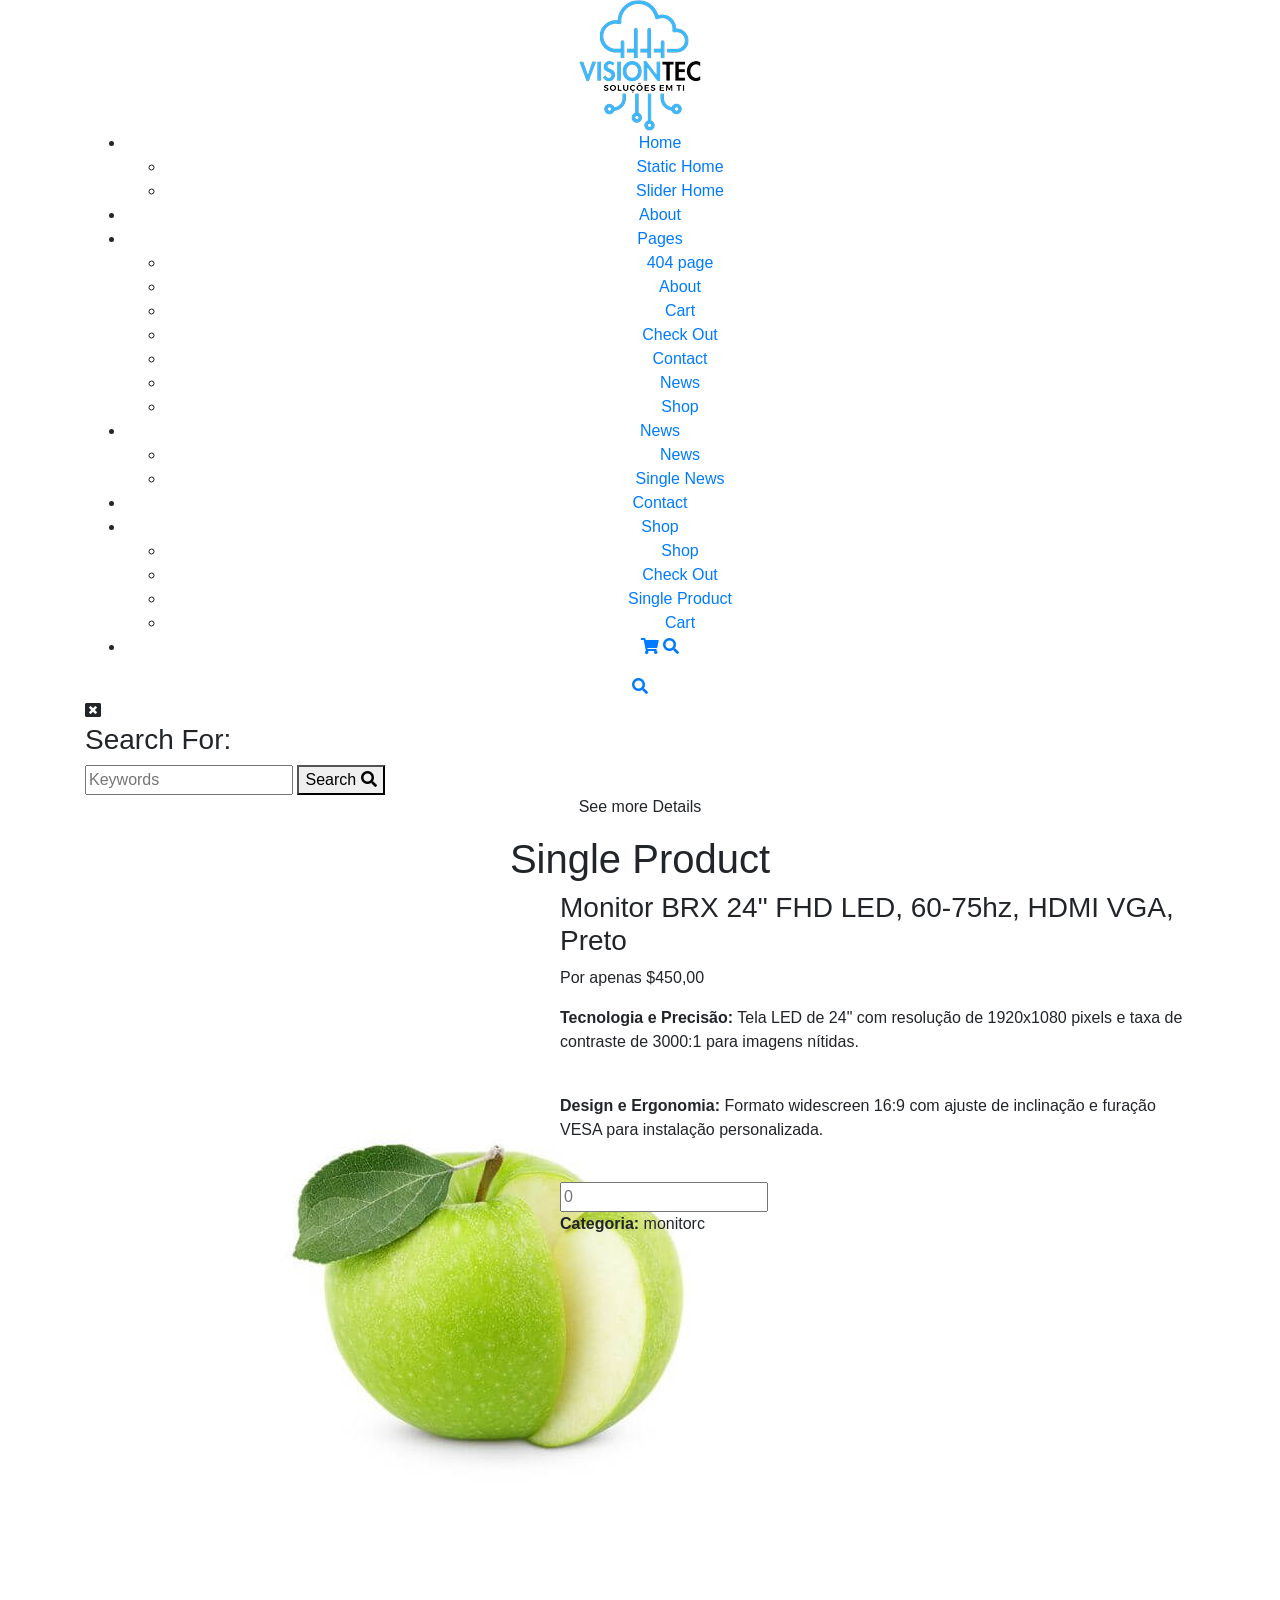
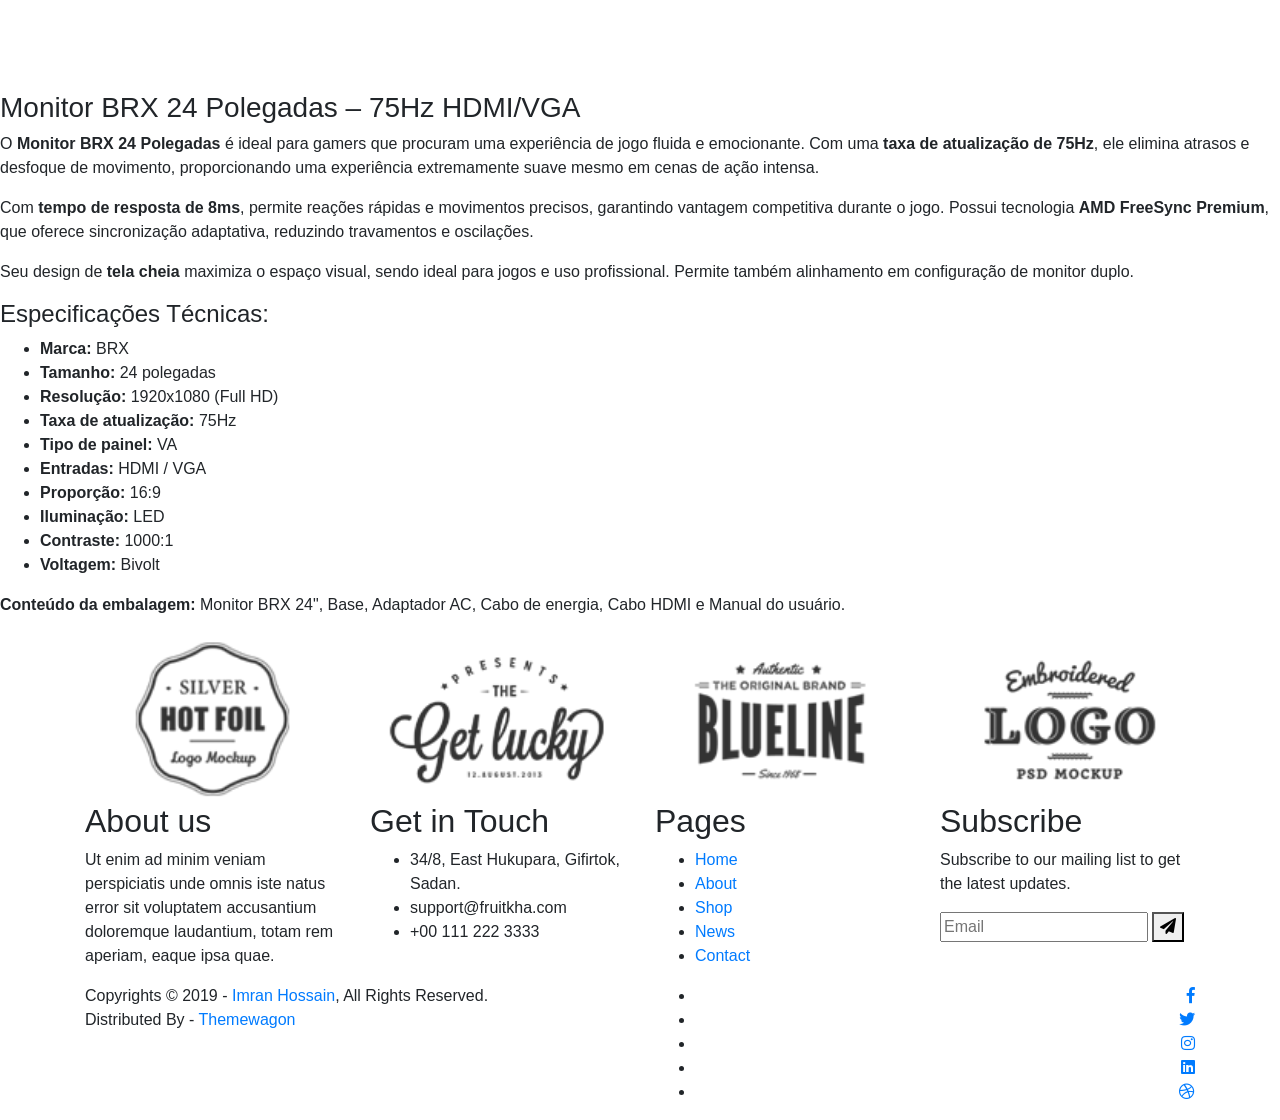
==== monitorxbr.html @ dcc2b04e "Update monitorxbr.html" ====
<!DOCTYPE html>
<html lang="en">
<head>
	<meta charset="UTF-8">
	<meta http-equiv="X-UA-Compatible" content="IE=edge">
	<meta name="viewport" content="width=device-width, initial-scale=1">
	<meta name="description" content="Responsive Bootstrap4 Shop Template, Created by Imran Hossain from https://imransdesign.com/">

	<!-- title -->
	<title>Single Product</title>

	<!-- favicon -->
	<link rel="shortcut icon" type="image/png" href="assets/img/favicon.png">
	<!-- google font -->
	<link href="https://fonts.googleapis.com/css?family=Open+Sans:300,400,700" rel="stylesheet">
	<link href="https://fonts.googleapis.com/css?family=Poppins:400,700&display=swap" rel="stylesheet">
	<!-- fontawesome -->
	<link rel="stylesheet" href="assets/css/all.min.css">
	<!-- bootstrap -->
	<link rel="stylesheet" href="assets/bootstrap/css/bootstrap.min.css">
	<!-- owl carousel -->
	<link rel="stylesheet" href="assets/css/owl.carousel.css">
	<!-- magnific popup -->
	<link rel="stylesheet" href="assets/css/magnific-popup.css">
	<!-- animate css -->
	<link rel="stylesheet" href="assets/css/animate.css">
	<!-- mean menu css -->
	<link rel="stylesheet" href="assets/css/meanmenu.min.css">
	<!-- main style -->
	<link rel="stylesheet" href="assets/css/main.css">
	<!-- responsive -->
	<link rel="stylesheet" href="assets/css/responsive.css">

</head>
<body>
	
	<!--PreLoader-->
    <div class="loader">
        <div class="loader-inner">
            <div class="circle"></div>
        </div>
    </div>
    <!--PreLoader Ends-->
	
	<!-- header -->
	<div class="top-header-area" id="sticker">
		<div class="container">
			<div class="row">
				<div class="col-lg-12 col-sm-12 text-center">
					<div class="main-menu-wrap">
						<!-- logo -->
						<div class="site-logo">
							<a href="index.html">
								<img src="assets/img/logo.png" alt="">
							</a>
						</div>
						<!-- logo -->

						<!-- menu start -->
						<nav class="main-menu">
							<ul>
								<li class="current-list-item"><a href="#">Home</a>
									<ul class="sub-menu">
										<li><a href="index.html">Static Home</a></li>
										<li><a href="index_2.html">Slider Home</a></li>
									</ul>
								</li>
								<li><a href="about.html">About</a></li>
								<li><a href="#">Pages</a>
									<ul class="sub-menu">
										<li><a href="404.html">404 page</a></li>
										<li><a href="about.html">About</a></li>
										<li><a href="cart.html">Cart</a></li>
										<li><a href="checkout.html">Check Out</a></li>
										<li><a href="contact.html">Contact</a></li>
										<li><a href="news.html">News</a></li>
										<li><a href="shop.html">Shop</a></li>
									</ul>
								</li>
								<li><a href="news.html">News</a>
									<ul class="sub-menu">
										<li><a href="news.html">News</a></li>
										<li><a href="single-news.html">Single News</a></li>
									</ul>
								</li>
								<li><a href="contact.html">Contact</a></li>
								<li><a href="shop.html">Shop</a>
									<ul class="sub-menu">
										<li><a href="shop.html">Shop</a></li>
										<li><a href="checkout.html">Check Out</a></li>
										<li><a href="single-product.html">Single Product</a></li>
										<li><a href="cart.html">Cart</a></li>
									</ul>
								</li>
								<li>
									<div class="header-icons">
										<a class="shopping-cart" href="cart.html"><i class="fas fa-shopping-cart"></i></a>
										<a class="mobile-hide search-bar-icon" href="#"><i class="fas fa-search"></i></a>
									</div>
								</li>
							</ul>
						</nav>
						<a class="mobile-show search-bar-icon" href="#"><i class="fas fa-search"></i></a>
						<div class="mobile-menu"></div>
						<!-- menu end -->
					</div>
				</div>
			</div>
		</div>
	</div>
	<!-- end header -->

	<!-- search area -->
	<div class="search-area">
		<div class="container">
			<div class="row">
				<div class="col-lg-12">
					<span class="close-btn"><i class="fas fa-window-close"></i></span>
					<div class="search-bar">
						<div class="search-bar-tablecell">
							<h3>Search For:</h3>
							<input type="text" placeholder="Keywords">
							<button type="submit">Search <i class="fas fa-search"></i></button>
						</div>
					</div>
				</div>
			</div>
		</div>
	</div>
	<!-- end search arewa -->
	
	<!-- breadcrumb-section -->
	<div class="breadcrumb-section breadcrumb-bg">
		<div class="container">
			<div class="row">
				<div class="col-lg-8 offset-lg-2 text-center">
					<div class="breadcrumb-text">
						<p>See more Details</p>
						<h1>Single Product</h1>
					</div>
				</div>
			</div>
		</div>
	</div>
	<!-- end breadcrumb section -->

	<!-- single product -->
	<div class="single-product mt-150 mb-150">
		<div class="container">
			<div class="row">
				<div class="col-md-5">
					<div class="single-product-img">
						<img src="assets/img/products/product-img-5.jpg" alt="">
					</div>
				</div>
				<div class="col-md-7">
					<div class="single-product-content">
						<h3>Monitor BRX 24" FHD LED, 60-75hz, HDMI VGA, Preto</h3>
						<p class="single-product-pricing"><span>Por apenas</span> $450,00</p>
						<p><strong>Tecnologia e Precisão:</strong> Tela LED de 24" com resolução de 1920x1080 pixels e taxa de contraste de 3000:1 para imagens nítidas.</p><br>
						<p><strong>Design e Ergonomia:</strong> Formato widescreen 16:9 com ajuste de inclinação e furação VESA para instalação personalizada.</p><br>
						<div class="single-product-form">
							<form action="index.html">
								<input type="number" placeholder="0">
							</form>
							<p><strong>Categoria: </strong>monitorc</p>
						</div>
						
					</div>
				</div>
			</div>
		</div>
	</div>
	<!-- end single product -->
<div class="product-description">

    <h3>Monitor BRX 24 Polegadas – 75Hz HDMI/VGA</h3>

    <p>
        O <strong>Monitor BRX 24 Polegadas</strong> é ideal para gamers que procuram uma experiência de jogo fluida e emocionante.
        Com uma <strong>taxa de atualização de 75Hz</strong>, ele elimina atrasos e desfoque de movimento,
        proporcionando uma experiência extremamente suave mesmo em cenas de ação intensa.
    </p>

    <p>
        Com <strong>tempo de resposta de 8ms</strong>, permite reações rápidas e movimentos precisos,
        garantindo vantagem competitiva durante o jogo.
        Possui tecnologia <strong>AMD FreeSync Premium</strong>, que oferece sincronização adaptativa,
        reduzindo travamentos e oscilações.
    </p>

    <p>
        Seu design de <strong>tela cheia</strong> maximiza o espaço visual,
        sendo ideal para jogos e uso profissional.
        Permite também alinhamento em configuração de monitor duplo.
    </p>

    <h4>Especificações Técnicas:</h4>

    <ul>
        <li><strong>Marca:</strong> BRX</li>
        <li><strong>Tamanho:</strong> 24 polegadas</li>
        <li><strong>Resolução:</strong> 1920x1080 (Full HD)</li>
        <li><strong>Taxa de atualização:</strong> 75Hz</li>
        <li><strong>Tipo de painel:</strong> VA</li>
        <li><strong>Entradas:</strong> HDMI / VGA</li>
        <li><strong>Proporção:</strong> 16:9</li>
        <li><strong>Iluminação:</strong> LED</li>
        <li><strong>Contraste:</strong> 1000:1</li>
        <li><strong>Voltagem:</strong> Bivolt</li>
    </ul>

    <p>
        <strong>Conteúdo da embalagem:</strong> Monitor BRX 24", Base, Adaptador AC,
        Cabo de energia, Cabo HDMI e Manual do usuário.
    </p>

</div>

	

	<!-- logo carousel -->
	<div class="logo-carousel-section">
		<div class="container">
			<div class="row">
				<div class="col-lg-12">
					<div class="logo-carousel-inner">
						<div class="single-logo-item">
							<img src="assets/img/company-logos/1.png" alt="">
						</div>
						<div class="single-logo-item">
							<img src="assets/img/company-logos/2.png" alt="">
						</div>
						<div class="single-logo-item">
							<img src="assets/img/company-logos/3.png" alt="">
						</div>
						<div class="single-logo-item">
							<img src="assets/img/company-logos/4.png" alt="">
						</div>
						<div class="single-logo-item">
							<img src="assets/img/company-logos/5.png" alt="">
						</div>
					</div>
				</div>
			</div>
		</div>
	</div>
	<!-- end logo carousel -->

	<!-- footer -->
	<div class="footer-area">
		<div class="container">
			<div class="row">
				<div class="col-lg-3 col-md-6">
					<div class="footer-box about-widget">
						<h2 class="widget-title">About us</h2>
						<p>Ut enim ad minim veniam perspiciatis unde omnis iste natus error sit voluptatem accusantium doloremque laudantium, totam rem aperiam, eaque ipsa quae.</p>
					</div>
				</div>
				<div class="col-lg-3 col-md-6">
					<div class="footer-box get-in-touch">
						<h2 class="widget-title">Get in Touch</h2>
						<ul>
							<li>34/8, East Hukupara, Gifirtok, Sadan.</li>
							<li>support@fruitkha.com</li>
							<li>+00 111 222 3333</li>
						</ul>
					</div>
				</div>
				<div class="col-lg-3 col-md-6">
					<div class="footer-box pages">
						<h2 class="widget-title">Pages</h2>
						<ul>
							<li><a href="index.html">Home</a></li>
							<li><a href="about.html">About</a></li>
							<li><a href="services.html">Shop</a></li>
							<li><a href="news.html">News</a></li>
							<li><a href="contact.html">Contact</a></li>
						</ul>
					</div>
				</div>
				<div class="col-lg-3 col-md-6">
					<div class="footer-box subscribe">
						<h2 class="widget-title">Subscribe</h2>
						<p>Subscribe to our mailing list to get the latest updates.</p>
						<form action="index.html">
							<input type="email" placeholder="Email">
							<button type="submit"><i class="fas fa-paper-plane"></i></button>
						</form>
					</div>
				</div>
			</div>
		</div>
	</div>
	<!-- end footer -->
	
	<!-- copyright -->
	<div class="copyright">
		<div class="container">
			<div class="row">
				<div class="col-lg-6 col-md-12">
					<p>Copyrights &copy; 2019 - <a href="https://imransdesign.com/">Imran Hossain</a>,  All Rights Reserved.<br>
						Distributed By - <a href="https://themewagon.com/">Themewagon</a>
					</p>
				</div>
				<div class="col-lg-6 text-right col-md-12">
					<div class="social-icons">
						<ul>
							<li><a href="#" target="_blank"><i class="fab fa-facebook-f"></i></a></li>
							<li><a href="#" target="_blank"><i class="fab fa-twitter"></i></a></li>
							<li><a href="#" target="_blank"><i class="fab fa-instagram"></i></a></li>
							<li><a href="#" target="_blank"><i class="fab fa-linkedin"></i></a></li>
							<li><a href="#" target="_blank"><i class="fab fa-dribbble"></i></a></li>
						</ul>
					</div>
				</div>
			</div>
		</div>
	</div>
	<!-- end copyright -->
	
	<!-- jquery -->
	<script src="assets/js/jquery-1.11.3.min.js"></script>
	<!-- bootstrap -->
	<script src="assets/bootstrap/js/bootstrap.min.js"></script>
	<!-- count down -->
	<script src="assets/js/jquery.countdown.js"></script>
	<!-- isotope -->
	<script src="assets/js/jquery.isotope-3.0.6.min.js"></script>
	<!-- waypoints -->
	<script src="assets/js/waypoints.js"></script>
	<!-- owl carousel -->
	<script src="assets/js/owl.carousel.min.js"></script>
	<!-- magnific popup -->
	<script src="assets/js/jquery.magnific-popup.min.js"></script>
	<!-- mean menu -->
	<script src="assets/js/jquery.meanmenu.min.js"></script>
	<!-- sticker js -->
	<script src="assets/js/sticker.js"></script>
	<!-- main js -->
	<script src="assets/js/main.js"></script>

</body>
</html>
---- assets/css/all.min.css ----
.fa,.fab,.fal,.far,.fas{-moz-osx-font-smoothing:grayscale;-webkit-font-smoothing:antialiased;display:inline-block;font-style:normal;font-variant:normal;text-rendering:auto;line-height:1}.fa-lg{font-size:1.33333em;line-height:.75em;vertical-align:-.0667em}.fa-xs{font-size:.75em}.fa-sm{font-size:.875em}.fa-1x{font-size:1em}.fa-2x{font-size:2em}.fa-3x{font-size:3em}.fa-4x{font-size:4em}.fa-5x{font-size:5em}.fa-6x{font-size:6em}.fa-7x{font-size:7em}.fa-8x{font-size:8em}.fa-9x{font-size:9em}.fa-10x{font-size:10em}.fa-fw{text-align:center;width:1.25em}.fa-ul{list-style-type:none;margin-left:2.5em;padding-left:0}.fa-ul>li{position:relative}.fa-li{left:-2em;position:absolute;text-align:center;width:2em;line-height:inherit}.fa-border{border:.08em solid #eee;border-radius:.1em;padding:.2em .25em .15em}.fa-pull-left{float:left}.fa-pull-right{float:right}.fa.fa-pull-left,.fab.fa-pull-left,.fal.fa-pull-left,.far.fa-pull-left,.fas.fa-pull-left{margin-right:.3em}.fa.fa-pull-right,.fab.fa-pull-right,.fal.fa-pull-right,.far.fa-pull-right,.fas.fa-pull-right{margin-left:.3em}.fa-spin{animation:fa-spin 2s infinite linear}.fa-pulse{animation:fa-spin 1s infinite steps(8)}@keyframes fa-spin{0%{transform:rotate(0deg)}to{transform:rotate(1turn)}}.fa-rotate-90{-ms-filter:"progid:DXImageTransform.Microsoft.BasicImage(rotation=1)";transform:rotate(90deg)}.fa-rotate-180{-ms-filter:"progid:DXImageTransform.Microsoft.BasicImage(rotation=2)";transform:rotate(180deg)}.fa-rotate-270{-ms-filter:"progid:DXImageTransform.Microsoft.BasicImage(rotation=3)";transform:rotate(270deg)}.fa-flip-horizontal{-ms-filter:"progid:DXImageTransform.Microsoft.BasicImage(rotation=0, mirror=1)";transform:scaleX(-1)}.fa-flip-vertical{transform:scaleY(-1)}.fa-flip-horizontal.fa-flip-vertical,.fa-flip-vertical{-ms-filter:"progid:DXImageTransform.Microsoft.BasicImage(rotation=2, mirror=1)"}.fa-flip-horizontal.fa-flip-vertical{transform:scale(-1)}:root .fa-flip-horizontal,:root .fa-flip-vertical,:root .fa-rotate-90,:root .fa-rotate-180,:root .fa-rotate-270{filter:none}.fa-stack{display:inline-block;height:2em;line-height:2em;position:relative;vertical-align:middle;width:2.5em}.fa-stack-1x,.fa-stack-2x{left:0;position:absolute;text-align:center;width:100%}.fa-stack-1x{line-height:inherit}.fa-stack-2x{font-size:2em}.fa-inverse{color:#fff}.fa-500px:before{content:"\f26e"}.fa-accessible-icon:before{content:"\f368"}.fa-accusoft:before{content:"\f369"}.fa-acquisitions-incorporated:before{content:"\f6af"}.fa-ad:before{content:"\f641"}.fa-address-book:before{content:"\f2b9"}.fa-address-card:before{content:"\f2bb"}.fa-adjust:before{content:"\f042"}.fa-adn:before{content:"\f170"}.fa-adobe:before{content:"\f778"}.fa-adversal:before{content:"\f36a"}.fa-affiliatetheme:before{content:"\f36b"}.fa-air-freshener:before{content:"\f5d0"}.fa-algolia:before{content:"\f36c"}.fa-align-center:before{content:"\f037"}.fa-align-justify:before{content:"\f039"}.fa-align-left:before{content:"\f036"}.fa-align-right:before{content:"\f038"}.fa-alipay:before{content:"\f642"}.fa-allergies:before{content:"\f461"}.fa-amazon:before{content:"\f270"}.fa-amazon-pay:before{content:"\f42c"}.fa-ambulance:before{content:"\f0f9"}.fa-american-sign-language-interpreting:before{content:"\f2a3"}.fa-amilia:before{content:"\f36d"}.fa-anchor:before{content:"\f13d"}.fa-android:before{content:"\f17b"}.fa-angellist:before{content:"\f209"}.fa-angle-double-down:before{content:"\f103"}.fa-angle-double-left:before{content:"\f100"}.fa-angle-double-right:before{content:"\f101"}.fa-angle-double-up:before{content:"\f102"}.fa-angle-down:before{content:"\f107"}.fa-angle-left:before{content:"\f104"}.fa-angle-right:before{content:"\f105"}.fa-angle-up:before{content:"\f106"}.fa-angry:before{content:"\f556"}.fa-angrycreative:before{content:"\f36e"}.fa-angular:before{content:"\f420"}.fa-ankh:before{content:"\f644"}.fa-app-store:before{content:"\f36f"}.fa-app-store-ios:before{content:"\f370"}.fa-apper:before{content:"\f371"}.fa-apple:before{content:"\f179"}.fa-apple-alt:before{content:"\f5d1"}.fa-apple-pay:before{content:"\f415"}.fa-archive:before{content:"\f187"}.fa-archway:before{content:"\f557"}.fa-arrow-alt-circle-down:before{content:"\f358"}.fa-arrow-alt-circle-left:before{content:"\f359"}.fa-arrow-alt-circle-right:before{content:"\f35a"}.fa-arrow-alt-circle-up:before{content:"\f35b"}.fa-arrow-circle-down:before{content:"\f0ab"}.fa-arrow-circle-left:before{content:"\f0a8"}.fa-arrow-circle-right:before{content:"\f0a9"}.fa-arrow-circle-up:before{content:"\f0aa"}.fa-arrow-down:before{content:"\f063"}.fa-arrow-left:before{content:"\f060"}.fa-arrow-right:before{content:"\f061"}.fa-arrow-up:before{content:"\f062"}.fa-arrows-alt:before{content:"\f0b2"}.fa-arrows-alt-h:before{content:"\f337"}.fa-arrows-alt-v:before{content:"\f338"}.fa-artstation:before{content:"\f77a"}.fa-assistive-listening-systems:before{content:"\f2a2"}.fa-asterisk:before{content:"\f069"}.fa-asymmetrik:before{content:"\f372"}.fa-at:before{content:"\f1fa"}.fa-atlas:before{content:"\f558"}.fa-atlassian:before{content:"\f77b"}.fa-atom:before{content:"\f5d2"}.fa-audible:before{content:"\f373"}.fa-audio-description:before{content:"\f29e"}.fa-autoprefixer:before{content:"\f41c"}.fa-avianex:before{content:"\f374"}.fa-aviato:before{content:"\f421"}.fa-award:before{content:"\f559"}.fa-aws:before{content:"\f375"}.fa-baby:before{content:"\f77c"}.fa-baby-carriage:before{content:"\f77d"}.fa-backspace:before{content:"\f55a"}.fa-backward:before{content:"\f04a"}.fa-balance-scale:before{content:"\f24e"}.fa-ban:before{content:"\f05e"}.fa-band-aid:before{content:"\f462"}.fa-bandcamp:before{content:"\f2d5"}.fa-barcode:before{content:"\f02a"}.fa-bars:before{content:"\f0c9"}.fa-baseball-ball:before{content:"\f433"}.fa-basketball-ball:before{content:"\f434"}.fa-bath:before{content:"\f2cd"}.fa-battery-empty:before{content:"\f244"}.fa-battery-full:before{content:"\f240"}.fa-battery-half:before{content:"\f242"}.fa-battery-quarter:before{content:"\f243"}.fa-battery-three-quarters:before{content:"\f241"}.fa-bed:before{content:"\f236"}.fa-beer:before{content:"\f0fc"}.fa-behance:before{content:"\f1b4"}.fa-behance-square:before{content:"\f1b5"}.fa-bell:before{content:"\f0f3"}.fa-bell-slash:before{content:"\f1f6"}.fa-bezier-curve:before{content:"\f55b"}.fa-bible:before{content:"\f647"}.fa-bicycle:before{content:"\f206"}.fa-bimobject:before{content:"\f378"}.fa-binoculars:before{content:"\f1e5"}.fa-biohazard:before{content:"\f780"}.fa-birthday-cake:before{content:"\f1fd"}.fa-bitbucket:before{content:"\f171"}.fa-bitcoin:before{content:"\f379"}.fa-bity:before{content:"\f37a"}.fa-black-tie:before{content:"\f27e"}.fa-blackberry:before{content:"\f37b"}.fa-blender:before{content:"\f517"}.fa-blender-phone:before{content:"\f6b6"}.fa-blind:before{content:"\f29d"}.fa-blog:before{content:"\f781"}.fa-blogger:before{content:"\f37c"}.fa-blogger-b:before{content:"\f37d"}.fa-bluetooth:before{content:"\f293"}.fa-bluetooth-b:before{content:"\f294"}.fa-bold:before{content:"\f032"}.fa-bolt:before{content:"\f0e7"}.fa-bomb:before{content:"\f1e2"}.fa-bone:before{content:"\f5d7"}.fa-bong:before{content:"\f55c"}.fa-book:before{content:"\f02d"}.fa-book-dead:before{content:"\f6b7"}.fa-book-open:before{content:"\f518"}.fa-book-reader:before{content:"\f5da"}.fa-bookmark:before{content:"\f02e"}.fa-bowling-ball:before{content:"\f436"}.fa-box:before{content:"\f466"}.fa-box-open:before{content:"\f49e"}.fa-boxes:before{content:"\f468"}.fa-braille:before{content:"\f2a1"}.fa-brain:before{content:"\f5dc"}.fa-briefcase:before{content:"\f0b1"}.fa-briefcase-medical:before{content:"\f469"}.fa-broadcast-tower:before{content:"\f519"}.fa-broom:before{content:"\f51a"}.fa-brush:before{content:"\f55d"}.fa-btc:before{content:"\f15a"}.fa-bug:before{content:"\f188"}.fa-building:before{content:"\f1ad"}.fa-bullhorn:before{content:"\f0a1"}.fa-bullseye:before{content:"\f140"}.fa-burn:before{content:"\f46a"}.fa-buromobelexperte:before{content:"\f37f"}.fa-bus:before{content:"\f207"}.fa-bus-alt:before{content:"\f55e"}.fa-business-time:before{content:"\f64a"}.fa-buysellads:before{content:"\f20d"}.fa-calculator:before{content:"\f1ec"}.fa-calendar:before{content:"\f133"}.fa-calendar-alt:before{content:"\f073"}.fa-calendar-check:before{content:"\f274"}.fa-calendar-day:before{content:"\f783"}.fa-calendar-minus:before{content:"\f272"}.fa-calendar-plus:before{content:"\f271"}.fa-calendar-times:before{content:"\f273"}.fa-calendar-week:before{content:"\f784"}.fa-camera:before{content:"\f030"}.fa-camera-retro:before{content:"\f083"}.fa-campground:before{content:"\f6bb"}.fa-canadian-maple-leaf:before{content:"\f785"}.fa-candy-cane:before{content:"\f786"}.fa-cannabis:before{content:"\f55f"}.fa-capsules:before{content:"\f46b"}.fa-car:before{content:"\f1b9"}.fa-car-alt:before{content:"\f5de"}.fa-car-battery:before{content:"\f5df"}.fa-car-crash:before{content:"\f5e1"}.fa-car-side:before{content:"\f5e4"}.fa-caret-down:before{content:"\f0d7"}.fa-caret-left:before{content:"\f0d9"}.fa-caret-right:before{content:"\f0da"}.fa-caret-square-down:before{content:"\f150"}.fa-caret-square-left:before{content:"\f191"}.fa-caret-square-right:before{content:"\f152"}.fa-caret-square-up:before{content:"\f151"}.fa-caret-up:before{content:"\f0d8"}.fa-carrot:before{content:"\f787"}.fa-cart-arrow-down:before{content:"\f218"}.fa-cart-plus:before{content:"\f217"}.fa-cash-register:before{content:"\f788"}.fa-cat:before{content:"\f6be"}.fa-cc-amazon-pay:before{content:"\f42d"}.fa-cc-amex:before{content:"\f1f3"}.fa-cc-apple-pay:before{content:"\f416"}.fa-cc-diners-club:before{content:"\f24c"}.fa-cc-discover:before{content:"\f1f2"}.fa-cc-jcb:before{content:"\f24b"}.fa-cc-mastercard:before{content:"\f1f1"}.fa-cc-paypal:before{content:"\f1f4"}.fa-cc-stripe:before{content:"\f1f5"}.fa-cc-visa:before{content:"\f1f0"}.fa-centercode:before{content:"\f380"}.fa-centos:before{content:"\f789"}.fa-certificate:before{content:"\f0a3"}.fa-chair:before{content:"\f6c0"}.fa-chalkboard:before{content:"\f51b"}.fa-chalkboard-teacher:before{content:"\f51c"}.fa-charging-station:before{content:"\f5e7"}.fa-chart-area:before{content:"\f1fe"}.fa-chart-bar:before{content:"\f080"}.fa-chart-line:before{content:"\f201"}.fa-chart-pie:before{content:"\f200"}.fa-check:before{content:"\f00c"}.fa-check-circle:before{content:"\f058"}.fa-check-double:before{content:"\f560"}.fa-check-square:before{content:"\f14a"}.fa-chess:before{content:"\f439"}.fa-chess-bishop:before{content:"\f43a"}.fa-chess-board:before{content:"\f43c"}.fa-chess-king:before{content:"\f43f"}.fa-chess-knight:before{content:"\f441"}.fa-chess-pawn:before{content:"\f443"}.fa-chess-queen:before{content:"\f445"}.fa-chess-rook:before{content:"\f447"}.fa-chevron-circle-down:before{content:"\f13a"}.fa-chevron-circle-left:before{content:"\f137"}.fa-chevron-circle-right:before{content:"\f138"}.fa-chevron-circle-up:before{content:"\f139"}.fa-chevron-down:before{content:"\f078"}.fa-chevron-left:before{content:"\f053"}.fa-chevron-right:before{content:"\f054"}.fa-chevron-up:before{content:"\f077"}.fa-child:before{content:"\f1ae"}.fa-chrome:before{content:"\f268"}.fa-church:before{content:"\f51d"}.fa-circle:before{content:"\f111"}.fa-circle-notch:before{content:"\f1ce"}.fa-city:before{content:"\f64f"}.fa-clipboard:before{content:"\f328"}.fa-clipboard-check:before{content:"\f46c"}.fa-clipboard-list:before{content:"\f46d"}.fa-clock:before{content:"\f017"}.fa-clone:before{content:"\f24d"}.fa-closed-captioning:before{content:"\f20a"}.fa-cloud:before{content:"\f0c2"}.fa-cloud-download-alt:before{content:"\f381"}.fa-cloud-meatball:before{content:"\f73b"}.fa-cloud-moon:before{content:"\f6c3"}.fa-cloud-moon-rain:before{content:"\f73c"}.fa-cloud-rain:before{content:"\f73d"}.fa-cloud-showers-heavy:before{content:"\f740"}.fa-cloud-sun:before{content:"\f6c4"}.fa-cloud-sun-rain:before{content:"\f743"}.fa-cloud-upload-alt:before{content:"\f382"}.fa-cloudscale:before{content:"\f383"}.fa-cloudsmith:before{content:"\f384"}.fa-cloudversify:before{content:"\f385"}.fa-cocktail:before{content:"\f561"}.fa-code:before{content:"\f121"}.fa-code-branch:before{content:"\f126"}.fa-codepen:before{content:"\f1cb"}.fa-codiepie:before{content:"\f284"}.fa-coffee:before{content:"\f0f4"}.fa-cog:before{content:"\f013"}.fa-cogs:before{content:"\f085"}.fa-coins:before{content:"\f51e"}.fa-columns:before{content:"\f0db"}.fa-comment:before{content:"\f075"}.fa-comment-alt:before{content:"\f27a"}.fa-comment-dollar:before{content:"\f651"}.fa-comment-dots:before{content:"\f4ad"}.fa-comment-slash:before{content:"\f4b3"}.fa-comments:before{content:"\f086"}.fa-comments-dollar:before{content:"\f653"}.fa-compact-disc:before{content:"\f51f"}.fa-compass:before{content:"\f14e"}.fa-compress:before{content:"\f066"}.fa-compress-arrows-alt:before{content:"\f78c"}.fa-concierge-bell:before{content:"\f562"}.fa-confluence:before{content:"\f78d"}.fa-connectdevelop:before{content:"\f20e"}.fa-contao:before{content:"\f26d"}.fa-cookie:before{content:"\f563"}.fa-cookie-bite:before{content:"\f564"}.fa-copy:before{content:"\f0c5"}.fa-copyright:before{content:"\f1f9"}.fa-couch:before{content:"\f4b8"}.fa-cpanel:before{content:"\f388"}.fa-creative-commons:before{content:"\f25e"}.fa-creative-commons-by:before{content:"\f4e7"}.fa-creative-commons-nc:before{content:"\f4e8"}.fa-creative-commons-nc-eu:before{content:"\f4e9"}.fa-creative-commons-nc-jp:before{content:"\f4ea"}.fa-creative-commons-nd:before{content:"\f4eb"}.fa-creative-commons-pd:before{content:"\f4ec"}.fa-creative-commons-pd-alt:before{content:"\f4ed"}.fa-creative-commons-remix:before{content:"\f4ee"}.fa-creative-commons-sa:before{content:"\f4ef"}.fa-creative-commons-sampling:before{content:"\f4f0"}.fa-creative-commons-sampling-plus:before{content:"\f4f1"}.fa-creative-commons-share:before{content:"\f4f2"}.fa-creative-commons-zero:before{content:"\f4f3"}.fa-credit-card:before{content:"\f09d"}.fa-critical-role:before{content:"\f6c9"}.fa-crop:before{content:"\f125"}.fa-crop-alt:before{content:"\f565"}.fa-cross:before{content:"\f654"}.fa-crosshairs:before{content:"\f05b"}.fa-crow:before{content:"\f520"}.fa-crown:before{content:"\f521"}.fa-css3:before{content:"\f13c"}.fa-css3-alt:before{content:"\f38b"}.fa-cube:before{content:"\f1b2"}.fa-cubes:before{content:"\f1b3"}.fa-cut:before{content:"\f0c4"}.fa-cuttlefish:before{content:"\f38c"}.fa-d-and-d:before{content:"\f38d"}.fa-d-and-d-beyond:before{content:"\f6ca"}.fa-dashcube:before{content:"\f210"}.fa-database:before{content:"\f1c0"}.fa-deaf:before{content:"\f2a4"}.fa-delicious:before{content:"\f1a5"}.fa-democrat:before{content:"\f747"}.fa-deploydog:before{content:"\f38e"}.fa-deskpro:before{content:"\f38f"}.fa-desktop:before{content:"\f108"}.fa-dev:before{content:"\f6cc"}.fa-deviantart:before{content:"\f1bd"}.fa-dharmachakra:before{content:"\f655"}.fa-dhl:before{content:"\f790"}.fa-diagnoses:before{content:"\f470"}.fa-diaspora:before{content:"\f791"}.fa-dice:before{content:"\f522"}.fa-dice-d20:before{content:"\f6cf"}.fa-dice-d6:before{content:"\f6d1"}.fa-dice-five:before{content:"\f523"}.fa-dice-four:before{content:"\f524"}.fa-dice-one:before{content:"\f525"}.fa-dice-six:before{content:"\f526"}.fa-dice-three:before{content:"\f527"}.fa-dice-two:before{content:"\f528"}.fa-digg:before{content:"\f1a6"}.fa-digital-ocean:before{content:"\f391"}.fa-digital-tachograph:before{content:"\f566"}.fa-directions:before{content:"\f5eb"}.fa-discord:before{content:"\f392"}.fa-discourse:before{content:"\f393"}.fa-divide:before{content:"\f529"}.fa-dizzy:before{content:"\f567"}.fa-dna:before{content:"\f471"}.fa-dochub:before{content:"\f394"}.fa-docker:before{content:"\f395"}.fa-dog:before{content:"\f6d3"}.fa-dollar-sign:before{content:"\f155"}.fa-dolly:before{content:"\f472"}.fa-dolly-flatbed:before{content:"\f474"}.fa-donate:before{content:"\f4b9"}.fa-door-closed:before{content:"\f52a"}.fa-door-open:before{content:"\f52b"}.fa-dot-circle:before{content:"\f192"}.fa-dove:before{content:"\f4ba"}.fa-download:before{content:"\f019"}.fa-draft2digital:before{content:"\f396"}.fa-drafting-compass:before{content:"\f568"}.fa-dragon:before{content:"\f6d5"}.fa-draw-polygon:before{content:"\f5ee"}.fa-dribbble:before{content:"\f17d"}.fa-dribbble-square:before{content:"\f397"}.fa-dropbox:before{content:"\f16b"}.fa-drum:before{content:"\f569"}.fa-drum-steelpan:before{content:"\f56a"}.fa-drumstick-bite:before{content:"\f6d7"}.fa-drupal:before{content:"\f1a9"}.fa-dumbbell:before{content:"\f44b"}.fa-dumpster:before{content:"\f793"}.fa-dumpster-fire:before{content:"\f794"}.fa-dungeon:before{content:"\f6d9"}.fa-dyalog:before{content:"\f399"}.fa-earlybirds:before{content:"\f39a"}.fa-ebay:before{content:"\f4f4"}.fa-edge:before{content:"\f282"}.fa-edit:before{content:"\f044"}.fa-eject:before{content:"\f052"}.fa-elementor:before{content:"\f430"}.fa-ellipsis-h:before{content:"\f141"}.fa-ellipsis-v:before{content:"\f142"}.fa-ello:before{content:"\f5f1"}.fa-ember:before{content:"\f423"}.fa-empire:before{content:"\f1d1"}.fa-envelope:before{content:"\f0e0"}.fa-envelope-open:before{content:"\f2b6"}.fa-envelope-open-text:before{content:"\f658"}.fa-envelope-square:before{content:"\f199"}.fa-envira:before{content:"\f299"}.fa-equals:before{content:"\f52c"}.fa-eraser:before{content:"\f12d"}.fa-erlang:before{content:"\f39d"}.fa-ethereum:before{content:"\f42e"}.fa-ethernet:before{content:"\f796"}.fa-etsy:before{content:"\f2d7"}.fa-euro-sign:before{content:"\f153"}.fa-exchange-alt:before{content:"\f362"}.fa-exclamation:before{content:"\f12a"}.fa-exclamation-circle:before{content:"\f06a"}.fa-exclamation-triangle:before{content:"\f071"}.fa-expand:before{content:"\f065"}.fa-expand-arrows-alt:before{content:"\f31e"}.fa-expeditedssl:before{content:"\f23e"}.fa-external-link-alt:before{content:"\f35d"}.fa-external-link-square-alt:before{content:"\f360"}.fa-eye:before{content:"\f06e"}.fa-eye-dropper:before{content:"\f1fb"}.fa-eye-slash:before{content:"\f070"}.fa-facebook:before{content:"\f09a"}.fa-facebook-f:before{content:"\f39e"}.fa-facebook-messenger:before{content:"\f39f"}.fa-facebook-square:before{content:"\f082"}.fa-fantasy-flight-games:before{content:"\f6dc"}.fa-fast-backward:before{content:"\f049"}.fa-fast-forward:before{content:"\f050"}.fa-fax:before{content:"\f1ac"}.fa-feather:before{content:"\f52d"}.fa-feather-alt:before{content:"\f56b"}.fa-fedex:before{content:"\f797"}.fa-fedora:before{content:"\f798"}.fa-female:before{content:"\f182"}.fa-fighter-jet:before{content:"\f0fb"}.fa-figma:before{content:"\f799"}.fa-file:before{content:"\f15b"}.fa-file-alt:before{content:"\f15c"}.fa-file-archive:before{content:"\f1c6"}.fa-file-audio:before{content:"\f1c7"}.fa-file-code:before{content:"\f1c9"}.fa-file-contract:before{content:"\f56c"}.fa-file-csv:before{content:"\f6dd"}.fa-file-download:before{content:"\f56d"}.fa-file-excel:before{content:"\f1c3"}.fa-file-export:before{content:"\f56e"}.fa-file-image:before{content:"\f1c5"}.fa-file-import:before{content:"\f56f"}.fa-file-invoice:before{content:"\f570"}.fa-file-invoice-dollar:before{content:"\f571"}.fa-file-medical:before{content:"\f477"}.fa-file-medical-alt:before{content:"\f478"}.fa-file-pdf:before{content:"\f1c1"}.fa-file-powerpoint:before{content:"\f1c4"}.fa-file-prescription:before{content:"\f572"}.fa-file-signature:before{content:"\f573"}.fa-file-upload:before{content:"\f574"}.fa-file-video:before{content:"\f1c8"}.fa-file-word:before{content:"\f1c2"}.fa-fill:before{content:"\f575"}.fa-fill-drip:before{content:"\f576"}.fa-film:before{content:"\f008"}.fa-filter:before{content:"\f0b0"}.fa-fingerprint:before{content:"\f577"}.fa-fire:before{content:"\f06d"}.fa-fire-alt:before{content:"\f7e4"}.fa-fire-extinguisher:before{content:"\f134"}.fa-firefox:before{content:"\f269"}.fa-first-aid:before{content:"\f479"}.fa-first-order:before{content:"\f2b0"}.fa-first-order-alt:before{content:"\f50a"}.fa-firstdraft:before{content:"\f3a1"}.fa-fish:before{content:"\f578"}.fa-fist-raised:before{content:"\f6de"}.fa-flag:before{content:"\f024"}.fa-flag-checkered:before{content:"\f11e"}.fa-flag-usa:before{content:"\f74d"}.fa-flask:before{content:"\f0c3"}.fa-flickr:before{content:"\f16e"}.fa-flipboard:before{content:"\f44d"}.fa-flushed:before{content:"\f579"}.fa-fly:before{content:"\f417"}.fa-folder:before{content:"\f07b"}.fa-folder-minus:before{content:"\f65d"}.fa-folder-open:before{content:"\f07c"}.fa-folder-plus:before{content:"\f65e"}.fa-font:before{content:"\f031"}.fa-font-awesome:before{content:"\f2b4"}.fa-font-awesome-alt:before{content:"\f35c"}.fa-font-awesome-flag:before{content:"\f425"}.fa-font-awesome-logo-full:before{content:"\f4e6"}.fa-fonticons:before{content:"\f280"}.fa-fonticons-fi:before{content:"\f3a2"}.fa-football-ball:before{content:"\f44e"}.fa-fort-awesome:before{content:"\f286"}.fa-fort-awesome-alt:before{content:"\f3a3"}.fa-forumbee:before{content:"\f211"}.fa-forward:before{content:"\f04e"}.fa-foursquare:before{content:"\f180"}.fa-free-code-camp:before{content:"\f2c5"}.fa-freebsd:before{content:"\f3a4"}.fa-frog:before{content:"\f52e"}.fa-frown:before{content:"\f119"}.fa-frown-open:before{content:"\f57a"}.fa-fulcrum:before{content:"\f50b"}.fa-funnel-dollar:before{content:"\f662"}.fa-futbol:before{content:"\f1e3"}.fa-galactic-republic:before{content:"\f50c"}.fa-galactic-senate:before{content:"\f50d"}.fa-gamepad:before{content:"\f11b"}.fa-gas-pump:before{content:"\f52f"}.fa-gavel:before{content:"\f0e3"}.fa-gem:before{content:"\f3a5"}.fa-genderless:before{content:"\f22d"}.fa-get-pocket:before{content:"\f265"}.fa-gg:before{content:"\f260"}.fa-gg-circle:before{content:"\f261"}.fa-ghost:before{content:"\f6e2"}.fa-gift:before{content:"\f06b"}.fa-gifts:before{content:"\f79c"}.fa-git:before{content:"\f1d3"}.fa-git-square:before{content:"\f1d2"}.fa-github:before{content:"\f09b"}.fa-github-alt:before{content:"\f113"}.fa-github-square:before{content:"\f092"}.fa-gitkraken:before{content:"\f3a6"}.fa-gitlab:before{content:"\f296"}.fa-gitter:before{content:"\f426"}.fa-glass-cheers:before{content:"\f79f"}.fa-glass-martini:before{content:"\f000"}.fa-glass-martini-alt:before{content:"\f57b"}.fa-glass-whiskey:before{content:"\f7a0"}.fa-glasses:before{content:"\f530"}.fa-glide:before{content:"\f2a5"}.fa-glide-g:before{content:"\f2a6"}.fa-globe:before{content:"\f0ac"}.fa-globe-africa:before{content:"\f57c"}.fa-globe-americas:before{content:"\f57d"}.fa-globe-asia:before{content:"\f57e"}.fa-globe-europe:before{content:"\f7a2"}.fa-gofore:before{content:"\f3a7"}.fa-golf-ball:before{content:"\f450"}.fa-goodreads:before{content:"\f3a8"}.fa-goodreads-g:before{content:"\f3a9"}.fa-google:before{content:"\f1a0"}.fa-google-drive:before{content:"\f3aa"}.fa-google-play:before{content:"\f3ab"}.fa-google-plus:before{content:"\f2b3"}.fa-google-plus-g:before{content:"\f0d5"}.fa-google-plus-square:before{content:"\f0d4"}.fa-google-wallet:before{content:"\f1ee"}.fa-gopuram:before{content:"\f664"}.fa-graduation-cap:before{content:"\f19d"}.fa-gratipay:before{content:"\f184"}.fa-grav:before{content:"\f2d6"}.fa-greater-than:before{content:"\f531"}.fa-greater-than-equal:before{content:"\f532"}.fa-grimace:before{content:"\f57f"}.fa-grin:before{content:"\f580"}.fa-grin-alt:before{content:"\f581"}.fa-grin-beam:before{content:"\f582"}.fa-grin-beam-sweat:before{content:"\f583"}.fa-grin-hearts:before{content:"\f584"}.fa-grin-squint:before{content:"\f585"}.fa-grin-squint-tears:before{content:"\f586"}.fa-grin-stars:before{content:"\f587"}.fa-grin-tears:before{content:"\f588"}.fa-grin-tongue:before{content:"\f589"}.fa-grin-tongue-squint:before{content:"\f58a"}.fa-grin-tongue-wink:before{content:"\f58b"}.fa-grin-wink:before{content:"\f58c"}.fa-grip-horizontal:before{content:"\f58d"}.fa-grip-lines:before{content:"\f7a4"}.fa-grip-lines-vertical:before{content:"\f7a5"}.fa-grip-vertical:before{content:"\f58e"}.fa-gripfire:before{content:"\f3ac"}.fa-grunt:before{content:"\f3ad"}.fa-guitar:before{content:"\f7a6"}.fa-gulp:before{content:"\f3ae"}.fa-h-square:before{content:"\f0fd"}.fa-hacker-news:before{content:"\f1d4"}.fa-hacker-news-square:before{content:"\f3af"}.fa-hackerrank:before{content:"\f5f7"}.fa-hammer:before{content:"\f6e3"}.fa-hamsa:before{content:"\f665"}.fa-hand-holding:before{content:"\f4bd"}.fa-hand-holding-heart:before{content:"\f4be"}.fa-hand-holding-usd:before{content:"\f4c0"}.fa-hand-lizard:before{content:"\f258"}.fa-hand-paper:before{content:"\f256"}.fa-hand-peace:before{content:"\f25b"}.fa-hand-point-down:before{content:"\f0a7"}.fa-hand-point-left:before{content:"\f0a5"}.fa-hand-point-right:before{content:"\f0a4"}.fa-hand-point-up:before{content:"\f0a6"}.fa-hand-pointer:before{content:"\f25a"}.fa-hand-rock:before{content:"\f255"}.fa-hand-scissors:before{content:"\f257"}.fa-hand-spock:before{content:"\f259"}.fa-hands:before{content:"\f4c2"}.fa-hands-helping:before{content:"\f4c4"}.fa-handshake:before{content:"\f2b5"}.fa-hanukiah:before{content:"\f6e6"}.fa-hashtag:before{content:"\f292"}.fa-hat-wizard:before{content:"\f6e8"}.fa-haykal:before{content:"\f666"}.fa-hdd:before{content:"\f0a0"}.fa-heading:before{content:"\f1dc"}.fa-headphones:before{content:"\f025"}.fa-headphones-alt:before{content:"\f58f"}.fa-headset:before{content:"\f590"}.fa-heart:before{content:"\f004"}.fa-heart-broken:before{content:"\f7a9"}.fa-heartbeat:before{content:"\f21e"}.fa-helicopter:before{content:"\f533"}.fa-highlighter:before{content:"\f591"}.fa-hiking:before{content:"\f6ec"}.fa-hippo:before{content:"\f6ed"}.fa-hips:before{content:"\f452"}.fa-hire-a-helper:before{content:"\f3b0"}.fa-history:before{content:"\f1da"}.fa-hockey-puck:before{content:"\f453"}.fa-holly-berry:before{content:"\f7aa"}.fa-home:before{content:"\f015"}.fa-hooli:before{content:"\f427"}.fa-hornbill:before{content:"\f592"}.fa-horse:before{content:"\f6f0"}.fa-horse-head:before{content:"\f7ab"}.fa-hospital:before{content:"\f0f8"}.fa-hospital-alt:before{content:"\f47d"}.fa-hospital-symbol:before{content:"\f47e"}.fa-hot-tub:before{content:"\f593"}.fa-hotel:before{content:"\f594"}.fa-hotjar:before{content:"\f3b1"}.fa-hourglass:before{content:"\f254"}.fa-hourglass-end:before{content:"\f253"}.fa-hourglass-half:before{content:"\f252"}.fa-hourglass-start:before{content:"\f251"}.fa-house-damage:before{content:"\f6f1"}.fa-houzz:before{content:"\f27c"}.fa-hryvnia:before{content:"\f6f2"}.fa-html5:before{content:"\f13b"}.fa-hubspot:before{content:"\f3b2"}.fa-i-cursor:before{content:"\f246"}.fa-icicles:before{content:"\f7ad"}.fa-id-badge:before{content:"\f2c1"}.fa-id-card:before{content:"\f2c2"}.fa-id-card-alt:before{content:"\f47f"}.fa-igloo:before{content:"\f7ae"}.fa-image:before{content:"\f03e"}.fa-images:before{content:"\f302"}.fa-imdb:before{content:"\f2d8"}.fa-inbox:before{content:"\f01c"}.fa-indent:before{content:"\f03c"}.fa-industry:before{content:"\f275"}.fa-infinity:before{content:"\f534"}.fa-info:before{content:"\f129"}.fa-info-circle:before{content:"\f05a"}.fa-instagram:before{content:"\f16d"}.fa-intercom:before{content:"\f7af"}.fa-internet-explorer:before{content:"\f26b"}.fa-invision:before{content:"\f7b0"}.fa-ioxhost:before{content:"\f208"}.fa-italic:before{content:"\f033"}.fa-itunes:before{content:"\f3b4"}.fa-itunes-note:before{content:"\f3b5"}.fa-java:before{content:"\f4e4"}.fa-jedi:before{content:"\f669"}.fa-jedi-order:before{content:"\f50e"}.fa-jenkins:before{content:"\f3b6"}.fa-jira:before{content:"\f7b1"}.fa-joget:before{content:"\f3b7"}.fa-joint:before{content:"\f595"}.fa-joomla:before{content:"\f1aa"}.fa-journal-whills:before{content:"\f66a"}.fa-js:before{content:"\f3b8"}.fa-js-square:before{content:"\f3b9"}.fa-jsfiddle:before{content:"\f1cc"}.fa-kaaba:before{content:"\f66b"}.fa-kaggle:before{content:"\f5fa"}.fa-key:before{content:"\f084"}.fa-keybase:before{content:"\f4f5"}.fa-keyboard:before{content:"\f11c"}.fa-keycdn:before{content:"\f3ba"}.fa-khanda:before{content:"\f66d"}.fa-kickstarter:before{content:"\f3bb"}.fa-kickstarter-k:before{content:"\f3bc"}.fa-kiss:before{content:"\f596"}.fa-kiss-beam:before{content:"\f597"}.fa-kiss-wink-heart:before{content:"\f598"}.fa-kiwi-bird:before{content:"\f535"}.fa-korvue:before{content:"\f42f"}.fa-landmark:before{content:"\f66f"}.fa-language:before{content:"\f1ab"}.fa-laptop:before{content:"\f109"}.fa-laptop-code:before{content:"\f5fc"}.fa-laravel:before{content:"\f3bd"}.fa-lastfm:before{content:"\f202"}.fa-lastfm-square:before{content:"\f203"}.fa-laugh:before{content:"\f599"}.fa-laugh-beam:before{content:"\f59a"}.fa-laugh-squint:before{content:"\f59b"}.fa-laugh-wink:before{content:"\f59c"}.fa-layer-group:before{content:"\f5fd"}.fa-leaf:before{content:"\f06c"}.fa-leanpub:before{content:"\f212"}.fa-lemon:before{content:"\f094"}.fa-less:before{content:"\f41d"}.fa-less-than:before{content:"\f536"}.fa-less-than-equal:before{content:"\f537"}.fa-level-down-alt:before{content:"\f3be"}.fa-level-up-alt:before{content:"\f3bf"}.fa-life-ring:before{content:"\f1cd"}.fa-lightbulb:before{content:"\f0eb"}.fa-line:before{content:"\f3c0"}.fa-link:before{content:"\f0c1"}.fa-linkedin:before{content:"\f08c"}.fa-linkedin-in:before{content:"\f0e1"}.fa-linode:before{content:"\f2b8"}.fa-linux:before{content:"\f17c"}.fa-lira-sign:before{content:"\f195"}.fa-list:before{content:"\f03a"}.fa-list-alt:before{content:"\f022"}.fa-list-ol:before{content:"\f0cb"}.fa-list-ul:before{content:"\f0ca"}.fa-location-arrow:before{content:"\f124"}.fa-lock:before{content:"\f023"}.fa-lock-open:before{content:"\f3c1"}.fa-long-arrow-alt-down:before{content:"\f309"}.fa-long-arrow-alt-left:before{content:"\f30a"}.fa-long-arrow-alt-right:before{content:"\f30b"}.fa-long-arrow-alt-up:before{content:"\f30c"}.fa-low-vision:before{content:"\f2a8"}.fa-luggage-cart:before{content:"\f59d"}.fa-lyft:before{content:"\f3c3"}.fa-magento:before{content:"\f3c4"}.fa-magic:before{content:"\f0d0"}.fa-magnet:before{content:"\f076"}.fa-mail-bulk:before{content:"\f674"}.fa-mailchimp:before{content:"\f59e"}.fa-male:before{content:"\f183"}.fa-mandalorian:before{content:"\f50f"}.fa-map:before{content:"\f279"}.fa-map-marked:before{content:"\f59f"}.fa-map-marked-alt:before{content:"\f5a0"}.fa-map-marker:before{content:"\f041"}.fa-map-marker-alt:before{content:"\f3c5"}.fa-map-pin:before{content:"\f276"}.fa-map-signs:before{content:"\f277"}.fa-markdown:before{content:"\f60f"}.fa-marker:before{content:"\f5a1"}.fa-mars:before{content:"\f222"}.fa-mars-double:before{content:"\f227"}.fa-mars-stroke:before{content:"\f229"}.fa-mars-stroke-h:before{content:"\f22b"}.fa-mars-stroke-v:before{content:"\f22a"}.fa-mask:before{content:"\f6fa"}.fa-mastodon:before{content:"\f4f6"}.fa-maxcdn:before{content:"\f136"}.fa-medal:before{content:"\f5a2"}.fa-medapps:before{content:"\f3c6"}.fa-medium:before{content:"\f23a"}.fa-medium-m:before{content:"\f3c7"}.fa-medkit:before{content:"\f0fa"}.fa-medrt:before{content:"\f3c8"}.fa-meetup:before{content:"\f2e0"}.fa-megaport:before{content:"\f5a3"}.fa-meh:before{content:"\f11a"}.fa-meh-blank:before{content:"\f5a4"}.fa-meh-rolling-eyes:before{content:"\f5a5"}.fa-memory:before{content:"\f538"}.fa-mendeley:before{content:"\f7b3"}.fa-menorah:before{content:"\f676"}.fa-mercury:before{content:"\f223"}.fa-meteor:before{content:"\f753"}.fa-microchip:before{content:"\f2db"}.fa-microphone:before{content:"\f130"}.fa-microphone-alt:before{content:"\f3c9"}.fa-microphone-alt-slash:before{content:"\f539"}.fa-microphone-slash:before{content:"\f131"}.fa-microscope:before{content:"\f610"}.fa-microsoft:before{content:"\f3ca"}.fa-minus:before{content:"\f068"}.fa-minus-circle:before{content:"\f056"}.fa-minus-square:before{content:"\f146"}.fa-mitten:before{content:"\f7b5"}.fa-mix:before{content:"\f3cb"}.fa-mixcloud:before{content:"\f289"}.fa-mizuni:before{content:"\f3cc"}.fa-mobile:before{content:"\f10b"}.fa-mobile-alt:before{content:"\f3cd"}.fa-modx:before{content:"\f285"}.fa-monero:before{content:"\f3d0"}.fa-money-bill:before{content:"\f0d6"}.fa-money-bill-alt:before{content:"\f3d1"}.fa-money-bill-wave:before{content:"\f53a"}.fa-money-bill-wave-alt:before{content:"\f53b"}.fa-money-check:before{content:"\f53c"}.fa-money-check-alt:before{content:"\f53d"}.fa-monument:before{content:"\f5a6"}.fa-moon:before{content:"\f186"}.fa-mortar-pestle:before{content:"\f5a7"}.fa-mosque:before{content:"\f678"}.fa-motorcycle:before{content:"\f21c"}.fa-mountain:before{content:"\f6fc"}.fa-mouse-pointer:before{content:"\f245"}.fa-mug-hot:before{content:"\f7b6"}.fa-music:before{content:"\f001"}.fa-napster:before{content:"\f3d2"}.fa-neos:before{content:"\f612"}.fa-network-wired:before{content:"\f6ff"}.fa-neuter:before{content:"\f22c"}.fa-newspaper:before{content:"\f1ea"}.fa-nimblr:before{content:"\f5a8"}.fa-nintendo-switch:before{content:"\f418"}.fa-node:before{content:"\f419"}.fa-node-js:before{content:"\f3d3"}.fa-not-equal:before{content:"\f53e"}.fa-notes-medical:before{content:"\f481"}.fa-npm:before{content:"\f3d4"}.fa-ns8:before{content:"\f3d5"}.fa-nutritionix:before{content:"\f3d6"}.fa-object-group:before{content:"\f247"}.fa-object-ungroup:before{content:"\f248"}.fa-odnoklassniki:before{content:"\f263"}.fa-odnoklassniki-square:before{content:"\f264"}.fa-oil-can:before{content:"\f613"}.fa-old-republic:before{content:"\f510"}.fa-om:before{content:"\f679"}.fa-opencart:before{content:"\f23d"}.fa-openid:before{content:"\f19b"}.fa-opera:before{content:"\f26a"}.fa-optin-monster:before{content:"\f23c"}.fa-osi:before{content:"\f41a"}.fa-otter:before{content:"\f700"}.fa-outdent:before{content:"\f03b"}.fa-page4:before{content:"\f3d7"}.fa-pagelines:before{content:"\f18c"}.fa-paint-brush:before{content:"\f1fc"}.fa-paint-roller:before{content:"\f5aa"}.fa-palette:before{content:"\f53f"}.fa-palfed:before{content:"\f3d8"}.fa-pallet:before{content:"\f482"}.fa-paper-plane:before{content:"\f1d8"}.fa-paperclip:before{content:"\f0c6"}.fa-parachute-box:before{content:"\f4cd"}.fa-paragraph:before{content:"\f1dd"}.fa-parking:before{content:"\f540"}.fa-passport:before{content:"\f5ab"}.fa-pastafarianism:before{content:"\f67b"}.fa-paste:before{content:"\f0ea"}.fa-patreon:before{content:"\f3d9"}.fa-pause:before{content:"\f04c"}.fa-pause-circle:before{content:"\f28b"}.fa-paw:before{content:"\f1b0"}.fa-paypal:before{content:"\f1ed"}.fa-peace:before{content:"\f67c"}.fa-pen:before{content:"\f304"}.fa-pen-alt:before{content:"\f305"}.fa-pen-fancy:before{content:"\f5ac"}.fa-pen-nib:before{content:"\f5ad"}.fa-pen-square:before{content:"\f14b"}.fa-pencil-alt:before{content:"\f303"}.fa-pencil-ruler:before{content:"\f5ae"}.fa-penny-arcade:before{content:"\f704"}.fa-people-carry:before{content:"\f4ce"}.fa-percent:before{content:"\f295"}.fa-percentage:before{content:"\f541"}.fa-periscope:before{content:"\f3da"}.fa-person-booth:before{content:"\f756"}.fa-phabricator:before{content:"\f3db"}.fa-phoenix-framework:before{content:"\f3dc"}.fa-phoenix-squadron:before{content:"\f511"}.fa-phone:before{content:"\f095"}.fa-phone-slash:before{content:"\f3dd"}.fa-phone-square:before{content:"\f098"}.fa-phone-volume:before{content:"\f2a0"}.fa-php:before{content:"\f457"}.fa-pied-piper:before{content:"\f2ae"}.fa-pied-piper-alt:before{content:"\f1a8"}.fa-pied-piper-hat:before{content:"\f4e5"}.fa-pied-piper-pp:before{content:"\f1a7"}.fa-piggy-bank:before{content:"\f4d3"}.fa-pills:before{content:"\f484"}.fa-pinterest:before{content:"\f0d2"}.fa-pinterest-p:before{content:"\f231"}.fa-pinterest-square:before{content:"\f0d3"}.fa-place-of-worship:before{content:"\f67f"}.fa-plane:before{content:"\f072"}.fa-plane-arrival:before{content:"\f5af"}.fa-plane-departure:before{content:"\f5b0"}.fa-play:before{content:"\f04b"}.fa-play-circle:before{content:"\f144"}.fa-playstation:before{content:"\f3df"}.fa-plug:before{content:"\f1e6"}.fa-plus:before{content:"\f067"}.fa-plus-circle:before{content:"\f055"}.fa-plus-square:before{content:"\f0fe"}.fa-podcast:before{content:"\f2ce"}.fa-poll:before{content:"\f681"}.fa-poll-h:before{content:"\f682"}.fa-poo:before{content:"\f2fe"}.fa-poo-storm:before{content:"\f75a"}.fa-poop:before{content:"\f619"}.fa-portrait:before{content:"\f3e0"}.fa-pound-sign:before{content:"\f154"}.fa-power-off:before{content:"\f011"}.fa-pray:before{content:"\f683"}.fa-praying-hands:before{content:"\f684"}.fa-prescription:before{content:"\f5b1"}.fa-prescription-bottle:before{content:"\f485"}.fa-prescription-bottle-alt:before{content:"\f486"}.fa-print:before{content:"\f02f"}.fa-procedures:before{content:"\f487"}.fa-product-hunt:before{content:"\f288"}.fa-project-diagram:before{content:"\f542"}.fa-pushed:before{content:"\f3e1"}.fa-puzzle-piece:before{content:"\f12e"}.fa-python:before{content:"\f3e2"}.fa-qq:before{content:"\f1d6"}.fa-qrcode:before{content:"\f029"}.fa-question:before{content:"\f128"}.fa-question-circle:before{content:"\f059"}.fa-quidditch:before{content:"\f458"}.fa-quinscape:before{content:"\f459"}.fa-quora:before{content:"\f2c4"}.fa-quote-left:before{content:"\f10d"}.fa-quote-right:before{content:"\f10e"}.fa-quran:before{content:"\f687"}.fa-r-project:before{content:"\f4f7"}.fa-radiation:before{content:"\f7b9"}.fa-radiation-alt:before{content:"\f7ba"}.fa-rainbow:before{content:"\f75b"}.fa-random:before{content:"\f074"}.fa-raspberry-pi:before{content:"\f7bb"}.fa-ravelry:before{content:"\f2d9"}.fa-react:before{content:"\f41b"}.fa-reacteurope:before{content:"\f75d"}.fa-readme:before{content:"\f4d5"}.fa-rebel:before{content:"\f1d0"}.fa-receipt:before{content:"\f543"}.fa-recycle:before{content:"\f1b8"}.fa-red-river:before{content:"\f3e3"}.fa-reddit:before{content:"\f1a1"}.fa-reddit-alien:before{content:"\f281"}.fa-reddit-square:before{content:"\f1a2"}.fa-redhat:before{content:"\f7bc"}.fa-redo:before{content:"\f01e"}.fa-redo-alt:before{content:"\f2f9"}.fa-registered:before{content:"\f25d"}.fa-renren:before{content:"\f18b"}.fa-reply:before{content:"\f3e5"}.fa-reply-all:before{content:"\f122"}.fa-replyd:before{content:"\f3e6"}.fa-republican:before{content:"\f75e"}.fa-researchgate:before{content:"\f4f8"}.fa-resolving:before{content:"\f3e7"}.fa-restroom:before{content:"\f7bd"}.fa-retweet:before{content:"\f079"}.fa-rev:before{content:"\f5b2"}.fa-ribbon:before{content:"\f4d6"}.fa-ring:before{content:"\f70b"}.fa-road:before{content:"\f018"}.fa-robot:before{content:"\f544"}.fa-rocket:before{content:"\f135"}.fa-rocketchat:before{content:"\f3e8"}.fa-rockrms:before{content:"\f3e9"}.fa-route:before{content:"\f4d7"}.fa-rss:before{content:"\f09e"}.fa-rss-square:before{content:"\f143"}.fa-ruble-sign:before{content:"\f158"}.fa-ruler:before{content:"\f545"}.fa-ruler-combined:before{content:"\f546"}.fa-ruler-horizontal:before{content:"\f547"}.fa-ruler-vertical:before{content:"\f548"}.fa-running:before{content:"\f70c"}.fa-rupee-sign:before{content:"\f156"}.fa-sad-cry:before{content:"\f5b3"}.fa-sad-tear:before{content:"\f5b4"}.fa-safari:before{content:"\f267"}.fa-sass:before{content:"\f41e"}.fa-satellite:before{content:"\f7bf"}.fa-satellite-dish:before{content:"\f7c0"}.fa-save:before{content:"\f0c7"}.fa-schlix:before{content:"\f3ea"}.fa-school:before{content:"\f549"}.fa-screwdriver:before{content:"\f54a"}.fa-scribd:before{content:"\f28a"}.fa-scroll:before{content:"\f70e"}.fa-sd-card:before{content:"\f7c2"}.fa-search:before{content:"\f002"}.fa-search-dollar:before{content:"\f688"}.fa-search-location:before{content:"\f689"}.fa-search-minus:before{content:"\f010"}.fa-search-plus:before{content:"\f00e"}.fa-searchengin:before{content:"\f3eb"}.fa-seedling:before{content:"\f4d8"}.fa-sellcast:before{content:"\f2da"}.fa-sellsy:before{content:"\f213"}.fa-server:before{content:"\f233"}.fa-servicestack:before{content:"\f3ec"}.fa-shapes:before{content:"\f61f"}.fa-share:before{content:"\f064"}.fa-share-alt:before{content:"\f1e0"}.fa-share-alt-square:before{content:"\f1e1"}.fa-share-square:before{content:"\f14d"}.fa-shekel-sign:before{content:"\f20b"}.fa-shield-alt:before{content:"\f3ed"}.fa-ship:before{content:"\f21a"}.fa-shipping-fast:before{content:"\f48b"}.fa-shirtsinbulk:before{content:"\f214"}.fa-shoe-prints:before{content:"\f54b"}.fa-shopping-bag:before{content:"\f290"}.fa-shopping-basket:before{content:"\f291"}.fa-shopping-cart:before{content:"\f07a"}.fa-shopware:before{content:"\f5b5"}.fa-shower:before{content:"\f2cc"}.fa-shuttle-van:before{content:"\f5b6"}.fa-sign:before{content:"\f4d9"}.fa-sign-in-alt:before{content:"\f2f6"}.fa-sign-language:before{content:"\f2a7"}.fa-sign-out-alt:before{content:"\f2f5"}.fa-signal:before{content:"\f012"}.fa-signature:before{content:"\f5b7"}.fa-sim-card:before{content:"\f7c4"}.fa-simplybuilt:before{content:"\f215"}.fa-sistrix:before{content:"\f3ee"}.fa-sitemap:before{content:"\f0e8"}.fa-sith:before{content:"\f512"}.fa-skating:before{content:"\f7c5"}.fa-sketch:before{content:"\f7c6"}.fa-skiing:before{content:"\f7c9"}.fa-skiing-nordic:before{content:"\f7ca"}.fa-skull:before{content:"\f54c"}.fa-skull-crossbones:before{content:"\f714"}.fa-skyatlas:before{content:"\f216"}.fa-skype:before{content:"\f17e"}.fa-slack:before{content:"\f198"}.fa-slack-hash:before{content:"\f3ef"}.fa-slash:before{content:"\f715"}.fa-sleigh:before{content:"\f7cc"}.fa-sliders-h:before{content:"\f1de"}.fa-slideshare:before{content:"\f1e7"}.fa-smile:before{content:"\f118"}.fa-smile-beam:before{content:"\f5b8"}.fa-smile-wink:before{content:"\f4da"}.fa-smog:before{content:"\f75f"}.fa-smoking:before{content:"\f48d"}.fa-smoking-ban:before{content:"\f54d"}.fa-sms:before{content:"\f7cd"}.fa-snapchat:before{content:"\f2ab"}.fa-snapchat-ghost:before{content:"\f2ac"}.fa-snapchat-square:before{content:"\f2ad"}.fa-snowboarding:before{content:"\f7ce"}.fa-snowflake:before{content:"\f2dc"}.fa-snowman:before{content:"\f7d0"}.fa-snowplow:before{content:"\f7d2"}.fa-socks:before{content:"\f696"}.fa-solar-panel:before{content:"\f5ba"}.fa-sort:before{content:"\f0dc"}.fa-sort-alpha-down:before{content:"\f15d"}.fa-sort-alpha-up:before{content:"\f15e"}.fa-sort-amount-down:before{content:"\f160"}.fa-sort-amount-up:before{content:"\f161"}.fa-sort-down:before{content:"\f0dd"}.fa-sort-numeric-down:before{content:"\f162"}.fa-sort-numeric-up:before{content:"\f163"}.fa-sort-up:before{content:"\f0de"}.fa-soundcloud:before{content:"\f1be"}.fa-sourcetree:before{content:"\f7d3"}.fa-spa:before{content:"\f5bb"}.fa-space-shuttle:before{content:"\f197"}.fa-speakap:before{content:"\f3f3"}.fa-spider:before{content:"\f717"}.fa-spinner:before{content:"\f110"}.fa-splotch:before{content:"\f5bc"}.fa-spotify:before{content:"\f1bc"}.fa-spray-can:before{content:"\f5bd"}.fa-square:before{content:"\f0c8"}.fa-square-full:before{content:"\f45c"}.fa-square-root-alt:before{content:"\f698"}.fa-squarespace:before{content:"\f5be"}.fa-stack-exchange:before{content:"\f18d"}.fa-stack-overflow:before{content:"\f16c"}.fa-stamp:before{content:"\f5bf"}.fa-star:before{content:"\f005"}.fa-star-and-crescent:before{content:"\f699"}.fa-star-half:before{content:"\f089"}.fa-star-half-alt:before{content:"\f5c0"}.fa-star-of-david:before{content:"\f69a"}.fa-star-of-life:before{content:"\f621"}.fa-staylinked:before{content:"\f3f5"}.fa-steam:before{content:"\f1b6"}.fa-steam-square:before{content:"\f1b7"}.fa-steam-symbol:before{content:"\f3f6"}.fa-step-backward:before{content:"\f048"}.fa-step-forward:before{content:"\f051"}.fa-stethoscope:before{content:"\f0f1"}.fa-sticker-mule:before{content:"\f3f7"}.fa-sticky-note:before{content:"\f249"}.fa-stop:before{content:"\f04d"}.fa-stop-circle:before{content:"\f28d"}.fa-stopwatch:before{content:"\f2f2"}.fa-store:before{content:"\f54e"}.fa-store-alt:before{content:"\f54f"}.fa-strava:before{content:"\f428"}.fa-stream:before{content:"\f550"}.fa-street-view:before{content:"\f21d"}.fa-strikethrough:before{content:"\f0cc"}.fa-stripe:before{content:"\f429"}.fa-stripe-s:before{content:"\f42a"}.fa-stroopwafel:before{content:"\f551"}.fa-studiovinari:before{content:"\f3f8"}.fa-stumbleupon:before{content:"\f1a4"}.fa-stumbleupon-circle:before{content:"\f1a3"}.fa-subscript:before{content:"\f12c"}.fa-subway:before{content:"\f239"}.fa-suitcase:before{content:"\f0f2"}.fa-suitcase-rolling:before{content:"\f5c1"}.fa-sun:before{content:"\f185"}.fa-superpowers:before{content:"\f2dd"}.fa-superscript:before{content:"\f12b"}.fa-supple:before{content:"\f3f9"}.fa-surprise:before{content:"\f5c2"}.fa-suse:before{content:"\f7d6"}.fa-swatchbook:before{content:"\f5c3"}.fa-swimmer:before{content:"\f5c4"}.fa-swimming-pool:before{content:"\f5c5"}.fa-synagogue:before{content:"\f69b"}.fa-sync:before{content:"\f021"}.fa-sync-alt:before{content:"\f2f1"}.fa-syringe:before{content:"\f48e"}.fa-table:before{content:"\f0ce"}.fa-table-tennis:before{content:"\f45d"}.fa-tablet:before{content:"\f10a"}.fa-tablet-alt:before{content:"\f3fa"}.fa-tablets:before{content:"\f490"}.fa-tachometer-alt:before{content:"\f3fd"}.fa-tag:before{content:"\f02b"}.fa-tags:before{content:"\f02c"}.fa-tape:before{content:"\f4db"}.fa-tasks:before{content:"\f0ae"}.fa-taxi:before{content:"\f1ba"}.fa-teamspeak:before{content:"\f4f9"}.fa-teeth:before{content:"\f62e"}.fa-teeth-open:before{content:"\f62f"}.fa-telegram:before{content:"\f2c6"}.fa-telegram-plane:before{content:"\f3fe"}.fa-temperature-high:before{content:"\f769"}.fa-temperature-low:before{content:"\f76b"}.fa-tencent-weibo:before{content:"\f1d5"}.fa-tenge:before{content:"\f7d7"}.fa-terminal:before{content:"\f120"}.fa-text-height:before{content:"\f034"}.fa-text-width:before{content:"\f035"}.fa-th:before{content:"\f00a"}.fa-th-large:before{content:"\f009"}.fa-th-list:before{content:"\f00b"}.fa-the-red-yeti:before{content:"\f69d"}.fa-theater-masks:before{content:"\f630"}.fa-themeco:before{content:"\f5c6"}.fa-themeisle:before{content:"\f2b2"}.fa-thermometer:before{content:"\f491"}.fa-thermometer-empty:before{content:"\f2cb"}.fa-thermometer-full:before{content:"\f2c7"}.fa-thermometer-half:before{content:"\f2c9"}.fa-thermometer-quarter:before{content:"\f2ca"}.fa-thermometer-three-quarters:before{content:"\f2c8"}.fa-think-peaks:before{content:"\f731"}.fa-thumbs-down:before{content:"\f165"}.fa-thumbs-up:before{content:"\f164"}.fa-thumbtack:before{content:"\f08d"}.fa-ticket-alt:before{content:"\f3ff"}.fa-times:before{content:"\f00d"}.fa-times-circle:before{content:"\f057"}.fa-tint:before{content:"\f043"}.fa-tint-slash:before{content:"\f5c7"}.fa-tired:before{content:"\f5c8"}.fa-toggle-off:before{content:"\f204"}.fa-toggle-on:before{content:"\f205"}.fa-toilet:before{content:"\f7d8"}.fa-toilet-paper:before{content:"\f71e"}.fa-toolbox:before{content:"\f552"}.fa-tools:before{content:"\f7d9"}.fa-tooth:before{content:"\f5c9"}.fa-torah:before{content:"\f6a0"}.fa-torii-gate:before{content:"\f6a1"}.fa-tractor:before{content:"\f722"}.fa-trade-federation:before{content:"\f513"}.fa-trademark:before{content:"\f25c"}.fa-traffic-light:before{content:"\f637"}.fa-train:before{content:"\f238"}.fa-tram:before{content:"\f7da"}.fa-transgender:before{content:"\f224"}.fa-transgender-alt:before{content:"\f225"}.fa-trash:before{content:"\f1f8"}.fa-trash-alt:before{content:"\f2ed"}.fa-tree:before{content:"\f1bb"}.fa-trello:before{content:"\f181"}.fa-tripadvisor:before{content:"\f262"}.fa-trophy:before{content:"\f091"}.fa-truck:before{content:"\f0d1"}.fa-truck-loading:before{content:"\f4de"}.fa-truck-monster:before{content:"\f63b"}.fa-truck-moving:before{content:"\f4df"}.fa-truck-pickup:before{content:"\f63c"}.fa-tshirt:before{content:"\f553"}.fa-tty:before{content:"\f1e4"}.fa-tumblr:before{content:"\f173"}.fa-tumblr-square:before{content:"\f174"}.fa-tv:before{content:"\f26c"}.fa-twitch:before{content:"\f1e8"}.fa-twitter:before{content:"\f099"}.fa-twitter-square:before{content:"\f081"}.fa-typo3:before{content:"\f42b"}.fa-uber:before{content:"\f402"}.fa-ubuntu:before{content:"\f7df"}.fa-uikit:before{content:"\f403"}.fa-umbrella:before{content:"\f0e9"}.fa-umbrella-beach:before{content:"\f5ca"}.fa-underline:before{content:"\f0cd"}.fa-undo:before{content:"\f0e2"}.fa-undo-alt:before{content:"\f2ea"}.fa-uniregistry:before{content:"\f404"}.fa-universal-access:before{content:"\f29a"}.fa-university:before{content:"\f19c"}.fa-unlink:before{content:"\f127"}.fa-unlock:before{content:"\f09c"}.fa-unlock-alt:before{content:"\f13e"}.fa-untappd:before{content:"\f405"}.fa-upload:before{content:"\f093"}.fa-ups:before{content:"\f7e0"}.fa-usb:before{content:"\f287"}.fa-user:before{content:"\f007"}.fa-user-alt:before{content:"\f406"}.fa-user-alt-slash:before{content:"\f4fa"}.fa-user-astronaut:before{content:"\f4fb"}.fa-user-check:before{content:"\f4fc"}.fa-user-circle:before{content:"\f2bd"}.fa-user-clock:before{content:"\f4fd"}.fa-user-cog:before{content:"\f4fe"}.fa-user-edit:before{content:"\f4ff"}.fa-user-friends:before{content:"\f500"}.fa-user-graduate:before{content:"\f501"}.fa-user-injured:before{content:"\f728"}.fa-user-lock:before{content:"\f502"}.fa-user-md:before{content:"\f0f0"}.fa-user-minus:before{content:"\f503"}.fa-user-ninja:before{content:"\f504"}.fa-user-plus:before{content:"\f234"}.fa-user-secret:before{content:"\f21b"}.fa-user-shield:before{content:"\f505"}.fa-user-slash:before{content:"\f506"}.fa-user-tag:before{content:"\f507"}.fa-user-tie:before{content:"\f508"}.fa-user-times:before{content:"\f235"}.fa-users:before{content:"\f0c0"}.fa-users-cog:before{content:"\f509"}.fa-usps:before{content:"\f7e1"}.fa-ussunnah:before{content:"\f407"}.fa-utensil-spoon:before{content:"\f2e5"}.fa-utensils:before{content:"\f2e7"}.fa-vaadin:before{content:"\f408"}.fa-vector-square:before{content:"\f5cb"}.fa-venus:before{content:"\f221"}.fa-venus-double:before{content:"\f226"}.fa-venus-mars:before{content:"\f228"}.fa-viacoin:before{content:"\f237"}.fa-viadeo:before{content:"\f2a9"}.fa-viadeo-square:before{content:"\f2aa"}.fa-vial:before{content:"\f492"}.fa-vials:before{content:"\f493"}.fa-viber:before{content:"\f409"}.fa-video:before{content:"\f03d"}.fa-video-slash:before{content:"\f4e2"}.fa-vihara:before{content:"\f6a7"}.fa-vimeo:before{content:"\f40a"}.fa-vimeo-square:before{content:"\f194"}.fa-vimeo-v:before{content:"\f27d"}.fa-vine:before{content:"\f1ca"}.fa-vk:before{content:"\f189"}.fa-vnv:before{content:"\f40b"}.fa-volleyball-ball:before{content:"\f45f"}.fa-volume-down:before{content:"\f027"}.fa-volume-mute:before{content:"\f6a9"}.fa-volume-off:before{content:"\f026"}.fa-volume-up:before{content:"\f028"}.fa-vote-yea:before{content:"\f772"}.fa-vr-cardboard:before{content:"\f729"}.fa-vuejs:before{content:"\f41f"}.fa-walking:before{content:"\f554"}.fa-wallet:before{content:"\f555"}.fa-warehouse:before{content:"\f494"}.fa-water:before{content:"\f773"}.fa-weebly:before{content:"\f5cc"}.fa-weibo:before{content:"\f18a"}.fa-weight:before{content:"\f496"}.fa-weight-hanging:before{content:"\f5cd"}.fa-weixin:before{content:"\f1d7"}.fa-whatsapp:before{content:"\f232"}.fa-whatsapp-square:before{content:"\f40c"}.fa-wheelchair:before{content:"\f193"}.fa-whmcs:before{content:"\f40d"}.fa-wifi:before{content:"\f1eb"}.fa-wikipedia-w:before{content:"\f266"}.fa-wind:before{content:"\f72e"}.fa-window-close:before{content:"\f410"}.fa-window-maximize:before{content:"\f2d0"}.fa-window-minimize:before{content:"\f2d1"}.fa-window-restore:before{content:"\f2d2"}.fa-windows:before{content:"\f17a"}.fa-wine-bottle:before{content:"\f72f"}.fa-wine-glass:before{content:"\f4e3"}.fa-wine-glass-alt:before{content:"\f5ce"}.fa-wix:before{content:"\f5cf"}.fa-wizards-of-the-coast:before{content:"\f730"}.fa-wolf-pack-battalion:before{content:"\f514"}.fa-won-sign:before{content:"\f159"}.fa-wordpress:before{content:"\f19a"}.fa-wordpress-simple:before{content:"\f411"}.fa-wpbeginner:before{content:"\f297"}.fa-wpexplorer:before{content:"\f2de"}.fa-wpforms:before{content:"\f298"}.fa-wpressr:before{content:"\f3e4"}.fa-wrench:before{content:"\f0ad"}.fa-x-ray:before{content:"\f497"}.fa-xbox:before{content:"\f412"}.fa-xing:before{content:"\f168"}.fa-xing-square:before{content:"\f169"}.fa-y-combinator:before{content:"\f23b"}.fa-yahoo:before{content:"\f19e"}.fa-yandex:before{content:"\f413"}.fa-yandex-international:before{content:"\f414"}.fa-yarn:before{content:"\f7e3"}.fa-yelp:before{content:"\f1e9"}.fa-yen-sign:before{content:"\f157"}.fa-yin-yang:before{content:"\f6ad"}.fa-yoast:before{content:"\f2b1"}.fa-youtube:before{content:"\f167"}.fa-youtube-square:before{content:"\f431"}.fa-zhihu:before{content:"\f63f"}.sr-only{border:0;clip:rect(0,0,0,0);height:1px;margin:-1px;overflow:hidden;padding:0;position:absolute;width:1px}.sr-only-focusable:active,.sr-only-focusable:focus{clip:auto;height:auto;margin:0;overflow:visible;position:static;width:auto}@font-face{font-family:"Font Awesome 5 Brands";font-style:normal;font-weight:normal;src:url(../webfonts/fa-brands-400.eot);src:url(../webfonts/fa-brands-400.eot?#iefix) format("embedded-opentype"),url(../webfonts/fa-brands-400.woff2) format("woff2"),url(../webfonts/fa-brands-400.woff) format("woff"),url(../webfonts/fa-brands-400.ttf) format("truetype"),url(../webfonts/fa-brands-400.svg#fontawesome) format("svg")}.fab{font-family:"Font Awesome 5 Brands"}@font-face{font-family:"Font Awesome 5 Free";font-style:normal;font-weight:400;src:url(../webfonts/fa-regular-400.eot);src:url(../webfonts/fa-regular-400.eot?#iefix) format("embedded-opentype"),url(../webfonts/fa-regular-400.woff2) format("woff2"),url(../webfonts/fa-regular-400.woff) format("woff"),url(../webfonts/fa-regular-400.ttf) format("truetype"),url(../webfonts/fa-regular-400.svg#fontawesome) format("svg")}.far{font-weight:400}@font-face{font-family:"Font Awesome 5 Free";font-style:normal;font-weight:900;src:url(../webfonts/fa-solid-900.eot);src:url(../webfonts/fa-solid-900.eot?#iefix) format("embedded-opentype"),url(../webfonts/fa-solid-900.woff2) format("woff2"),url(../webfonts/fa-solid-900.woff) format("woff"),url(../webfonts/fa-solid-900.ttf) format("truetype"),url(../webfonts/fa-solid-900.svg#fontawesome) format("svg")}.fa,.far,.fas{font-family:"Font Awesome 5 Free"}.fa,.fas{font-weight:900}
---- assets/css/main.css ----
/*Template Name: Fruitkha - Responsive Bootstrap4 Shop TemplateTemplate URI: Description: Bootstrap template for fruits or any other kind of shopAuthor: Imran HossainAuthor URI: https://imransdesign.com/Version: 1.0*/
/* -----------------------------------------------------------------------------

# Base - Genral & Typography

----------------------------------------------------------------------------- */
html {
  font-size: 14px;
  font-weight: 400;
  line-height: 28px;
  height: 100%;
}

body {
  font-family: "Open Sans", sans-serif;
  font-weight: 400;
  font-size: 1rem;
  letter-spacing: 0.1px;
  line-height: 1.8;
  color: #051922;
  overflow-x: hidden;
}

body img {
  max-width: 100%;
}

a {
  cursor: pointer;
  text-decoration: none;
  -webkit-transition: all 0.2s ease-in-out;
  -o-transition: all 0.2s ease-in-out;
  transition: all 0.2s ease-in-out;
}

a:hover {
  color: #F28123;
  text-decoration: none;
}

h1, .h1,
h2, .h2,
h3, .h3,
h4, .h4,
h5, .h5,
h6, .h6 {
  font-family: "Poppins", sans-serif;
  font-weight: 700;
  margin: 0 0 1.25rem 0;
  color: #051922;
}

h1:last-child, .h1:last-child,
h2:last-child, .h2:last-child,
h3:last-child, .h3:last-child,
h4:last-child, .h4:last-child,
h5:last-child, .h5:last-child,
h6:last-child, .h6:last-child {
  margin: 0;
}

h1, .h1 {
  font-size: 4rem;
  font-weight: 700;
  line-height: 4rem;
}

@media only screen and (max-width: 767.96px) {
  h1, .h1 {
    font-size: 3rem;
    line-height: 3.25rem;
  }
}

@media only screen and (max-width: 575.96px) {
  h1, .h1 {
    font-size: 2.5rem;
    line-height: 2.75rem;
  }
}

h2, .h2 {
  font-size: 3rem;
  font-weight: 700;
  line-height: 3.25rem;
}

@media only screen and (max-width: 767.96px) {
  h2, .h2 {
    font-size: 2.5rem;
    line-height: 2.75rem;
  }
}

@media only screen and (max-width: 575.96px) {
  h2, .h2 {
    font-size: 2rem;
    line-height: 2.25rem;
  }
}

h3, .h3 {
  font-size: 2rem;
  font-weight: 700;
  line-height: 2.25rem;
}

@media only screen and (max-width: 575.96px) {
  h3, .h3 {
    font-size: 1.75rem;
    line-height: 2rem;
  }
}

h4, .h4 {
  font-size: 1.5rem;
  font-weight: 700;
  line-height: 1.75rem;
}

@media only screen and (max-width: 575.96px) {
  h4, .h4 {
    font-size: 1.25rem;
    line-height: 1.5rem;
  }
}

h5, .h5 {
  font-size: 1.25rem;
  font-weight: 700;
  line-height: 1.5rem;
}

h6, .h6 {
  font-size: 1rem;
  font-weight: 700;
  line-height: 1.5rem;
}

p {
  font-family: "Open Sans", sans-serif;
  font-weight: 400;
  font-size: 1rem;
  letter-spacing: 0.1px;
  line-height: 1.8;
  color: #051922;
  margin: 0 0 1.25rem 0;
}

p:last-child {
  margin: 0;
}

/* -----------------------------------------------------------------------------

# All Common Styles

----------------------------------------------------------------------------- */
.loader {
  bottom: 0;
  height: 100%;
  left: 0;
  position: fixed;
  right: 0;
  top: 0;
  width: 100%;
  z-index: 1111;
  background: #fff;
  overflow-x: hidden;
}

.loader-inner {
  position: absolute;
  left: 50%;
  top: 50%;
  -webkit-transform: translate(-50%, -50%);
  -ms-transform: translate(-50%, -50%);
  -o-transform: translate(-50%, -50%);
  transform: translate(-50%, -50%);
  height: 50px;
  width: 50px;
}

.circle {
  width: 8vmax;
  height: 8vmax;
  border-right: 4px solid #000;
  border-radius: 50%;
  -webkit-animation: spinRight 800ms linear infinite;
  animation: spinRight 800ms linear infinite;
}

.circle:before {
  content: '';
  width: 6vmax;
  height: 6vmax;
  display: block;
  position: absolute;
  top: calc(50% - 3vmax);
  left: calc(50% - 3vmax);
  border-left: 3px solid #F28123;
  border-radius: 100%;
  -webkit-animation: spinLeft 800ms linear infinite;
  animation: spinLeft 800ms linear infinite;
}

.circle:after {
  content: '';
  width: 6vmax;
  height: 6vmax;
  display: block;
  position: absolute;
  top: calc(50% - 3vmax);
  left: calc(50% - 3vmax);
  border-left: 3px solid #F28123;
  border-radius: 100%;
  -webkit-animation: spinLeft 800ms linear infinite;
  animation: spinLeft 800ms linear infinite;
  width: 4vmax;
  height: 4vmax;
  top: calc(50% - 2vmax);
  left: calc(50% - 2vmax);
  border: 0;
  border-right: 2px solid #000;
  -webkit-animation: none;
  animation: none;
}

@-webkit-keyframes spinLeft {
  from {
    -webkit-transform: rotate(0deg);
    transform: rotate(0deg);
  }
  to {
    -webkit-transform: rotate(720deg);
    transform: rotate(720deg);
  }
}

@keyframes spinLeft {
  from {
    -webkit-transform: rotate(0deg);
    transform: rotate(0deg);
  }
  to {
    -webkit-transform: rotate(720deg);
    transform: rotate(720deg);
  }
}

@-webkit-keyframes spinRight {
  from {
    -webkit-transform: rotate(360deg);
    transform: rotate(360deg);
  }
  to {
    -webkit-transform: rotate(0deg);
    transform: rotate(0deg);
  }
}

@keyframes spinRight {
  from {
    -webkit-transform: rotate(360deg);
    transform: rotate(360deg);
  }
  to {
    -webkit-transform: rotate(0deg);
    transform: rotate(0deg);
  }
}

.mt-80 {
  margin-top: 80px;
}

@media only screen and (max-width: 767.96px) {
  .mt-80 {
    margin-top: 50px;
  }
}

.mb-80 {
  margin-bottom: 80px;
}

@media only screen and (max-width: 767.96px) {
  .mb-80 {
    margin-bottom: 50px;
  }
}

.mt-100 {
  margin-top: 100px;
}

@media only screen and (max-width: 767.96px) {
  .mt-100 {
    margin-top: 80px;
  }
}

.mb-100 {
  margin-bottom: 100px;
}

@media only screen and (max-width: 767.96px) {
  .mb-100 {
    margin-bottom: 80px;
  }
}

.mt-150 {
  margin-top: 150px;
}

@media only screen and (max-width: 767.96px) {
  .mt-150 {
    margin-top: 100px;
  }
}

.mb-150 {
  margin-bottom: 150px;
}

@media only screen and (max-width: 767.96px) {
  .mb-150 {
    margin-bottom: 100px;
  }
}

.pt-80 {
  padding-top: 80px;
}

@media only screen and (max-width: 767.96px) {
  .pt-80 {
    padding-top: 50px;
  }
}

.pb-80 {
  padding-bottom: 80px;
}

@media only screen and (max-width: 767.96px) {
  .pb-80 {
    padding-bottom: 50px;
  }
}

.pt-100 {
  padding-top: 100px;
}

@media only screen and (max-width: 767.96px) {
  .pt-100 {
    padding-top: 80px;
  }
}

.pb-100 {
  padding-bottom: 100px;
}

@media only screen and (max-width: 767.96px) {
  .pb-100 {
    padding-bottom: 80px;
  }
}

.pt-150 {
  padding-top: 150px;
}

@media only screen and (max-width: 767.96px) {
  .pt-150 {
    padding-top: 100px;
  }
}

.pb-150 {
  padding-bottom: 150px;
}

@media only screen and (max-width: 767.96px) {
  .pb-150 {
    padding-bottom: 100px;
  }
}

.gray-bg {
  background-color: #f5f5f5;
}

.orange-text {
  color: #F28123;
}

.blue-bg {
  background-color: #162133;
}

a.boxed-btn {
  font-family: 'Poppins', sans-serif;
  display: inline-block;
  background-color: #F28123;
  color: #fff;
  padding: 10px 20px;
}

a.bordered-btn {
  font-family: 'Poppins', sans-serif;
  display: inline-block;
  color: #fff;
  border: 2px solid #F28123;
  padding: 7px 20px;
}

a.read-more-btn {
  display: inline-block;
  margin-top: 15px;
  color: #051922;
  -webkit-transition: 0.3s;
  -o-transition: 0.3s;
  transition: 0.3s;
  font-weight: 700;
}

a.read-more-btn:hover {
  color: #F28123;
}

a.boxed-btn, a.bordered-btn, a.cart-btn {
  border-radius: 50px;
}

.section-title h3 {
  font-size: 40px;
  position: relative;
  padding-bottom: 15px;
}

.section-title h3:after {
  position: absolute;
  content: '';
  left: 0px;
  right: 0px;
  bottom: 0px;
  width: 50px;
  height: 2px;
  background-color: #F28123;
  margin: 0 auto;
}

.section-title p {
  font-size: 15px;
  width: 530px;
  margin: 0 auto;
  color: #555;
  margin-top: 10px;
  line-height: 1.8;
}

.section-title {
  margin-bottom: 80px;
}

.breadcrumb-bg {
  background-image: url(../img/breadcrumb-bg.jpg);
}

.breadcrumb-text p {
  color: #F28123;
  font-weight: 700;
  text-transform: uppercase;
  letter-spacing: 7px;
}

.breadcrumb-text h1 {
  font-size: 50px;
  font-weight: 900;
  color: #fff;
  margin: 0;
  margin-top: 20px;
}

.breadcrumb-section {
  padding: 150px 0;
  background-size: cover;
  background-position: center center;
  position: relative;
  z-index: 1;
  background-attachment: fixed;
  padding-top: 200px;
}

.breadcrumb-section:after {
  position: absolute;
  left: 0;
  top: 0;
  width: 100%;
  height: 100%;
  content: "";
  background-color: #07212e;
  z-index: -1;
  opacity: 0.8;
}

/* -----------------------------------------------------------------------------

# Header Styles

----------------------------------------------------------------------------- */
ul.navbar-nav li.nav-item a.nav-link, ul.navbar-nav li.nav-item.active a.nav-link {
  color: #051922;
}

.top-header-area {
  position: absolute;
  z-index: 999;
  width: 100%;
  padding: 25px 0;
}

.top-header-area.white ul.navbar-nav li.nav-item a.nav-link, .top-header-area.white ul.navbar-nav li.nav-item.active a.nav-link {
  color: #fff;
}

ul.navbar-nav li.nav-item a.nav-link, ul.navbar-nav li.nav-item.active a.nav-link {
  color: #fff;
  font-weight: 700;
  margin-right: 14px;
}

a.navbar-brand img {
  max-width: 150px;
}

nav.main-menu ul {
  margin: 0;
  padding: 0;
  list-style: none;
}

nav.main-menu ul li {
  display: inline-block;
}

nav.main-menu ul li a {
  color: #fff;
  font-weight: 700;
  display: block;
  padding: 15px;
}

nav.main-menu ul > li {
  position: relative;
}

nav.main-menu ul ul.sub-menu {
  position: absolute;
  background-color: #fff;
  width: 220px;
  padding: 15px 15px;
  margin: 0;
  left: 0;
  top: 50px;
  border-radius: 3px;
  -webkit-transition: 0.3s;
  -o-transition: 0.3s;
  transition: 0.3s;
  opacity: 0;
  visibility: hidden;
  -webkit-box-shadow: 0 0 20px #555555;
  box-shadow: 0 0 20px #555555;
}

nav.main-menu ul ul.sub-menu li {
  display: block;
  text-align: left;
}

nav.main-menu ul ul.sub-menu li a {
  color: #555;
  font-weight: 600;
  padding: 7px 10px;
  font-size: 13px;
}

nav.main-menu ul > li:hover ul {
  opacity: 1;
  visibility: visible;
}

nav.main-menu ul li:last-child a {
  display: inline-block;
}

nav.main-menu > ul li:last-child {
  float: right;
}

.site-logo {
  float: left;
  max-width: 150px;
}

ul.sub-menu li:last-child {
  float: none !important;
}

.mean-container .mean-bar {
  background-color: transparent;
  position: absolute;
  right: 0;
  top: 15px;
}

.mean-bar a.meanmenu-reveal {
  background-color: #F28123;
}

.main-menu-wrap {
  position: relative;
}

.mean-container a.meanmenu-reveal {
  color: #051922;
}

.mean-container a.meanmenu-reveal span {
  background-color: #051922;
}

.mean-container .mean-nav ul li a {
  padding: 0.5em 5%;
}

.mean-container .mean-nav ul li li a {
  padding: 0.5em 10%;
}

.mean-container .mean-nav ul li a.mean-expand {
  font-size: 16px;
  height: 10px;
  line-height: 10px;
  width: 15px;
}

.mean-container a.meanmenu-reveal {
  padding: 8px 8px 6px;
}

nav.mean-nav > ul > li:first-child > a {
  border-top: none;
}

.header-icons a {
  color: #fff;
  display: inline-block;
  padding: 10px;
}

.site-logo {
  padding: 6px 0;
}

.top-header-area.sepherate-header ul li > a, .top-header-area.sepherate-header .header-icons a {
  color: #051922;
}

nav.main-menu ul ul.sub-menu li {
  display: block;
}

nav.main-menu ul ul.sub-menu li a {
  color: #555;
  padding: 8px;
  font-size: 13px;
  font-weight: 600;
}

nav.main-menu ul li.current-list-item > a {
  color: #F28123;
}

nav.main-menu li:hover > a {
  color: #F28123;
}

nav.main-menu li a {
  -webkit-transition: 0.3s;
  -o-transition: 0.3s;
  transition: 0.3s;
}

.top-header-area .header-icons a {
  -webkit-transition: 0.3s;
  -o-transition: 0.3s;
  transition: 0.3s;
}

.top-header-area .header-icons a:hover {
  color: #F28123;
}

.sticky-wrapper {
  position: absolute;
  left: 0;
  top: 0;
  width: 100%;
  z-index: 999 !important;
}

.sticky-wrapper.is-sticky .top-header-area {
  background-color: #051922;
  padding: 15px 0;
}

.top-header-area {
  -webkit-transition: 0.3s;
  -o-transition: 0.3s;
  transition: 0.3s;
}

ul.navbar-nav {
  margin: 0 auto;
}

.search-area {
  position: fixed;
  left: 0;
  top: 0;
  z-index: 5555;
  background-color: #051922;
  width: 100%;
  height: 100%;
  text-align: center;
}

span.close-btn {
  position: absolute;
  right: 0%;
  color: #fff;
  top: 5%;
  cursor: pointer;
}

.search-area {
  height: 100%;
}

.search-area div {
  height: 100%;
}

.search-bar {
  height: 100%;
  display: table;
  width: 100%;
}

a.mobile-show {
  display: none;
}

.search-area .search-bar div.search-bar-tablecell {
  display: table-cell;
  vertical-align: middle;
  height: auto;
}

.search-bar-tablecell input {
  border: none;
  padding: 15px;
  width: 60%;
  background-color: transparent;
  border-bottom: 1px solid #F28123;
  display: block;
  margin: 0 auto;
  text-align: center;
  font-size: 50px;
  font-weight: 700;
  margin-bottom: 40px;
  color: #fff;
}

.search-bar-tablecell button[type=submit] {
  border: none;
  background-color: #F28123;
  padding: 15px 30px;
  cursor: pointer;
  display: inline-block;
  border-radius: 50px;
  font-weight: 700;
}

.search-bar-tablecell input::-webkit-input-placeholder {
  color: #fff;
}

.search-bar-tablecell input:-ms-input-placeholder {
  color: #fff;
}

.search-bar-tablecell input::-ms-input-placeholder {
  color: #fff;
}

.search-bar-tablecell input::placeholder {
  color: #fff;
}

.search-bar-tablecell button[type=submit] i {
  margin-left: 5px;
}

.search-area {
  visibility: hidden;
  opacity: 0;
  -webkit-transition: 0.3s;
  -o-transition: 0.3s;
  transition: 0.3s;
}

.search-area.search-active {
  visibility: visible;
  opacity: 1;
  z-index: 999;
}

.search-bar-tablecell h3 {
  color: #fff;
  margin-bottom: 30px;
  font-weight: 600;
  text-transform: uppercase;
  letter-spacing: 7px;
}

/* -----------------------------------------------------------------------------

# Footer Styles

----------------------------------------------------------------------------- */
.single-logo-item img {
  max-width: 180px;
  margin: 0 auto;
}

.logo-carousel-section {
  background-color: #f5f5f5;
  padding: 50px 0;
}

.footer-area {
  background-color: #051922;
  color: #fff;
  padding: 150px 0;
}

h2.widget-title {
  font-size: 24px;
  font-weight: 500;
  position: relative;
  padding-bottom: 20px;
  color: #fff;
}

h2.widget-title:after {
  position: absolute;
  left: 0;
  bottom: 0;
  width: 20px;
  height: 2px;
  background-color: #F28123;
  content: "";
}

.footer-box p {
  color: #fff;
  opacity: 0.7;
  line-height: 1.8;
}

.footer-box ul {
  margin: 0;
  padding: 0;
  list-style: none;
}

.footer-box ul li {
  opacity: 0.7;
  margin-bottom: 10px;
  line-height: 1.8;
}

.footer-box ul li:last-child {
  margin-bottom: 0;
}

.footer-box.subscribe form input[type=email] {
  border: none;
  background-color: #012738;
  width: 78%;
  padding: 15px;
  border-top-left-radius: 5px;
  border-bottom-left-radius: 5px;
  color: #fff;
}

.footer-box.subscribe form button {
  width: 20%;
  border: none;
  background-color: #012738;
  color: #F28123;
  padding: 14px 0;
  border-top-right-radius: 3px;
  border-bottom-right-radius: 3px;
  cursor: pointer;
}

.footer-box.subscribe form button:focus {
  outline: none;
}

.copyright {
  background-color: #051922;
  border-top: 1px solid #232a35;
}

.copyright p {
  margin: 0;
  color: #fff;
  opacity: 0.7;
  padding: 16px 0;
  font-size: 15px;
}

.copyright a {
  color: #F28123;
  font-weight: 700;
}

.copyright a:hover {
  color: #f59d53;
}

.social-icons ul {
  margin: 0;
  padding: 0;
  list-style: none;
}

.social-icons ul li {
  display: inline-block;
}

.social-icons ul li a {
  font-size: 16px;
  color: #fff;
  opacity: 0.7;
  padding: 16px 10px;
  display: block;
}

.footer-box ul li a {
  color: #fff;
}

.footer-box.pages ul li {
  position: relative;
  padding-left: 20px;
}

.footer-box.pages ul li:before {
  position: absolute;
  left: 0;
  top: 0;
  content: "\f105";
  font-family: "Font Awesome 5 Free";
  font-weight: 900;
  color: #F28123;
}

/* -----------------------------------------------------------------------------

# Hover Styles

----------------------------------------------------------------------------- */
a.navbar-brand {
  -webkit-transition: 0.3s;
  -o-transition: 0.3s;
  transition: 0.3s;
}

a.navbar-brand:hover {
  opacity: 0.7;
}

a.boxed-btn {
  -webkit-transition: 0.3s;
  -o-transition: 0.3s;
  transition: 0.3s;
}

a.boxed-btn:hover {
  background-color: #051922;
  color: #F28123;
}

a.bordered-btn {
  -webkit-transition: 0.3s;
  -o-transition: 0.3s;
  transition: 0.3s;
}

a.bordered-btn:hover {
  background-color: #F28123;
  color: #fff;
}

ul.sub-menu a {
  -webkit-transition: 0.3s;
  -o-transition: 0.3s;
  transition: 0.3s;
}

ul.sub-menu li:hover a {
  color: #F28123;
}

.single-tof-box {
  -webkit-transition: 0.3s;
  -o-transition: 0.3s;
  transition: 0.3s;
}

.single-tof-box:hover {
  -webkit-box-shadow: 0 0 80px #353535;
  box-shadow: 0 0 80px #353535;
}

a.video-play-btn {
  -webkit-transition: 0.3s;
  -o-transition: 0.3s;
  transition: 0.3s;
}

a.video-play-btn:hover {
  background-color: #333;
  color: #F28123;
}

.latest-news-bg {
  -webkit-transition: 0.3s;
  -o-transition: 0.3s;
  transition: 0.3s;
}

.single-latest-news:hover .latest-news-bg {
  opacity: 0.8;
}

a.tof-btn {
  -webkit-transition: 0.3s;
  -o-transition: 0.3s;
  transition: 0.3s;
}

a.tof-btn i {
  -webkit-transition: 0.3s;
  -o-transition: 0.3s;
  transition: 0.3s;
}

a.tof-btn:hover {
  color: #F28123;
}

a.tof-btn:hover i {
  margin-left: 10px;
}

.single-latest-news {
  -webkit-box-shadow: 0 0 20px #dddddd;
  box-shadow: 0 0 20px #dddddd;
  -webkit-transition: 0.3s;
  -o-transition: 0.3s;
  transition: 0.3s;
}

.single-latest-news:hover {
  -webkit-box-shadow: 0 0 0;
  box-shadow: 0 0 0;
  -webkit-box-shadow: none;
  box-shadow: none;
}

.single-logo-item {
  -webkit-transition: 0.3s;
  -o-transition: 0.3s;
  transition: 0.3s;
}

.single-logo-item:hover {
  opacity: 0.7;
}

.footer-box.pages ul li a {
  -webkit-transition: 0.3s;
  -o-transition: 0.3s;
  transition: 0.3s;
}

.footer-box.pages ul li:hover a {
  color: #F28123;
}

.footer-box.subscribe form button {
  -webkit-transition: 0.3s;
  -o-transition: 0.3s;
  transition: 0.3s;
}

.footer-box.subscribe form button:hover {
  background-color: #F28123;
  color: #051922;
}

.social-icons ul li:hover a {
  color: #F28123;
}

.social-icons ul li a {
  -webkit-transition: 0.3s;
  -o-transition: 0.3s;
  transition: 0.3s;
}

ul.social-link-team li a {
  -webkit-transition: 0.3s;
  -o-transition: 0.3s;
  transition: 0.3s;
}

ul.social-link-team li a:hover {
  background-color: #051922;
  color: #F28123;
}

.counter-box {
  -webkit-transition: 0.3s;
  -o-transition: 0.3s;
  transition: 0.3s;
}

.counter-box:hover {
  -webkit-box-shadow: 0 0 80px #6f6f6f;
  box-shadow: 0 0 80px #6f6f6f;
}

input[type="submit"] {
  -webkit-transition: 0.3s;
  -o-transition: 0.3s;
  transition: 0.3s;
  border-radius: 50px !important;
}

input[type="submit"]:hover {
  background-color: #051922;
  color: #F28123;
}

div.owl-controls, .owl-controls div {
  -webkit-transition: 0.3s;
  -o-transition: 0.3s;
  transition: 0.3s;
}

div.owl-controls div.owl-nav div:hover {
  opacity: 0.7;
}

.pagination-wrap ul li a {
  -webkit-transition: 0.3s;
  -o-transition: 0.3s;
  transition: 0.3s;
}

.pagination-wrap ul li:hover a {
  background-color: #F28123;
}

.icons a i {
  -webkit-transition: 0.3s;
  -o-transition: 0.3s;
  transition: 0.3s;
}

.icons a:hover i {
  color: #F28123;
}

.tof-text a.tof-btn {
  margin-top: 15px;
  display: inline-block;
}

.single-pricing-table {
  -webkit-transition: 0.3s;
  -o-transition: 0.3s;
  transition: 0.3s;
}

.single-pricing-table:hover {
  -webkit-box-shadow: 0 0 20px #ddd;
  box-shadow: 0 0 20px #ddd;
}

.product-image img {
  -webkit-transition: 0.3s;
  -o-transition: 0.3s;
  transition: 0.3s;
}

.product-image img:hover {
  -webkit-box-shadow: none;
  box-shadow: none;
}

a.cart-btn {
  -webkit-transition: 0.3s;
  -o-transition: 0.3s;
  transition: 0.3s;
}

a.cart-btn:hover {
  background-color: #051922;
  color: #F28123;
}

.recent-posts ul li {
  -webkit-transition: 0.3s;
  -o-transition: 0.3s;
  transition: 0.3s;
}

.recent-posts ul li:hover {
  opacity: 0.7;
}

ul.sub-menu li a {
  -webkit-transition: 0.3s;
  -o-transition: 0.3s;
  transition: 0.3s;
}

ul.sub-menu li:hover a {
  color: #F28123 !important;
}

.sidebar-section ul li a {
  -webkit-transition: 0.3s;
  -o-transition: 0.3s;
  transition: 0.3s;
}

.sidebar-section ul li a:hover {
  opacity: 0.7;
}

.comment-text-body h4 a {
  -webkit-transition: 0.3s;
  -o-transition: 0.3s;
  transition: 0.3s;
}

.comment-text-body h4 a:hover {
  color: #F28123;
}

ul.product-share li a {
  -webkit-transition: 0.3s;
  -o-transition: 0.3s;
  transition: 0.3s;
}

ul.product-share li:hover a {
  color: #F28123;
}

.service-menu ul li a {
  -webkit-transition: 0.3s;
  -o-transition: 0.3s;
  transition: 0.3s;
}

.service-menu ul li a.active {
  font-weight: 600;
  color: #ffe200;
}

.service-menu ul li a:hover {
  color: #ffe200;
}

.single-product-item {
  -webkit-transition: 0.3s;
  -o-transition: 0.3s;
  transition: 0.3s;
}

.single-product-item:hover {
  -webkit-box-shadow: none;
  box-shadow: none;
}

.search-bar-tablecell button[type=submit] {
  -webkit-transition: 0.3s;
  -o-transition: 0.3s;
  transition: 0.3s;
}

.search-bar-tablecell button[type=submit]:hover {
  background-color: #fff;
  color: #000;
}

span.close-btn {
  -webkit-transition: 0.3s;
  -o-transition: 0.3s;
  transition: 0.3s;
}

span.close-btn:hover {
  color: #fff;
}

a.mobile-show.search-bar-icon {
  -webkit-transition: 0.3s;
  -o-transition: 0.3s;
  transition: 0.3s;
}

a.mobile-show.search-bar-icon:hover {
  color: #F28123;
}

/* -----------------------------------------------------------------------------

# Hero Styles

----------------------------------------------------------------------------- */
.hero-bg {
  background-image: url(../img/hero-bg.jpg);
  background-size: cover;
  background-position: center;
  background-attachment: fixed;
}

.hero-text {
  display: table;
  height: 100%;
}

.hero-text-tablecell {
  display: table-cell;
}

.hero-area {
  height: 100%;
  position: relative;
  z-index: 1;
}

html, body {
  height: 100%;
}

.hero-area:after {
  position: absolute;
  left: 0;
  top: 0;
  width: 100%;
  height: 100%;
  content: "";
  background-color: #07212e;
  z-index: -1;
  opacity: 0.6;
}

.hero-text p.subtitle {
  color: #F28123;
  font-weight: 700;
  text-transform: uppercase;
  letter-spacing: 7px;
  font-size: 15px;
}

.hero-text h1 {
  font-size: 64px;
  font-weight: 700;
  line-height: 1.3;
  color: #fff;
}

.hero-area div {
  height: 100%;
}

.hero-area div.hero-text {
  height: 100%;
  width: 100%;
}

.hero-area div.hero-text-tablecell {
  height: auto;
  vertical-align: middle;
}

.hero-area div.hero-text-tablecell div {
  height: auto;
  vertical-align: middle;
}

.hero-btns {
  margin-top: 35px;
}

.hero-btns a.bordered-btn {
  margin-left: 15px;
}

.hero-area div.hero-form {
  background-color: #fff;
  text-align: center;
  width: 380px;
  margin: 0 auto;
  margin-right: 0;
  border-radius: 5px;
  -webkit-box-shadow: 0 0 15px #2d2d2d;
  box-shadow: 0 0 15px #2d2d2d;
  position: absolute;
  right: 30px;
  bottom: -15%;
  height: 600px;
}

input[type="submit"] {
  background-color: #F28123;
  color: #051922;
  font-weight: 700;
  text-transform: uppercase;
  font-size: 15px;
  border: none !important;
  cursor: pointer;
  padding: 15px 25px;
  border-radius: 3px;
}

.homepage-bg-1 {
  background-image: url(../img/hero-bg.jpg);
}

.homepage-bg-2 {
  background-image: url(../img/hero-bg-2.jpg);
}

.homepage-bg-3 {
  background-image: url(../img/hero-bg-3.jpg);
}

.homepage-slider {
  height: 100%;
}

.homepage-slider div {
  height: 100%;
}

.homepage-slider div.hero-text {
  display: table;
  width: 100%;
}

.homepage-slider div.hero-text-tablecell {
  height: auto;
  vertical-align: middle;
  display: table-cell;
}

.homepage-slider div.hero-text-tablecell div {
  height: auto;
}

.single-homepage-slider {
  background-size: cover;
  background-position: center;
  background-color: #020C0E;
  position: relative;
  z-index: 1;
}

.single-homepage-slider:after {
  position: absolute;
  left: 0;
  top: 0;
  width: 100%;
  height: 100%;
  background-color: #051922;
  content: "";
  z-index: -1;
  opacity: 0.7;
}

div.owl-controls, .owl-controls div {
  height: auto;
  top: 50%;
  color: #F28123;
  font-size: 48px;
}

.homepage-slider {
  position: relative;
}

.owl-prev {
  position: absolute;
  left: 60px;
  margin-top: -30px;
}

.owl-next {
  position: absolute;
  right: 60px;
  margin-top: -30px;
}

/* -----------------------------------------------------------------------------

# List Styles

----------------------------------------------------------------------------- */
.list-section {
  background-color: #f5f5f5;
}

.list-box {
  overflow: hidden;
  letter-spacing: 0.5px;
}

.list-box .content h3 {
  display: block;
  line-height: 22px;
  font-size: 18px;
  margin-bottom: 4px;
}

.list-box .content p {
  margin-bottom: 0px;
  opacity: 0.75;
}

.list-box .list-icon i {
  display: block;
  font-size: 24px;
  margin-right: 15px;
  color: #F28123;
  width: 65px;
  height: 65px;
  text-align: center;
  line-height: 60px;
  border: 2px #F28123 dotted;
  border-radius: 999px;
}

/* -----------------------------------------------------------------------------

# News Styles

----------------------------------------------------------------------------- */
.news-bg-1 {
  background-image: url(../img/latest-news/news-bg-1.jpg);
}

.news-bg-2 {
  background-image: url(../img/latest-news/news-bg-2.jpg);
}

.news-bg-3 {
  background-image: url(../img/latest-news/news-bg-3.jpg);
}

.news-bg-4 {
  background-image: url(../img/latest-news/news-bg-4.jpg);
}

.news-bg-5 {
  background-image: url(../img/latest-news/news-bg-5.jpg);
}

.news-bg-6 {
  background-image: url(../img/latest-news/news-bg-6.jpg);
}

.latest-news-bg {
  height: 200px;
  background-size: cover;
  background-position: center;
  border-radius: 10px;
  background-color: #ddd;
  border-bottom-right-radius: 0;
  border-bottom-left-radius: 0;
}

.single-latest-news h3 {
  font-size: 20px;
  line-height: 1.25em;
  font-weight: 600;
}

.single-latest-news h3 a {
  color: #051922;
}

p.blog-meta span {
  margin-right: 15px;
  opacity: 0.6;
  color: #051922;
  font-size: 0.85em;
}

p.blog-meta span:last-child {
  margin-right: 0;
}

p.blog-meta span i {
  margin-right: 5px;
}

p.excerpt {
  line-height: 1.8;
  color: #555;
}

.latest-news a.boxed-btn {
  margin-top: 80px;
}

.news-text-box {
  padding: 25px;
  border-bottom-left-radius: 5px;
  border-bottom-right-radius: 5px;
}

.single-latest-news {
  margin-bottom: 30px;
}

.single-artcile-bg {
  background-image: url(../img/latest-news/news-bg-3.jpg);
  height: 450px;
}

.pagination-wrap {
  margin-top: 40px;
}

.pagination-wrap ul {
  margin: 0;
  padding: 0;
  list-style: none;
}

.pagination-wrap ul li {
  display: inline-block;
}

.pagination-wrap ul li a {
  color: #6f6f6f;
  font-size: 15px;
  background-color: #f3f3f3;
  display: inline-block;
  padding: 8px 14px;
  border-radius: 5px;
  margin: 3px;
  font-weight: 600;
  border-radius: 50px;
}

.pagination-wrap ul li a.active {
  background-color: #F28123;
}

.single-artcile-bg {
  background-size: cover;
  background-position: center;
  background-color: #ddd;
  border-radius: 5px;
  margin-bottom: 20px;
}

.single-article-text h2 {
  font-size: 24px;
  font-weight: 600;
  line-height: 1.4;
  margin-bottom: 10px;
}

.single-article-text p {
  font-size: 15px;
  line-height: 1.6;
  color: #051922;
}

.comments-list-wrap {
  margin: 100px 0;
}

.comments-list-wrap h3 {
  font-size: 25px;
  font-weight: 600;
  margin-bottom: 50px;
}

.comment-template h4 {
  font-size: 25px;
  font-weight: 600;
  margin-bottom: 50px;
}

.single-comment-body {
  position: relative;
}

.comment-user-avater {
  position: absolute;
  left: 0;
  top: 0;
}

.comment-user-avater img {
  width: 60px;
  max-width: 60px;
  border-radius: 50%;
}

.comment-text-body {
  padding-left: 80px;
  margin-bottom: 40px;
}

.comment-text-body h4 {
  font-size: 18px;
  font-weight: 600;
}

span.comment-date {
  opacity: 0.5;
  font-size: 80%;
  font-weight: 700;
  margin-left: 5px;
}

.comment-text-body h4 a {
  color: #051922;
  font-size: 80%;
  margin-left: 10px;
  border-bottom: 1px solid #aaa;
}

.single-comment-body.child {
  margin-left: 75px;
}

.comment-text-body p {
  color: #888;
  line-height: 2;
  margin: 0;
}

.comment-template h4 {
  margin-bottom: 10px;
}

.comment-template > p {
  opacity: 0.7;
  margin-bottom: 30px;
}

.comment-template form p input[type=text] {
  border: 1px solid #ddd;
  width: 49%;
  padding: 15px;
  border-radius: 5px;
  font-size: 15px;
  color: #051922;
}

.comment-template form p input[type=email] {
  border: 1px solid #ddd;
  width: 49%;
  padding: 15px;
  border-radius: 5px;
  font-size: 15px;
  color: #051922;
  margin-left: 10px;
}

.comment-template form p textarea {
  border: 1px solid #ddd;
  padding: 15px;
  font-size: 15px;
  color: #051922;
  border-radius: 5px;
  height: 250px;
  resize: none;
  width: 100%;
}

.sidebar-section {
  margin-left: 30px;
}

.sidebar-section h4 {
  font-size: 20px;
  font-weight: 600;
  margin-bottom: 15px;
}

.sidebar-section ul {
  margin: 0;
  padding: 0;
  list-style: none;
}

.sidebar-section ul li {
  line-height: 1.5;
}

.sidebar-section ul li a {
  color: #555;
  font-size: 15px;
}

.sidebar-section > div {
  margin-bottom: 60px;
}

.sidebar-section > div:last-child {
  margin-bottom: 0;
}

.recent-posts ul li, .archive-posts ul li {
  position: relative;
  padding-left: 17px;
  margin-bottom: 10px;
}

.recent-posts ul li:before, .archive-posts ul li:before {
  position: absolute;
  left: 0;
  top: 2px;
  content: "\f105";
  font-family: "Font Awesome 5 Free";
  font-weight: 900;
}

.tag-section ul li {
  display: inline-block;
}

.tag-section ul li a {
  background-color: #ddd;
  padding: 3px 10px;
  display: block;
  border-radius: 5px;
  margin-bottom: 10px;
  margin-right: 5px;
}

/* -----------------------------------------------------------------------------

# Cart Banner Styles

----------------------------------------------------------------------------- */
.cart-banner {
  background-color: #f5f5f5;
}

.cart-banner .image-column {
  position: relative;
  margin-top: 40px;
}

.cart-banner .image-column .price-box {
  position: absolute;
  left: 15%;
  top: -30px;
  width: 110px;
  height: 110px;
  border-radius: 50%;
  border: 1px solid #fff;
  background-color: rgba(242, 129, 35, 0.75);
}

.cart-banner .image-column .price-box .inner-price {
  position: relative;
  width: 94px;
  height: 94px;
  margin: 0 auto;
  margin-top: 8px;
  text-align: center;
  border-radius: 50%;
  background-color: #F28123;
}

.cart-banner .image-column .price-box .inner-price .price {
  color: #051922;
  padding-top: 27px;
  position: relative;
  display: inline-block;
  line-height: 18px;
  font-weight: 400;
}

.cart-banner .image-column .price-box .inner-price .price strong {
  color: #051922;
  font-size: 24px;
}

.cart-banner .content-column {
  position: relative;
  padding-top: 40px;
}

.cart-banner .content-column h3 {
  font-size: 40px;
}

.cart-banner .content-column h4 {
  position: relative;
  font-weight: 300;
  text-transform: uppercase;
}

.cart-banner .content-column .text {
  position: relative;
  font-weight: 400;
  line-height: 1.8em;
  margin-top: 25px;
  margin-bottom: 25px;
}

.time-counter {
  position: relative;
  margin-bottom: 25px;
}

.time-counter .time-countdown {
  position: relative;
}

.time-countdown .counter-column {
  position: relative;
  display: inline-block;
  margin: 0px 0px 5px;
  font-size: 13px;
  line-height: 1em;
  padding: 8px 20px 14px;
  text-transform: capitalize;
  text-align: center;
  border: 2px solid #F28123;
}

.time-countdown .counter-column .count {
  position: relative;
  display: block;
  font-size: 30px;
  line-height: 1.4em;
  padding: 0px 0px;
  color: #F28123;
  font-weight: 700;
  letter-spacing: 1px;
}

/* -----------------------------------------------------------------------------

# Testimonial Styles

----------------------------------------------------------------------------- */
.client-avater {
  margin-bottom: 20px;
}

.client-meta h3 {
  font-size: 20px;
  font-weight: 600;
}

.client-meta h3 span {
  display: block;
  font-size: 70%;
  margin-top: 10px;
  color: #051922;
  font-weight: 600;
  opacity: 0.5;
}

p.testimonial-body {
  font-size: 17px;
  font-style: italic;
  width: 700px;
  margin: 0 auto;
  line-height: 1.8;
  color: #999999;
  margin-top: 20px;
}

.last-icon {
  margin-top: 20px;
  font-size: 25px;
  opacity: 0.3;
}

.client-avater img {
  max-width: 100px;
  border-radius: 50%;
  margin: 0 auto;
}

/* -----------------------------------------------------------------------------

# About Styles

----------------------------------------------------------------------------- */
a.video-play-btn {
  position: absolute;
  background-color: #F28123;
  color: #051922;
  width: 90px;
  height: 90px;
  text-align: center;
  line-height: 92px;
  border-radius: 50%;
  font-size: 20px;
  padding-left: 5px;
  display: block;
  z-index: 2;
  top: 50%;
  margin-top: -45px;
  -webkit-box-shadow: 0 0 20px #adadad;
  box-shadow: 0 0 20px #adadad;
  left: 50%;
  margin-left: -45px;
}

.abt-bg {
  background-image: url(../img/abt.jpg);
  height: 100%;
  width: 100%;
  background-size: cover;
  background-position: center;
  border-top-right-radius: 10px;
  border-bottom-left-radius: 10px;
  position: relative;
  z-index: 1;
  overflow: hidden;
}

.abt-bg:after {
  position: absolute;
  left: 0;
  top: 0;
  width: 100%;
  height: 100%;
  content: "";
  background-color: #051922;
  opacity: 0.3;
}

.abt-section .abt-text {
  padding: 50px;
  padding-left: 30px;
}

.abt-text p {
  font-size: 15px;
  line-height: 1.6;
  margin-bottom: 10px;
}

.abt-text p.top-sub {
  opacity: 0.8;
  margin-bottom: 10px;
}

.abt-text p:last-child {
  margin-bottom: 0;
}

/* -----------------------------------------------------------------------------

# Shop Banner Styles

----------------------------------------------------------------------------- */
.shop-banner {
  position: relative;
  background-color: #f5f5f5;
  background-image: url(../img/1.jpg);
  background-size: cover;
  padding: 110px 0px 115px;
}

.shop-banner h3 {
  position: relative;
  font-size: 50px;
  line-height: 1.2em;
  margin-bottom: 0px;
}

.shop-banner .sale-percent {
  position: relative;
  font-size: 60px;
  font-weight: 700;
  color: #F28123;
}

.shop-banner .sale-percent span {
  position: relative;
  font-size: 24px;
  line-height: 1.1em;
  color: #051922;
  font-weight: 400;
  text-align: center;
  margin-right: 10px;
  display: inline-block;
}

/* -----------------------------------------------------------------------------

# About Page Styles

----------------------------------------------------------------------------- */
.feature-bg {
  position: relative;
  margin: 150px 0;
}

.feature-bg:after {
  background-image: url(../img/feature-bg.jpg);
  position: absolute;
  right: 0;
  top: 0;
  width: 40%;
  height: 100%;
  content: "";
  background-size: cover;
  background-position: center;
  border-top-left-radius: 5px;
  -webkit-box-shadow: 0 0 20px #cacaca;
  box-shadow: 0 0 20px #cacaca;
  border-bottom-left-radius: 5px;
}

.team-bg-1 {
  background-image: url(../img/team/team-1.jpg);
}

.team-bg-2 {
  background-image: url(../img/team/team-2.jpg);
}

.team-bg-3 {
  background-image: url(../img/team/team-3.jpg);
}

.team-bg-4 {
  background-image: url(../img/team/team-4.jpg);
}

.team-bg {
  height: 400px;
  background-size: cover;
  background-position: center;
  border-radius: 5px;
  background-color: #ddd;
}

.single-team-item {
  position: relative;
}

.single-team-item h4 {
  font-size: 20px;
  font-weight: 600;
  text-align: center;
  margin-top: 15px;
  margin-bottom: 10px;
}

.single-team-item h4 span {
  font-size: 70%;
  display: block;
  margin-top: 10px;
  opacity: 0.7;
}

ul.social-link-team {
  position: absolute;
  bottom: 80px;
  left: 0;
  right: 0;
  margin: 0;
  padding: 0;
  list-style: none;
  text-align: center;
}

ul.social-link-team li {
  display: inline-block;
}

ul.social-link-team li a {
  color: #fff;
  background-color: #F28123;
  width: 32px;
  height: 32px;
  line-height: 32px;
  text-align: center;
  border-radius: 50%;
  display: block;
  margin: 5px;
}

/* -----------------------------------------------------------------------------

# Contact Page Styles

----------------------------------------------------------------------------- */
.form-title {
  margin-bottom: 25px;
}

.form-title h2 {
  font-size: 25px;
}

.form-title p {
  font-size: 15px;
  line-height: 1.8;
}

.contact-form form p input[type=text], .contact-form form p input[type=tel], .contact-form form p input[type=email] {
  width: 49%;
  padding: 15px;
  border: 1px solid #ddd;
  border-radius: 3px;
}

.contact-form form p textarea {
  border: 1px solid #ddd;
  padding: 15px;
  height: 200px;
  border-radius: 3px;
  width: 100%;
  resize: none;
}

.contact-form-wrap {
  background-color: #FBFBFB;
  padding: 45px 30px;
  border-radius: 5px;
}

.contact-form-box {
  padding-left: 40px;
  margin-bottom: 30px;
}

.contact-form-box h4 {
  font-size: 20px;
  font-weight: 600;
  position: relative;
  margin-bottom: 10px;
}

.contact-form-box h4 i {
  position: absolute;
  left: -13%;
  color: #F28123;
  top: 2px;
}

.contact-form-box p {
  line-height: 1.8;
  opacity: 0.8;
}

.contact-form-wrap .contact-form-box:last-child {
  margin: 0;
}

.find-location p {
  color: #fff;
  font-size: 40px;
  margin: 0;
  font-weight: 600;
  padding: 95px 0;
}

.find-location p i {
  margin-right: 10px;
  color: #F28123;
}

#form_status span {
  color: #fff;
  font-size: 14px;
  font-weight: normal;
  background: #E74C3C;
  width: 100%;
  text-align: center;
  display: inline-block;
  padding: 10px 0px;
  border-radius: 3px;
  margin-bottom: 18px;
}

#form_status span.loading {
  color: #333;
  background: #eee;
  border-radius: 3px;
  padding: 18px 0px;
}

#form_status span.notice {
  color: yellow;
}

#form_status .success {
  color: #fff;
  text-align: center;
  background: #2ecc71;
  border-radius: 3px;
  padding: 30px 0px;
}

#form_status .success i {
  color: #fff;
  font-size: 45px;
  margin-bottom: 14px;
}

#form_status .success h3 {
  color: #fff;
  margin-bottom: 10px;
}

/* -----------------------------------------------------------------------------

# Shop Page Styles

----------------------------------------------------------------------------- */
.product-filters {
  margin-bottom: 80px;
}

.product-filters ul {
  margin: 0;
  padding: 0;
  list-style: none;
  text-align: center;
}

.product-filters ul li {
  display: inline-block;
  font-weight: 700;
  font-size: 18px;
  margin: 15px;
  border: 2px solid #051922;
  color: #323232;
  cursor: pointer;
  padding: 8px 20px;
  border-radius: 25px;
}

.product-filters ul li.active {
  border: 2px solid #F28123;
  background-color: #F28123;
  color: #fff;
}

.single-product-item {
  margin-bottom: 30px;
}

.product-image {
  padding: 30px;
  padding-bottom: 0;
}

.product-image img {
  width: 90%;
  border-radius: 5px;
  margin-bottom: 20px;
}

.single-product-item h3 {
  font-size: 20px;
  font-weight: 600;
  margin-bottom: 10px;
}

p.product-price {
  font-family: 'Poppins', sans-serif;
  font-size: 30px;
  font-weight: 700;
  margin-bottom: 15px;
}

p.product-price span {
  display: block;
  opacity: 0.8;
  font-size: 15px;
  font-weight: 400;
}

a.cart-btn {
  font-family: 'Poppins', sans-serif;
  display: inline-block;
  background-color: #F28123;
  color: #fff;
  padding: 10px 20px;
}

a.cart-btn i {
  margin-right: 5px;
}

.single-product-img img {
  border-radius: 5px;
  -webkit-box-shadow: 0 0 20px #ddd;
  box-shadow: 0 0 20px #ddd;
}

.single-product-content h3 {
  font-size: 22px;
  font-weight: 600;
}

p.single-product-pricing span {
  font-size: 18px;
  display: block;
  opacity: 0.8;
  margin-bottom: 10px;
  font-weight: 400;
}

.single-product-content p {
  font-size: 15px;
  color: #555;
  line-height: 1.8;
}

.single-product-content p.single-product-pricing {
  font-size: 32px;
  font-weight: 700;
  margin-bottom: 10px;
  color: #051922;
  line-height: inherit;
}

input[type="number"] {
  border: 1px solid #ddd;
  border-radius: 5px;
  padding: 10px;
  width: 100px;
  margin-bottom: 15px;
}

.single-product-form a.cart-btn {
  margin-bottom: 15px;
}

.single-product-content h4 {
  font-size: 20px;
  font-weight: 600;
  margin-top: 35px;
}

ul.product-share {
  margin: 0;
  padding: 0;
  list-style: none;
}

ul.product-share li {
  display: inline-block;
}

ul.product-share li a {
  display: block;
  color: #051922;
  margin-right: 10px;
}

.single-product-content {
  margin-left: 30px;
}

table.cart-table {
  border: 1px solid #f9f9f9;
  width: 100%;
}

thead {
  border-bottom: 1px solid #eee;
}

tr.table-head-row th {
  border-right: 1px solid #efefef;
  padding: 15px;
  font-weight: 500;
  text-align: center;
}

tr.table-head-row th:last-child {
  border-right: none;
}

.cart-table-wrap tbody tr td {
  text-align: center;
}

td.product-image img {
  max-width: 50px;
  -webkit-box-shadow: none;
  box-shadow: none;
  margin-bottom: 0;
}

.cart-table-wrap tbody tr td {
  border: 1px solid #efefef;
  padding: 20px 0;
  color: #051922;
}

thead.cart-table-head tr {
  background-color: #efefef;
}

td.product-quantity input {
  margin-bottom: 0;
}

td.product-remove a {
  color: #051922;
}

.total-section table.total-table {
  border: 1px solid #efefef;
  width: 100%;
}

tr.table-total-row {
  background-color: #efefef;
}

tr.table-total-row th {
  font-weight: 500;
  font-size: 15px;
  padding: 15px;
}

table.total-table tbody tr.total-data td {
  border: 1px solid #efefef;
  padding: 19px 15px;
}

tr.total-data td strong {
  margin-right: 32px;
}

.cart-buttons {
  margin-top: 30px;
}

.cart-buttons a:first-child {
  margin-right: 20px;
}

.coupon-section {
  margin-top: 50px;
}

.coupon-section h3 {
  font-size: 20px;
  font-weight: 500;
}

.coupon-form-wrap form p input[type=text] {
  border: 1px solid #ddd;
  color: #051922;
  padding: 15px;
  width: 100%;
  border-radius: 5px;
  font-size: 15px;
}

.card.single-accordion {
  margin-bottom: 15px;
  border-bottom: 1px solid #EFEFEF !important;
}

.card.single-accordion .card-header {
  background-color: #fff;
  border: none;
  padding: 0;
}

.card.single-accordion:last-child {
  margin-bottom: 0;
}

.card.single-accordion .card-header h5 button {
  color: #051922;
  font-size: 15px;
  display: block;
  width: 100%;
  text-align: left;
  padding: 20px;
  text-decoration: none;
  border: none;
  background-color: #EFEFEF;
  position: relative;
  padding-left: 50px;
  font-weight: 600;
}

.card.single-accordion {
  border: 1px solid #F9F9F9;
}

.billing-address-form {
  padding: 20px;
}

.billing-address-form form p input {
  border: 1px solid #ddd;
  padding: 15px;
  width: 100%;
  border-radius: 3px;
}

.billing-address-form form p textarea {
  width: 100%;
  border-radius: 3px;
  border: 1px solid #ddd;
  padding: 15px;
  height: 120px;
  resize: none;
}

.shipping-address-form p, .card-details p {
  margin: 0;
}

.card.single-accordion .card-header h5 button:before {
  position: absolute;
  left: 20px;
  top: 50%;
  content: "\f058";
  font-family: "Font Awesome 5 Free";
  font-weight: 900;
  line-height: 22px;
  margin-top: -11px;
  color: #F28123;
}

.billing-address-form form p:last-child {
  margin-bottom: 0;
}

table.order-details {
  border: 1px solid #efefef;
}

table.order-details thead tr th {
  background-color: #efefef;
  padding: 18px;
  font-size: 15px;
  font-weight: 500;
}

table.order-details tbody td {
  border: 1px solid #efefef;
  padding: 15px;
}

.order-details-wrap > a {
  margin-top: 30px;
}

.card.single-accordion {
  border: 1px solid #eeeeee;
}

.single-product-item {
  -webkit-box-shadow: 0 0 20px #e4e4e4;
  box-shadow: 0 0 20px #e4e4e4;
  padding-bottom: 50px;
  border-radius: 5px;
}

/* -----------------------------------------------------------------------------

# 404 Page Styles

----------------------------------------------------------------------------- */
.error-text i {
  font-size: 90px;
  margin-bottom: 30px;
}

.error-text h1 {
  font-size: 40px;
  font-weight: 500;
  margin-bottom: 10px;
}

.error-text p {
  font-size: 15px;
  margin-bottom: 30px;
}

.full-height-section {
  height: 100%;
  display: table;
  width: 100%;
}

.full-height-tablecell {
  display: table-cell;
  vertical-align: middle;
  width: 100%;
}
---- assets/css/responsive.css ----
/* Medium Layout: 1280px. */
@media only screen and (min-width: 992px) {
}

@media only screen and (min-width: 992px) and (max-width: 1200px) { 
	.hero-text h1 {
	    font-size: 45px;
	}

	a.video-play-btn {
		right: 51%;
	}
	.hero-area div.hero-form {
		bottom: -20%;
	}

	.cart-buttons a:first-child {
	    margin-right: 0;
	    margin-bottom: 15px;
	}
	.contact-form form p input[type=email] {
	    margin-left: 8px;
	}
	.contact-form-box h4 i {
	    left: -20%;
	}
	.comment-template form p input[type=email] {
	    margin-left: 8px;
	}
	ul.main-menu li a {
	    padding: 15px 13px;
	}
	span.close-btn {
	    right: 0;
	}
	ul.sub-menu li a {
	    padding: 7px 10px;
	}

}
/* Tablet Layout: 768px. */
@media only screen and (min-width: 768px) and (max-width: 991px) { 
	.hero-text h1 {
	    font-size: 40px;
	}
	.footer-box {
	    margin-bottom: 40px;
	}
	.copyright p {
	    text-align: center;
	}
	.copyright .social-icons {
	    text-align: center;
	}
	.feature-bg:after {
		display: none;
	}
	.single-team-item {
	    margin-bottom: 30px;
	}
	table.cart-table {
	    margin-bottom: 50px;
	}
	.order-details-wrap {
	    margin-top: 50px;
	}
	.contact-form form p input[type=text], 
	.contact-form form p input[type=tel], 
	.contact-form form p input[type=email] {
	    width: 100%;
	}

	.contact-form form p input[type=email] {
	    margin-left: 0;
	    margin-top: 15px;
	}
	.contact-form form p input[type=tel] {
		margin-bottom: 15px;
	}

	.hero-area div.hero-form {
		width: 325px;
		top: 30%;
	}

	.comment-template form p input[type=text], 
	.comment-template form p input[type=email] {
	    width: 100%;
	}

	.comment-template form p input[type=email] {
	    margin-top: 15px;
	    margin-left: 0;
	}
	.sidebar-section {
	    margin-left: 0;
	    margin-top: 50px;
	}
	.single-product-img {
	    margin-bottom: 30px;
	}
	.single-product-img img {
	    width: 100%;
	}
	.single-project-img img {
	    width: 100%;
	}
	.site-logo a img {
	    max-width: 150px;
	}
	.site-logo {
	    text-align: center;
	    position: absolute;
	    z-index: 999;
	}
	.mean-container .mean-bar {
		z-index: 2;
	}
	.responsive-menu-wrap {
	    display: block;
	}
	.header-icons {
	    text-align: center;
	}
	.top-header-area {
	    padding: 15px 0;
	}

	.responsive-menu-wrap {
	    position: absolute;
	    top: 0;
	}

	.featured-section {
	    padding: 0;
	}

	.responsive-menu-wrap {
	    left: 50%;
	    margin-top: 10px;
	    margin-left: -57.5px;
	}
	.hero-text-tablecell {
	    padding: 0px 70px;
	}
	.hero-form .hero-text h1 {
	    font-size: 30px;
	}

	.hero-form .hero-text p.subtitle {
	    font-size: 13px;
	}

	.hero-form .hero-btns a.bordered-btn {
	    margin-left: 0;
	    margin-top: 20px;
	}

	.sticky-wrapper.is-sticky .top-header-area {
	    position: absolute!important;
	    background-color: transparent;
	}
	.featured-box {
	    padding: 30px;
	}

	.featured-section {
	    padding: 100px 0;
	}
	nav.main-menu {
	    display: none;
	}
	table.order-details {
	    width: 100%;
	}
	.contact-form-box h4 i {
	    left: -7%;
	}
	.single-product-content h3 {
	    font-size: 20px;
	    font-weight: 500;
	    line-height: 1.6;
	}

	.single-product-content {
	    margin-left: 15px;
	}
	a.mobile-hide.search-bar-icon {
	    display: none!important;
	}
	.mobile-show {
		display: block!important;
	}
	a.mobile-show.search-bar-icon {
	    position: absolute;
	    right: 60px;
	    top: 22px;
	    z-index: 999;
	    color: #fff;
	}

}

/* Mobile Layout: 320px. */
@media only screen and (max-width: 767px) {

	.site-logo img {
	    max-width: 150px;
	}

	.responsive-menu-wrap {
	    top: -35px;
	}

	span.close-btn {
		right: 35px;
	}
	.header-icons {
	    text-align: center;
	}
	.hero-text h1 {
	    font-size: 28px;
	}

	.hero-text p.subtitle {
	    font-size: 13px;
	}
	.section-title p {
	    max-width: 400px;
	}

	.section-title h3 {
	    font-size: 25px;
	}

	p.testimonial-body {
	    font-size: 15px;
	}
	.responsive-menu {
	    left: auto;
	    right: 0;
	}

	.featured-section {
	    padding: 0;
	}

	a.video-play-btn {
	    right: auto;
	    left: 50%;
	    margin-left: -45px;
	}

	.shop-banner h3 {
		font-size: 34px;
	}

	.footer-box {
	    margin-bottom: 50px;
	}

	.copyright p {
	    text-align: center;
	}

	.social-icons {
	    text-align: center;
	}

	.footer-area {
		padding: 80px 0;
	}

	.hero-text {
	    text-align: center;
	}

	.responsive-menu-wrap {
	    position: relative;
	}

	.breadcrumb-text h1 {
	    font-size: 30px;
	}

	.feature-bg:after {
	    display: none;
	}
	
	.text-block {
	    margin-bottom: 50px;
	}

	.single-team-item {
	    margin-bottom: 50px;
	}

	.team-bg {
	    height: 450px;
	}

	.total-section {
	    margin-top: 30px;
	}

	.order-details-wrap {
	    margin-top: 50px;
	}

	.contact-form form p input[type=text], 
	.contact-form form p input[type=tel], 
	.contact-form form p input[type=email] {
	    width: 100%;
	}
	.contact-form form p input[type=tel] {
		margin-bottom: 15px;
	}

	.contact-form form p input[type=email] {
	    margin-left: 0;
	    margin-top: 15px;
	}

	.find-location p {
	    font-size: 20px;
	}

	.comment-template form p input[type=email] {
	    margin-left: 0;
	    margin-top: 15px;
	}

	.comment-template form p input[type=text], 
	.comment-template form p input[type=email] {
	    width: 100%;
	}

	.sidebar-section {
	    margin-left: 0;
	    margin-top: 50px;
	}

	.single-product-content {
	    margin-left: 0;
	    margin-top: 15px;
	}

	.single-product-content h3 {
	    font-size: 20px;
	    line-height: 1.5;
	}

	.product-image {
	    padding: 60px;
	    padding-bottom: 0;
	}

	.header-icons {
	    text-align: right;
	    margin-top: 15px;
	}

	.feature-bg {
	    margin: 100px 0;
	}

	.margin-top-150p {
	    margin-top: 650px;
	}

	.display-hidden {
	    display: none;
	}

	.hero-area div.hero-form {
		right: 0;
	}

	.hero-btns a.boxed-btn {
	    display: block;
	    margin: 0 auto;
	}

	.hero-btns {
	    text-align: center;
	}

	.hero-btns a.bordered-btn {
	    margin-left: 0;
	    margin-top: 15px;
	    display: block;
	}
	.hero-area div.hero-form {
		width: auto;
	}
	.section-title p {
		max-width: 285px;
	}

	p.testimonial-body {
		max-width: 285px;
	}
	.hero-area div.hero-form {
		top: 0;
	}
	.single-media-wrap h4 {
	    font-size: 15px;
	}

	.sticky-wrapper.is-sticky .top-header-area {
	    position: absolute!important;
	    background-color: transparent;
	    padding: 25px 0;
	}
	.featured-box {
	    padding: 0 45px;
	    margin-bottom: 10px;
	}

	.featured-section {
	    padding: 100px 0;
	}
	.search-bar-tablecell input {
	    font-size: 20px;
	}
	.header-icons {
		margin-top: 0;
	}
	.site-logo {
    position: absolute;
	    z-index: 99;
	}

	.mean-container .mean-bar {
	    z-index: 2;
	}
	.section-title {
	    margin-bottom: 50px;
	}
	.service-text h3 {
	    font-size: 18px;
	}
	.featured-box h2 {
	    font-size: 23px;
	}

	.featured-box h3 {
	    font-size: 18px;
	}

	.cta-text h3 {
	    line-height: 1.6;
	}

	.news-text-box h3 {
	    font-size: 20px;
	    line-height: 1.5;
	}

	.copyright p {
	    padding-bottom: 0;
	}
	.single-service-box {
	    padding: 30px;
	}

	.service-icon-table {
	    height: 80px;
	}

	.service-icon-tablecell i {
	    font-size: 30px;
	}

	.main-menu {
	    display: none;
	}
	.error-text h1 {
	    font-size: 25px;
	}
	h2.widget-title {
	    font-size: 20px;
	}
	.cart-table-wrap {
	    width: 100%;
	    overflow-x: scroll;
	}
	table.cart-table {
		width: 690px;
	}
	.cart-buttons a:first-child {
	    margin-bottom: 15px;
	}
	.form-title h2 {
	    font-size: 20px;
	}

	.contact-form-box h4 i {
	    left: -20%;
	}
	.featured-text p {
	    line-height: 1.8;
	}
	.single-artcile-bg {
	    height: 300px;
	}

	.single-article-text h2 {
	    font-size: 20px;
	}

	.comments-list-wrap h3, .comment-template h4 {
	    font-size: 20px;
	}

	.comment-user-avater img {
	    max-width: 45px;
	}

	.comment-text-body {
	    padding-left: 60px;
	}

	.comment-text-body h4 a {
	    display: block;
	    border: none;
	    margin-left: 0;
	    margin-top: 10px;
	}

	.comment-text-body h4 {
	    font-size: 18px;
	}

	.comment-text-body p {
	    line-height: 1.8;
	}

	.single-comment-body.child {
	    margin-left: 0;
	}
	.single-product-content h3 {
	    font-size: 20px;
	    line-height: 1.5;
	}
	a.mobile-hide.search-bar-icon {
	    display: none!important;
	}
	.mobile-show {
		display: block!important;
	}
	a.mobile-show.search-bar-icon {
	    position: absolute;
	    right: 60px;
	    top: 22px;
	    z-index: 999;
	    color: #fff;
	}
}
/* Wide Mobile Layout: 480px. */
@media only screen and (min-width: 480px) and (max-width: 767px) { 
	.hero-area div.hero-form {
	    margin: 0 auto;
	    right: auto;
	    width: 380px;
	    left: 50%;
	    margin-left: -190px;
	}

	.hero-btns {
	    text-align: center;
	}

	.hero-btns a.bordered-btn {
	    margin-left: 0;
	    margin-top: 15px;
	    display: block;
	}
}
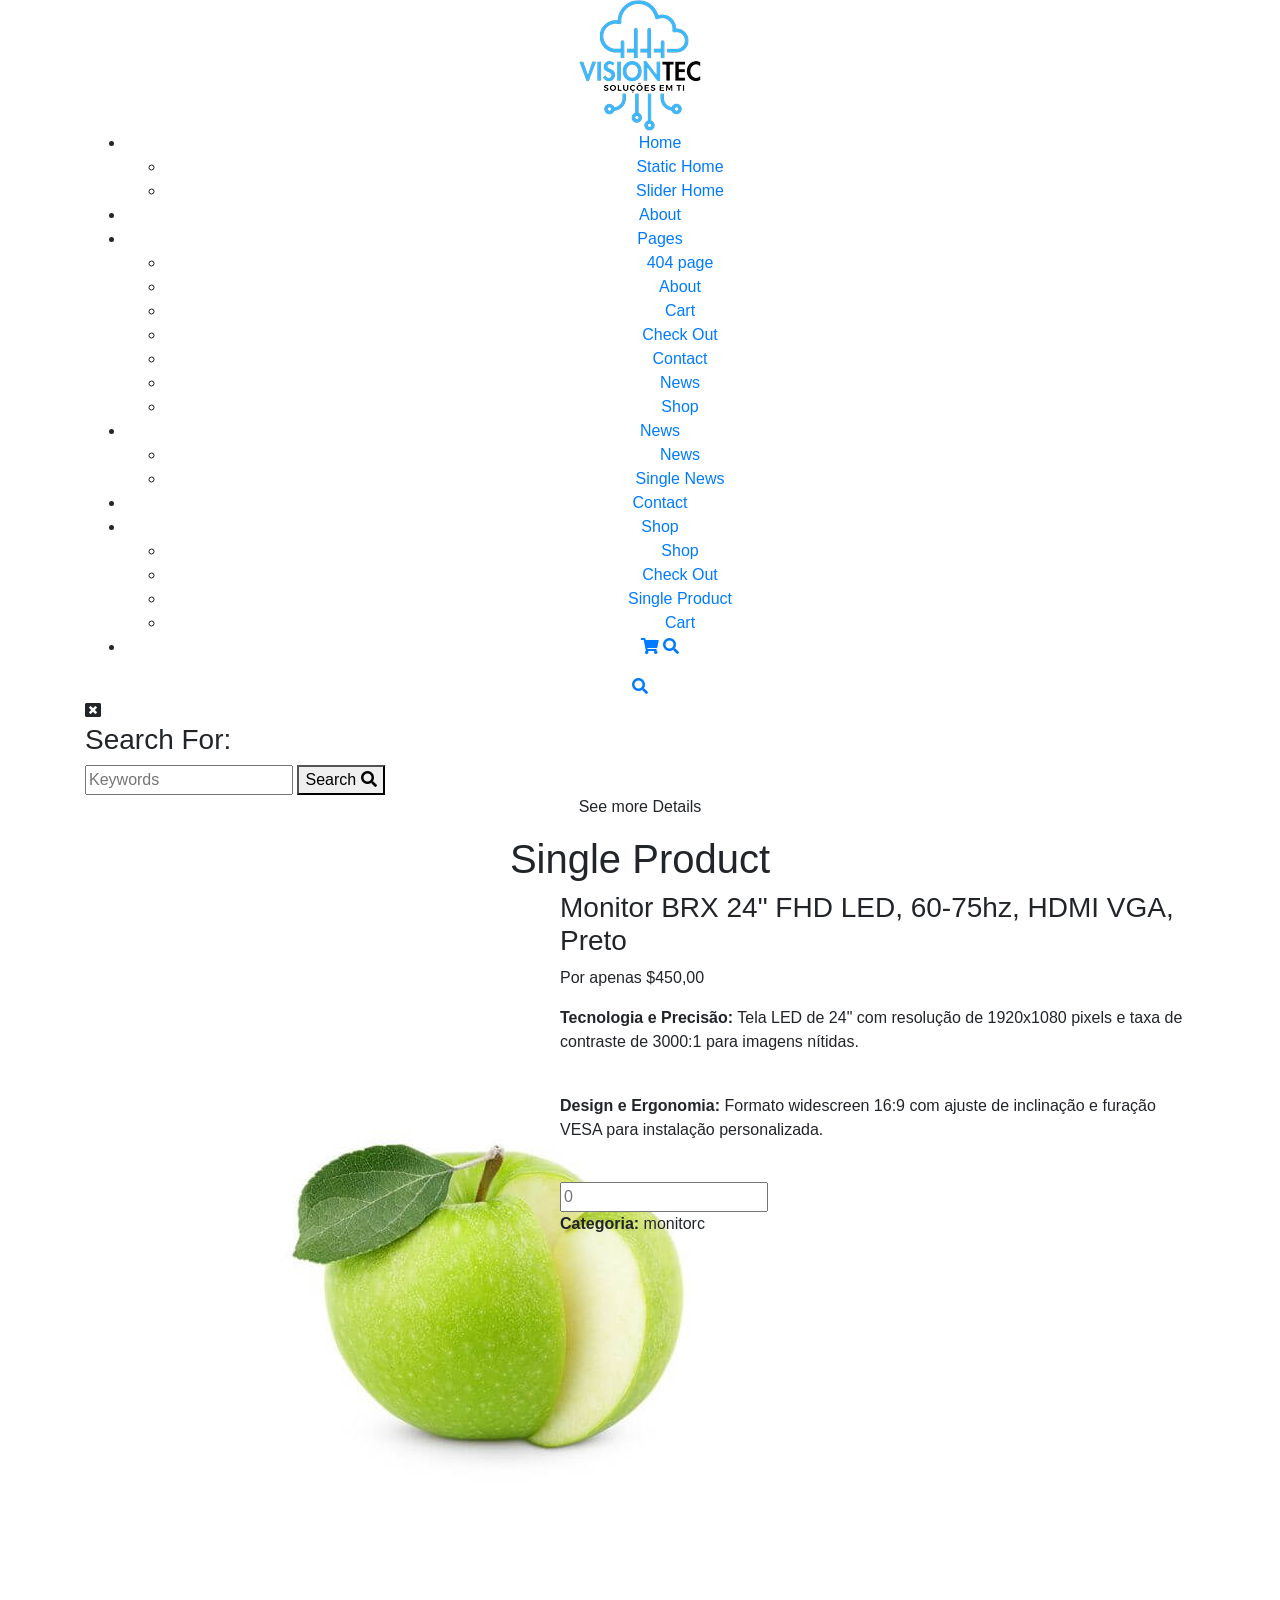
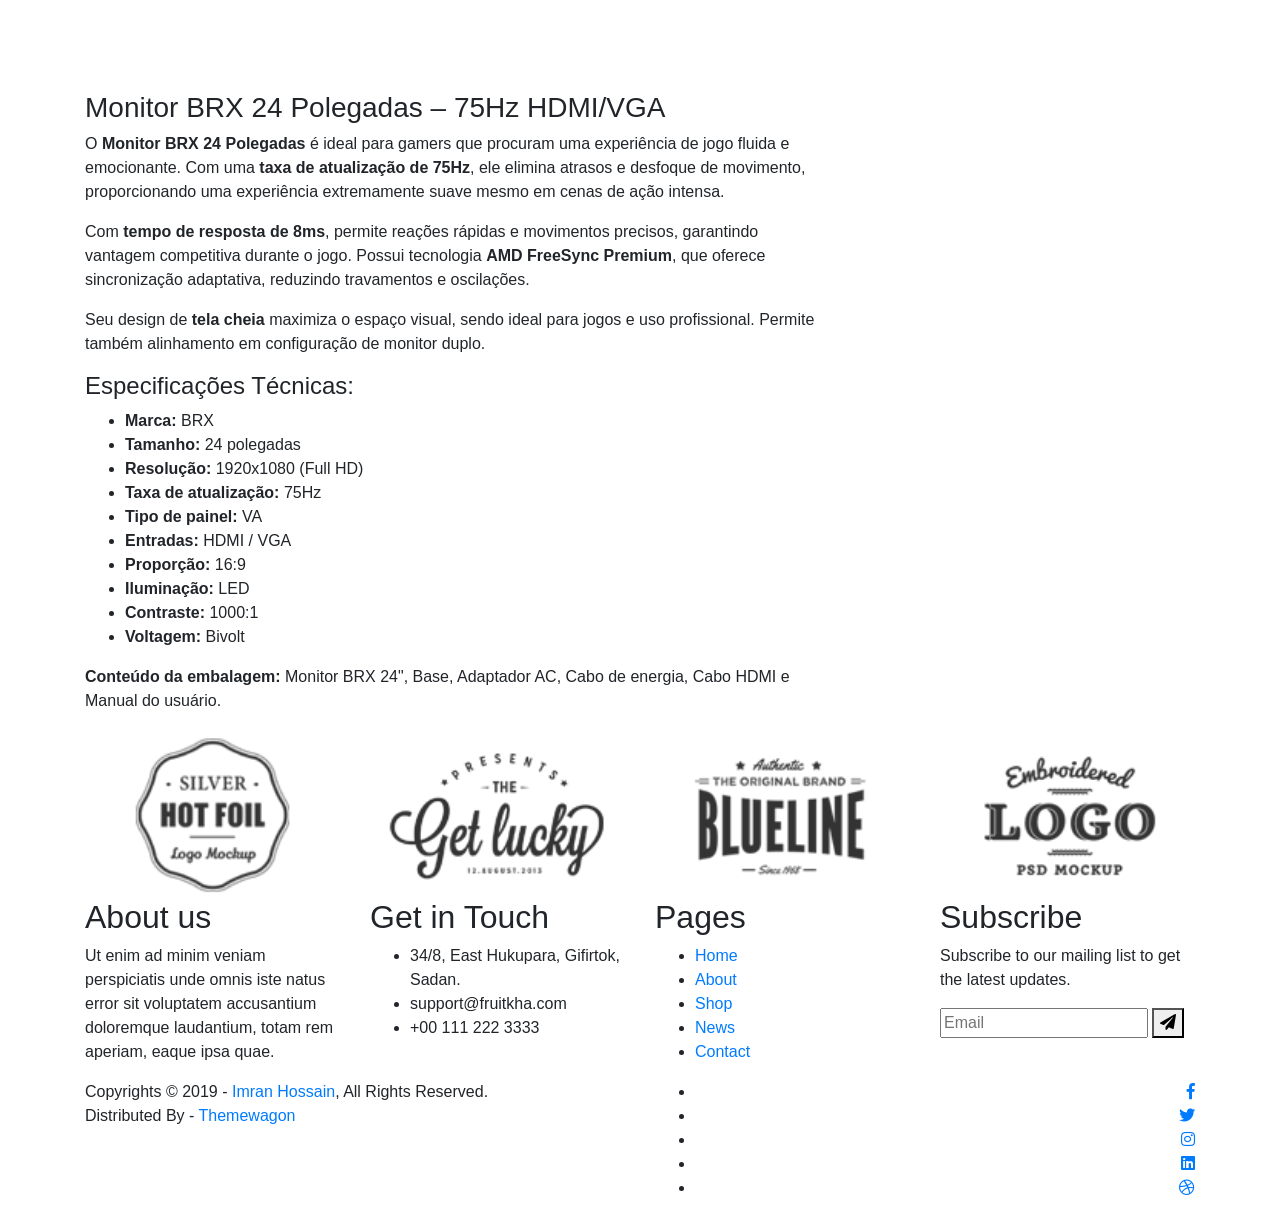
==== commit aeb8ca5e: "Update monitorxbr.html" ====
--- a/monitorxbr.html
+++ b/monitorxbr.html
@@ -145,6 +145,7 @@
 	<!-- end breadcrumb section -->
 
 	<!-- single product -->
+
 	<div class="single-product mt-150 mb-150">
 		<div class="container">
 			<div class="row">
@@ -172,6 +173,9 @@
 		</div>
 	</div>
 	<!-- end single product -->
+	<div class="container">
+    <div class="row">
+        <div class="col-lg-8">
 <div class="product-description">
 
     <h3>Monitor BRX 24 Polegadas – 75Hz HDMI/VGA</h3>
@@ -215,6 +219,9 @@
         Cabo de energia, Cabo HDMI e Manual do usuário.
     </p>
 
+</div>
+</div>
+    </div>
 </div>
 
 	
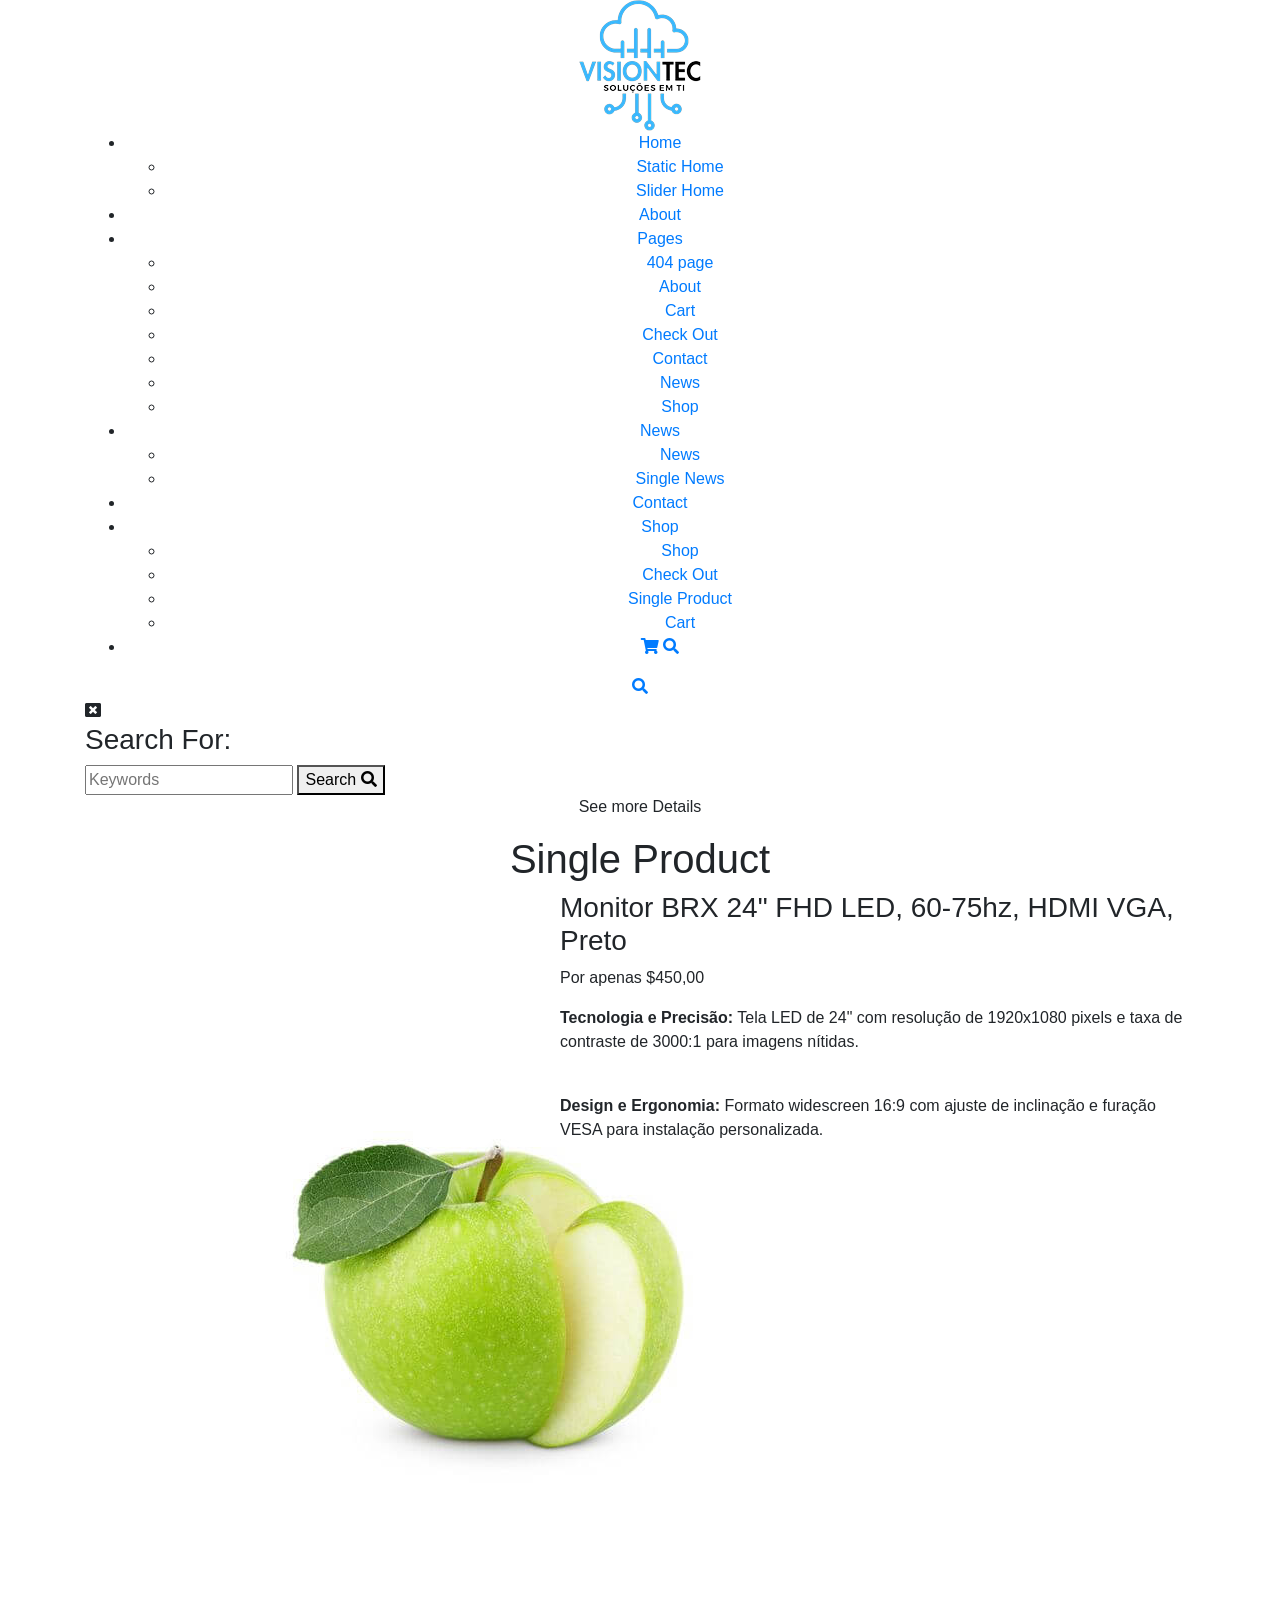
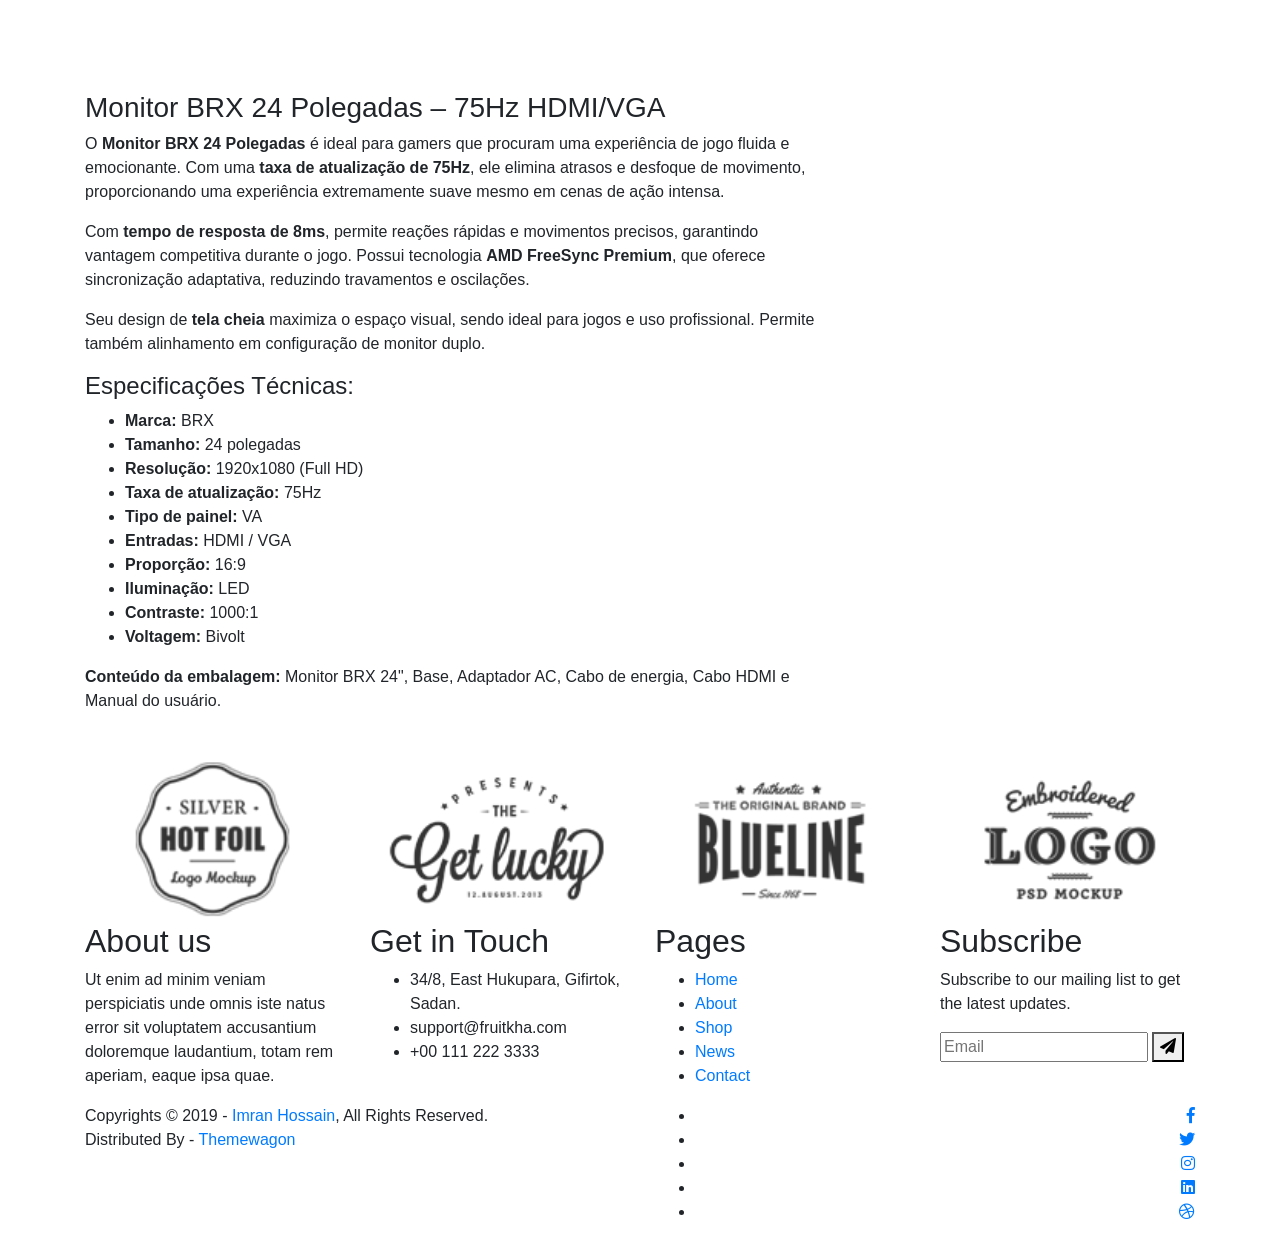
==== commit 19dd0603: "Update monitorxbr.html" ====
--- a/monitorxbr.html
+++ b/monitorxbr.html
@@ -160,12 +160,7 @@
 						<p class="single-product-pricing"><span>Por apenas</span> $450,00</p>
 						<p><strong>Tecnologia e Precisão:</strong> Tela LED de 24" com resolução de 1920x1080 pixels e taxa de contraste de 3000:1 para imagens nítidas.</p><br>
 						<p><strong>Design e Ergonomia:</strong> Formato widescreen 16:9 com ajuste de inclinação e furação VESA para instalação personalizada.</p><br>
-						<div class="single-product-form">
-							<form action="index.html">
-								<input type="number" placeholder="0">
-							</form>
-							<p><strong>Categoria: </strong>monitorc</p>
-						</div>
+						
 						
 					</div>
 				</div>
@@ -216,7 +211,7 @@
 
     <p>
         <strong>Conteúdo da embalagem:</strong> Monitor BRX 24", Base, Adaptador AC,
-        Cabo de energia, Cabo HDMI e Manual do usuário.
+        Cabo de energia, Cabo HDMI e Manual do usuário.<br><br>
     </p>
 
 </div>
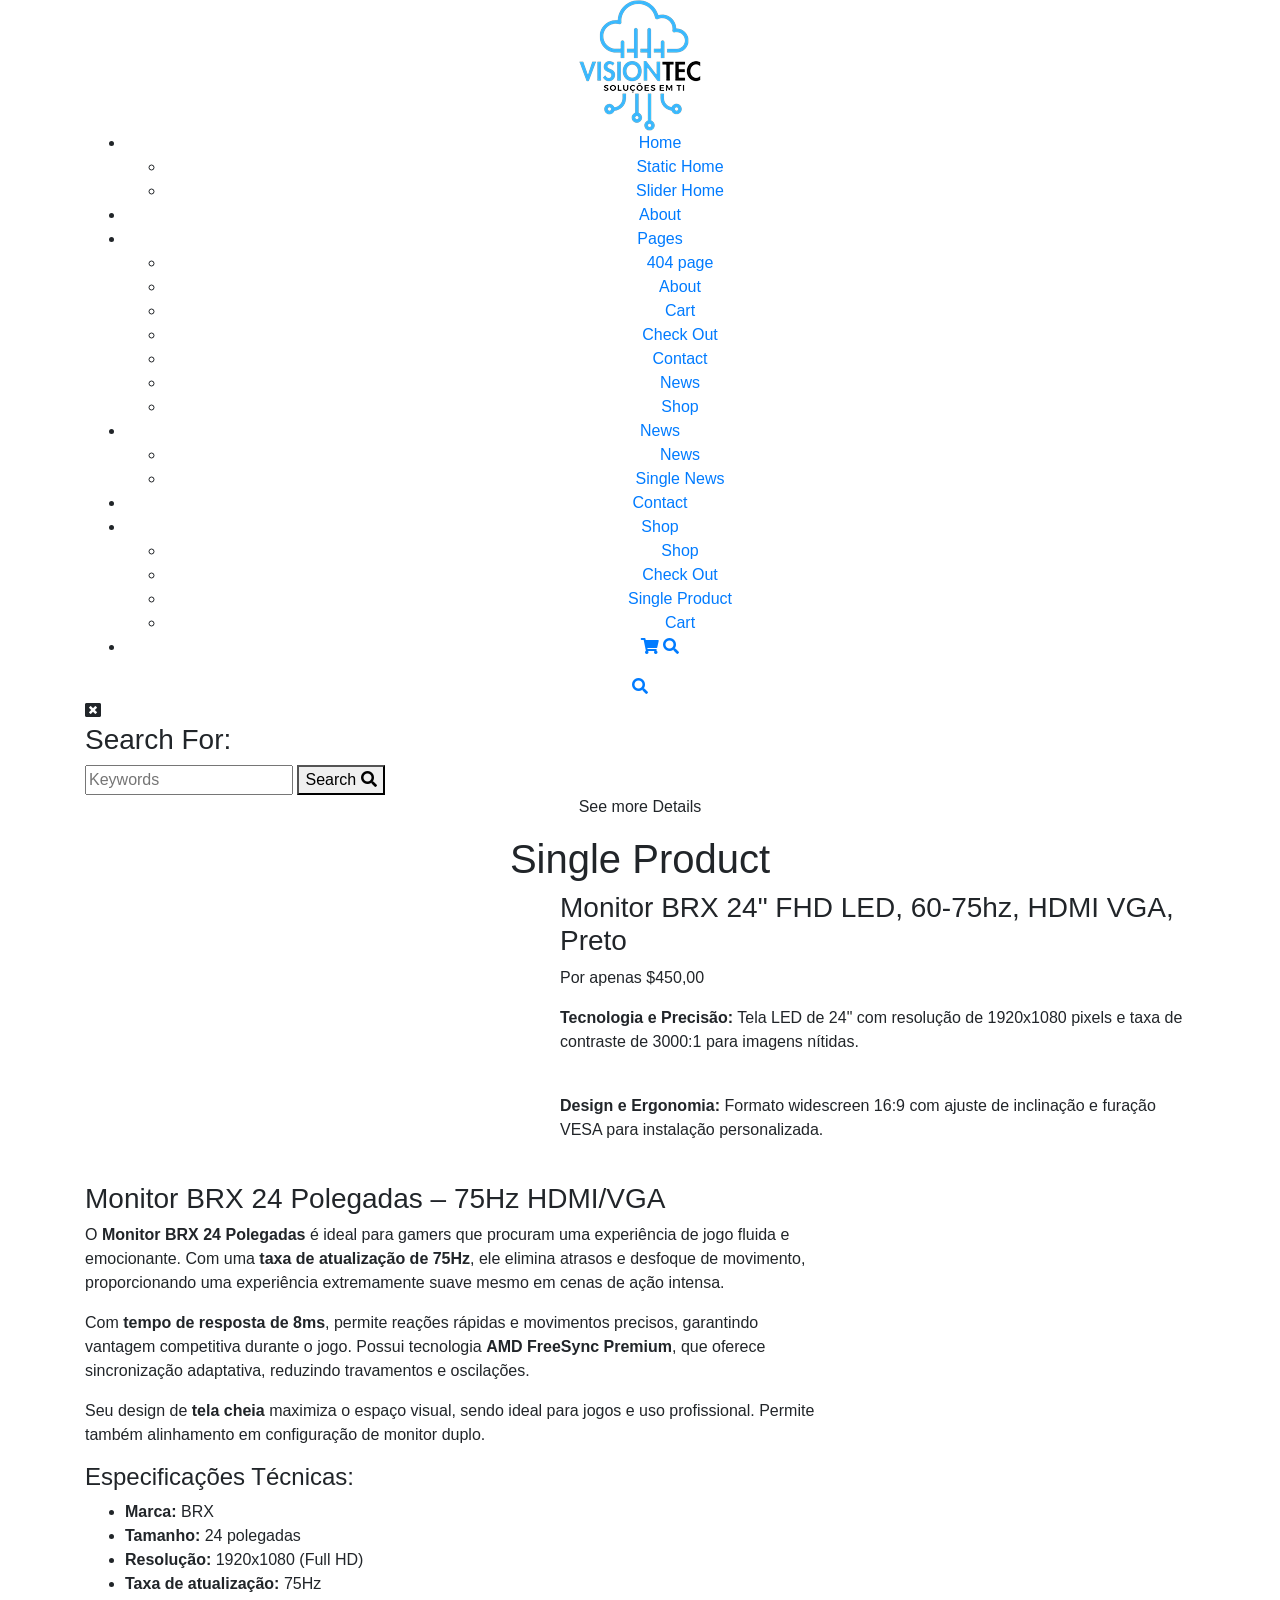
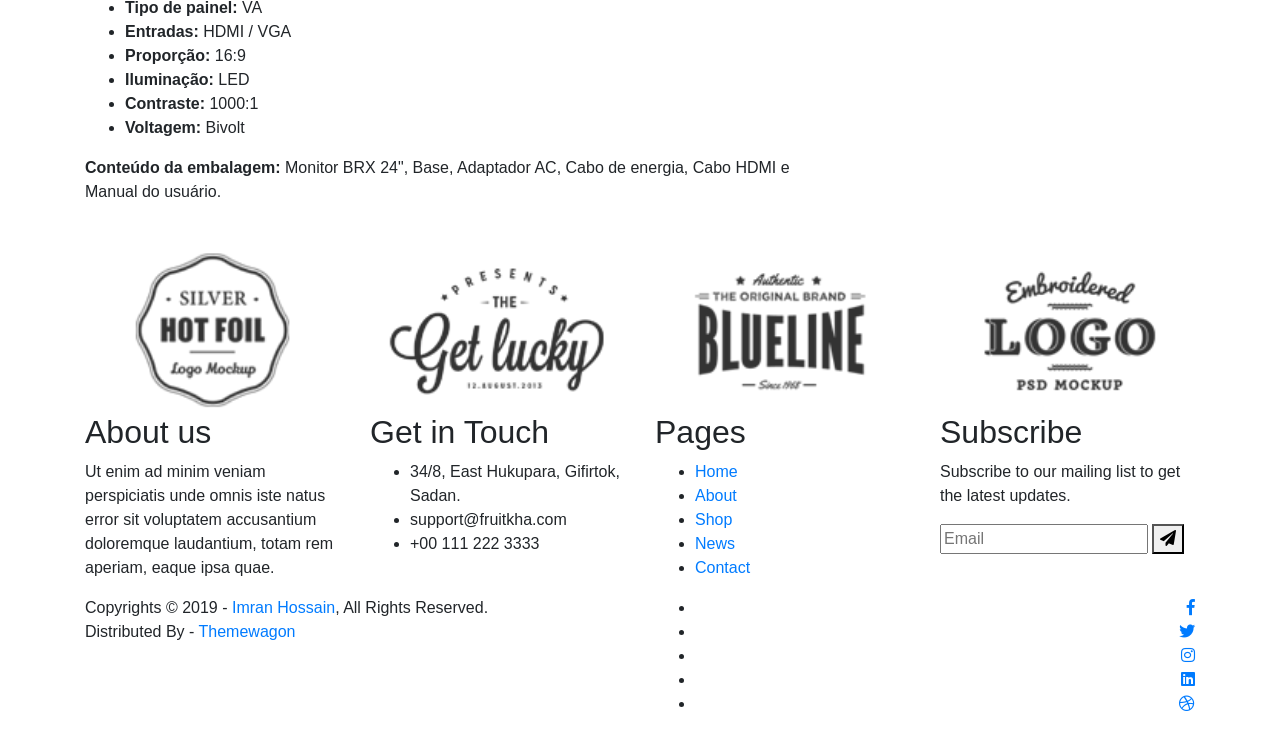
==== commit 497bd888: "Update monitorxbr.html" ====
--- a/monitorxbr.html
+++ b/monitorxbr.html
@@ -146,12 +146,12 @@
 
 	<!-- single product -->
 
-	<div class="single-product mt-150 mb-150">
+	<div class="single-product mt-100 mb-100">
 		<div class="container">
 			<div class="row">
 				<div class="col-md-5">
 					<div class="single-product-img">
-						<img src="assets/img/products/product-img-5.jpg" alt="">
+						<img src="assets/img/products/monitor22xbr.jpg" alt="">
 					</div>
 				</div>
 				<div class="col-md-7">
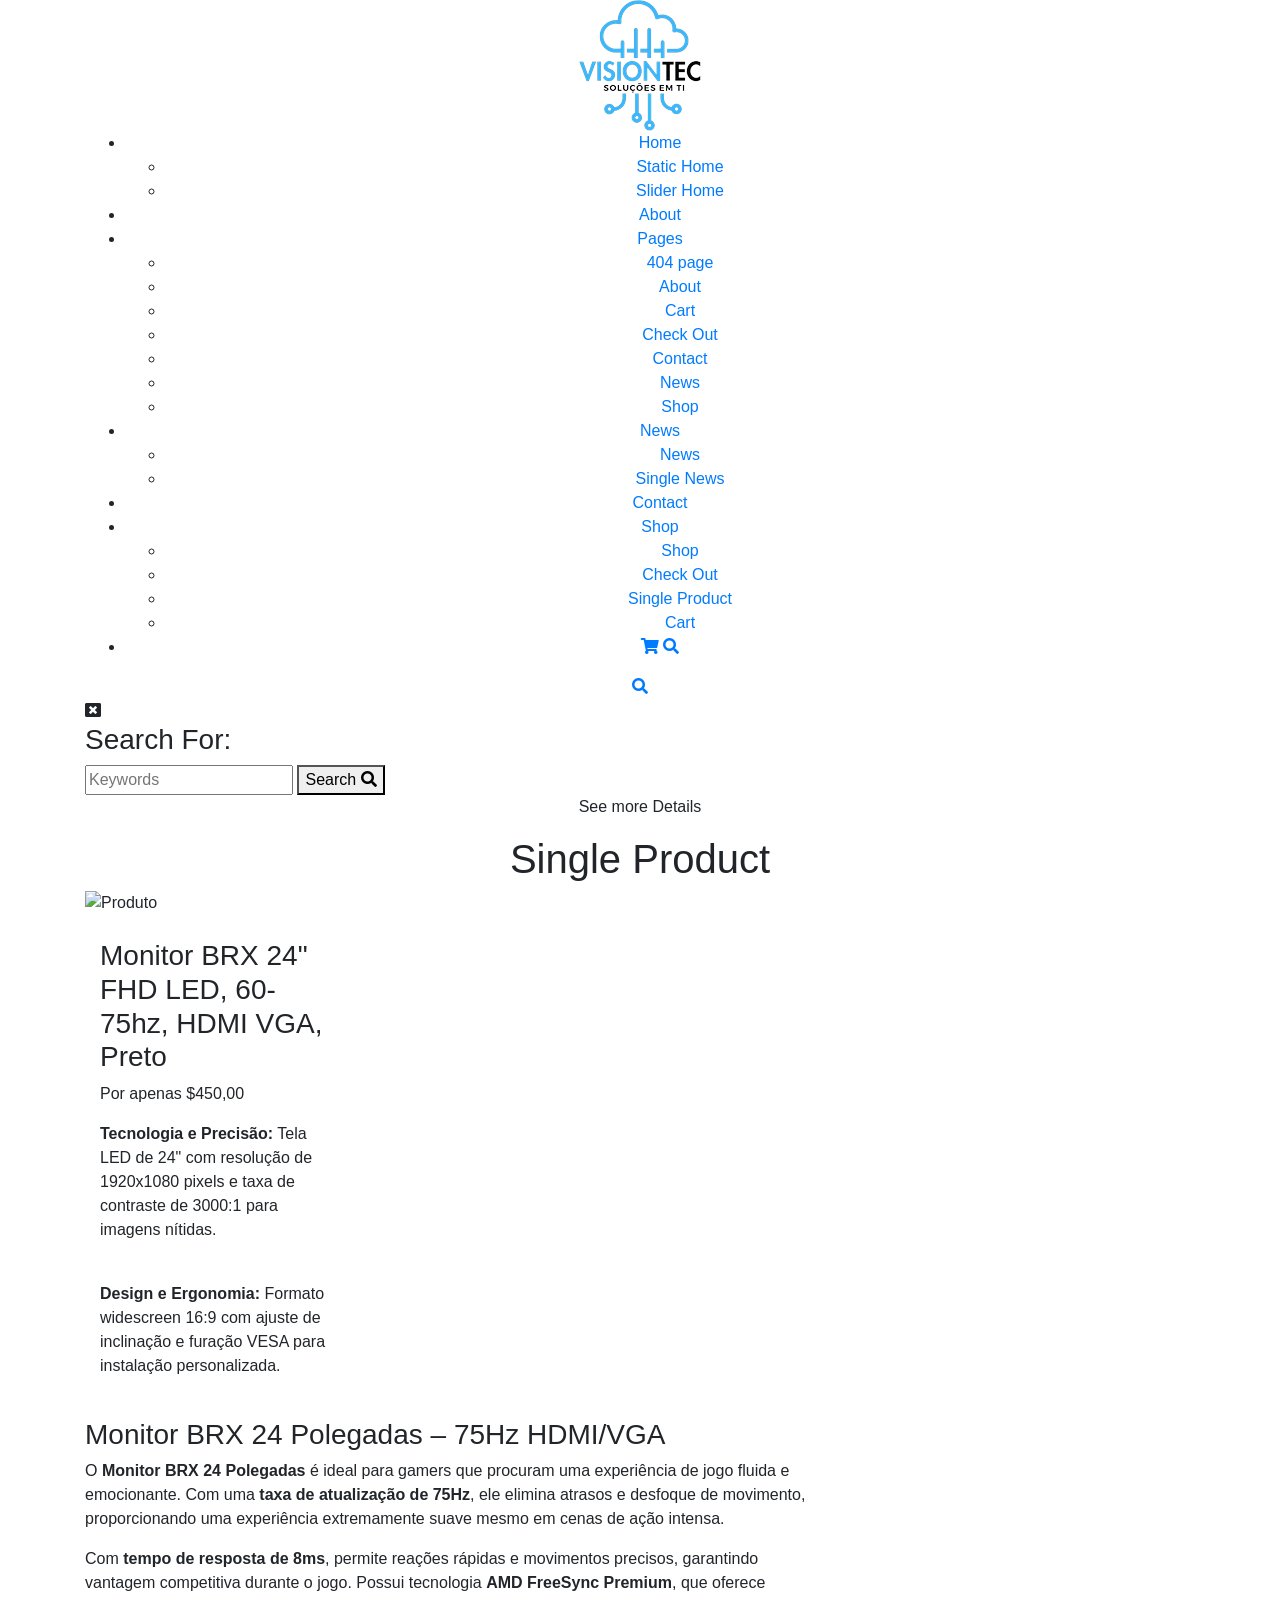
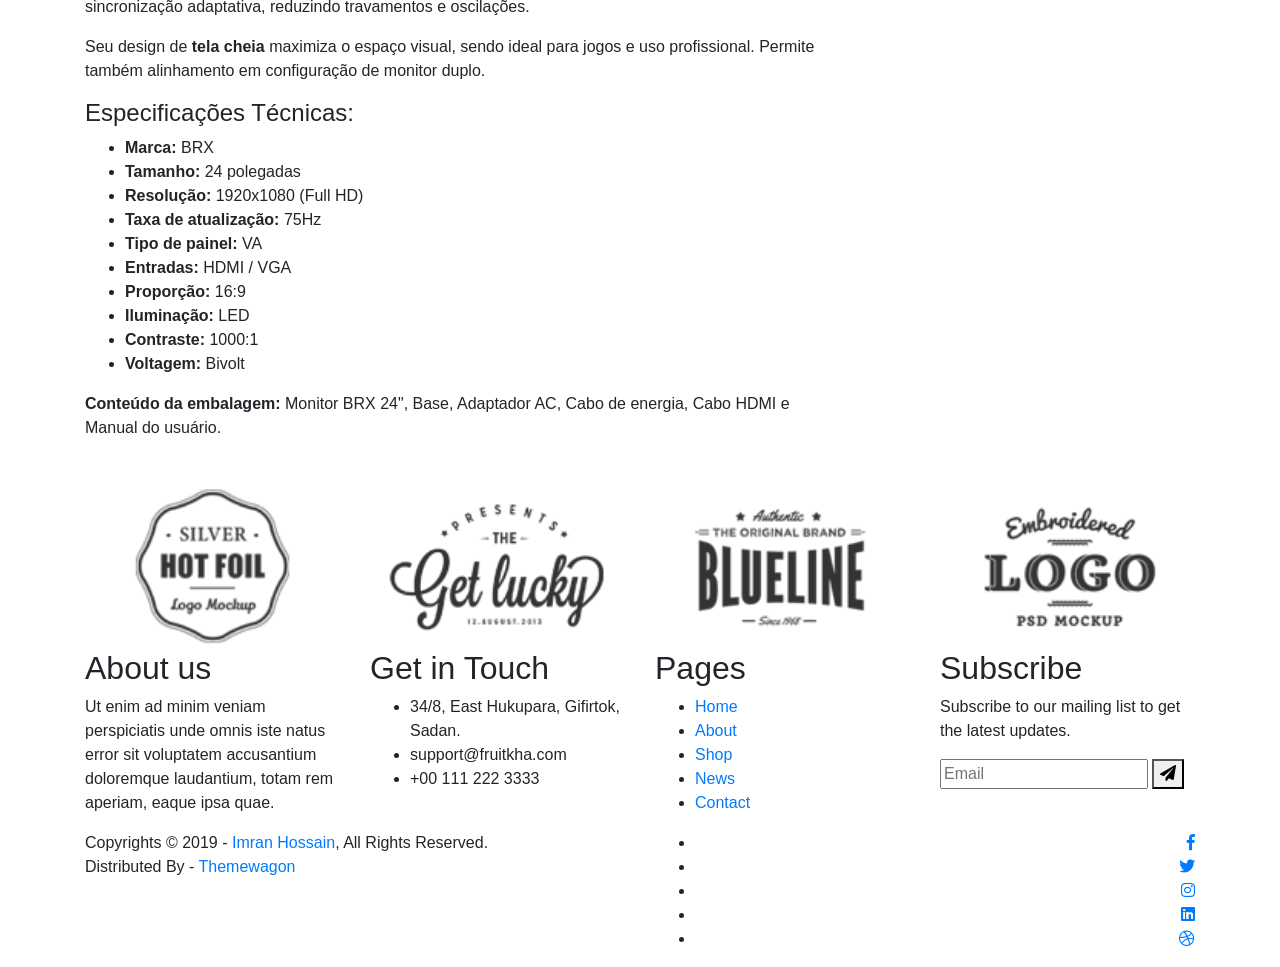
==== commit e3c3e990: "Update monitorxbr.html" ====
--- a/monitorxbr.html
+++ b/monitorxbr.html
@@ -145,14 +145,21 @@
 	<!-- end breadcrumb section -->
 
 	<!-- single product -->
-
+	
 	<div class="single-product mt-100 mb-100">
 		<div class="container">
 			<div class="row">
 				<div class="col-md-5">
-					<div class="single-product-img">
-						<img src="assets/img/products/monitor22xbr.jpg" alt="">
-					</div>
+					<div class="product-gallery">
+					<div class="main-image">
+    <img id="mainProductImage" src="assets/img/products/monitor22xbr.jpg" alt="Produto">
+   <div class="thumbs">
+    <img class="thumb active" src="assets/img/products/monitor1.jpg" alt="" onclick="setMainImage(this)">
+    <img class="thumb" src="assets/img/products/monitor2.jpg" alt="" onclick="setMainImage(this)">
+    <img class="thumb" src="assets/img/products/monitor3.jpg" alt="" onclick="setMainImage(this)">
+    <img class="thumb" src="assets/img/products/monitor4.jpg" alt="" onclick="setMainImage(this)">
+  </div>
+</div>
 				</div>
 				<div class="col-md-7">
 					<div class="single-product-content">
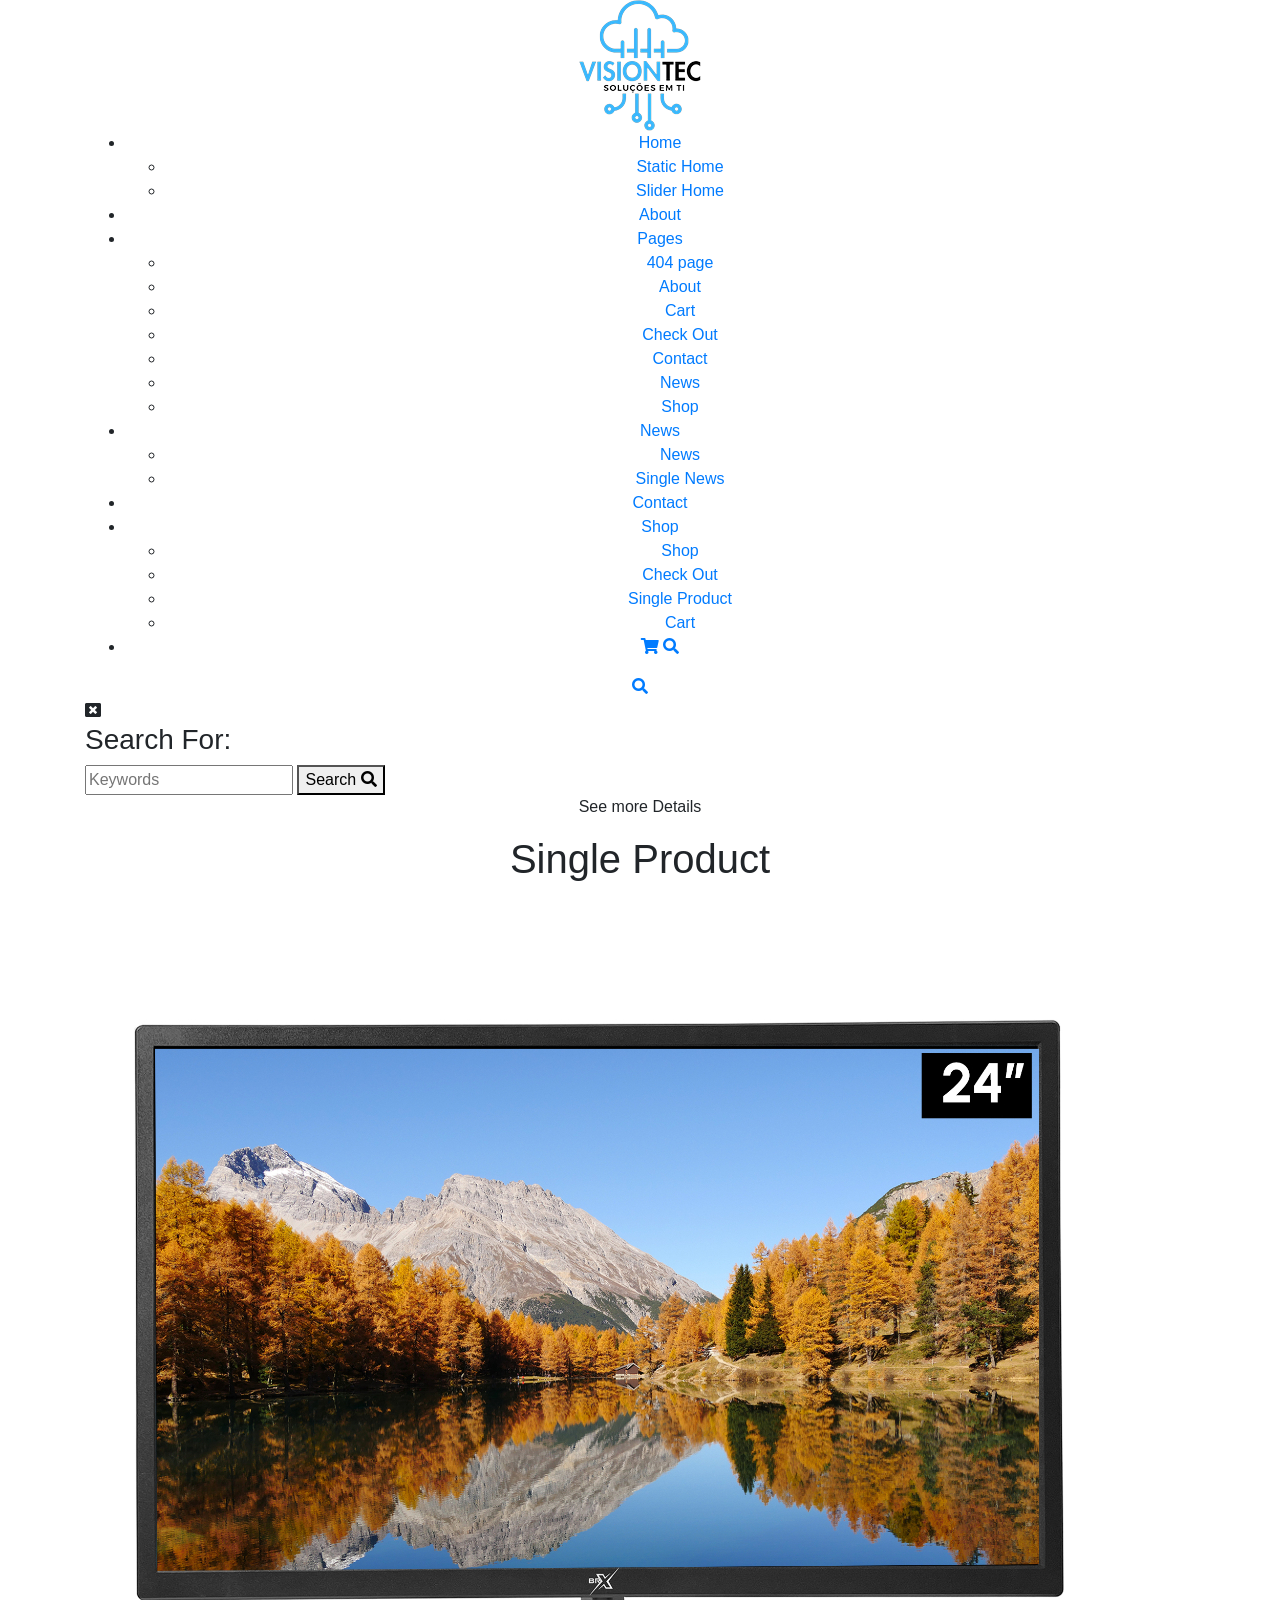
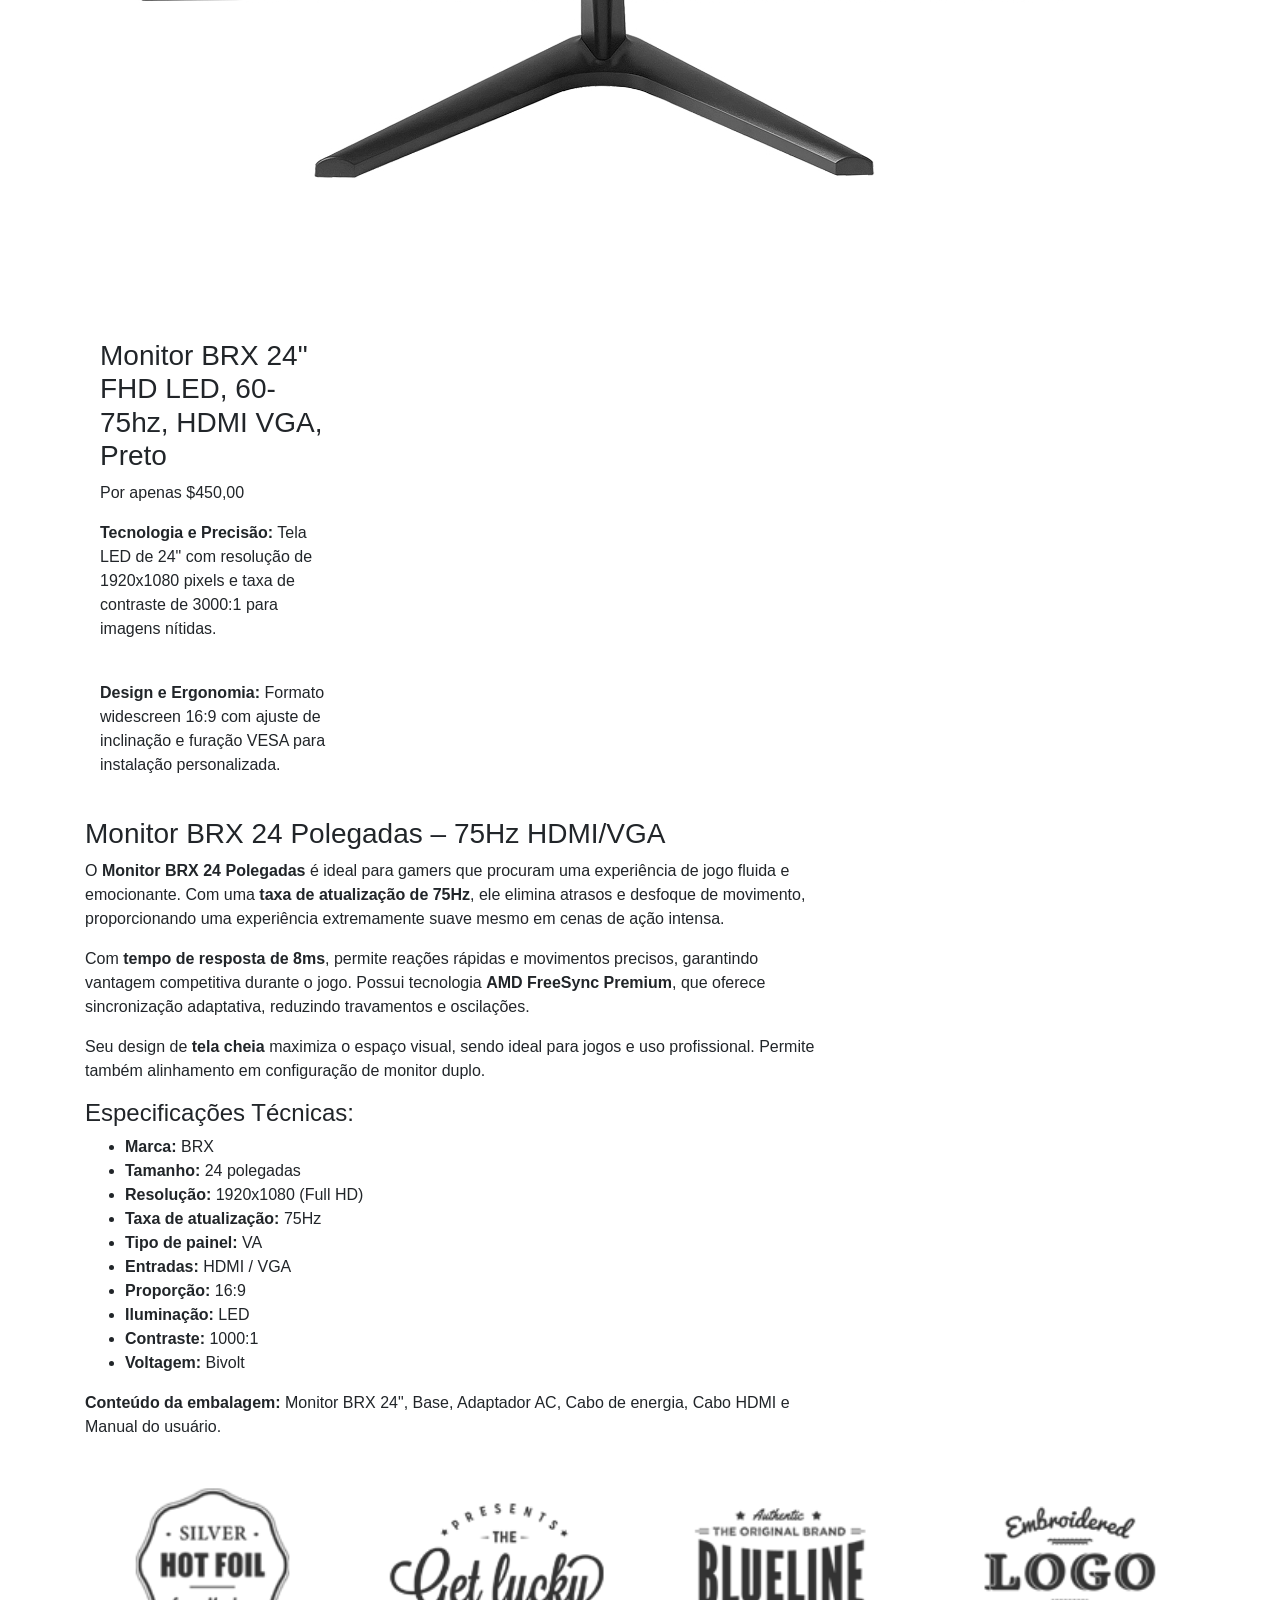
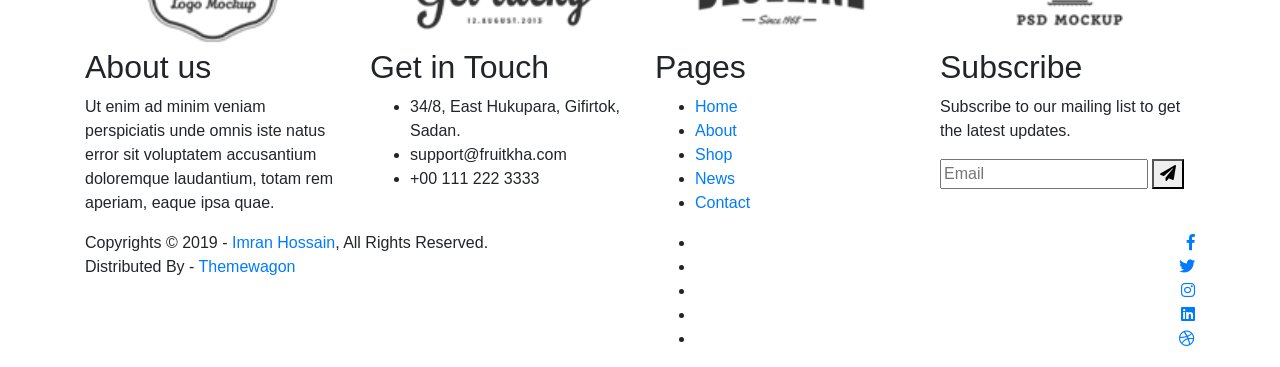
==== commit b77d1572: "Update monitorxbr.html" ====
--- a/monitorxbr.html
+++ b/monitorxbr.html
@@ -152,10 +152,10 @@
 				<div class="col-md-5">
 					<div class="product-gallery">
 					<div class="main-image">
-    <img id="mainProductImage" src="assets/img/products/monitor22xbr.jpg" alt="Produto">
+    <img id="mainProductImage" src="assets/img/products/monitor22brx.jpg" alt="Produto">
    <div class="thumbs">
-    <img class="thumb active" src="assets/img/products/monitor1.jpg" alt="" onclick="setMainImage(this)">
-    <img class="thumb" src="assets/img/products/monitor2.jpg" alt="" onclick="setMainImage(this)">
+    <img class="thumb active" src="assets/img/products/monitor22xbr.jpg"" alt="" onclick="setMainImage(this)">
+    <img class="thumb" src="assets/img/products/monitor22xbr.jpg"" alt="" onclick="setMainImage(this)">
     <img class="thumb" src="assets/img/products/monitor3.jpg" alt="" onclick="setMainImage(this)">
     <img class="thumb" src="assets/img/products/monitor4.jpg" alt="" onclick="setMainImage(this)">
   </div>
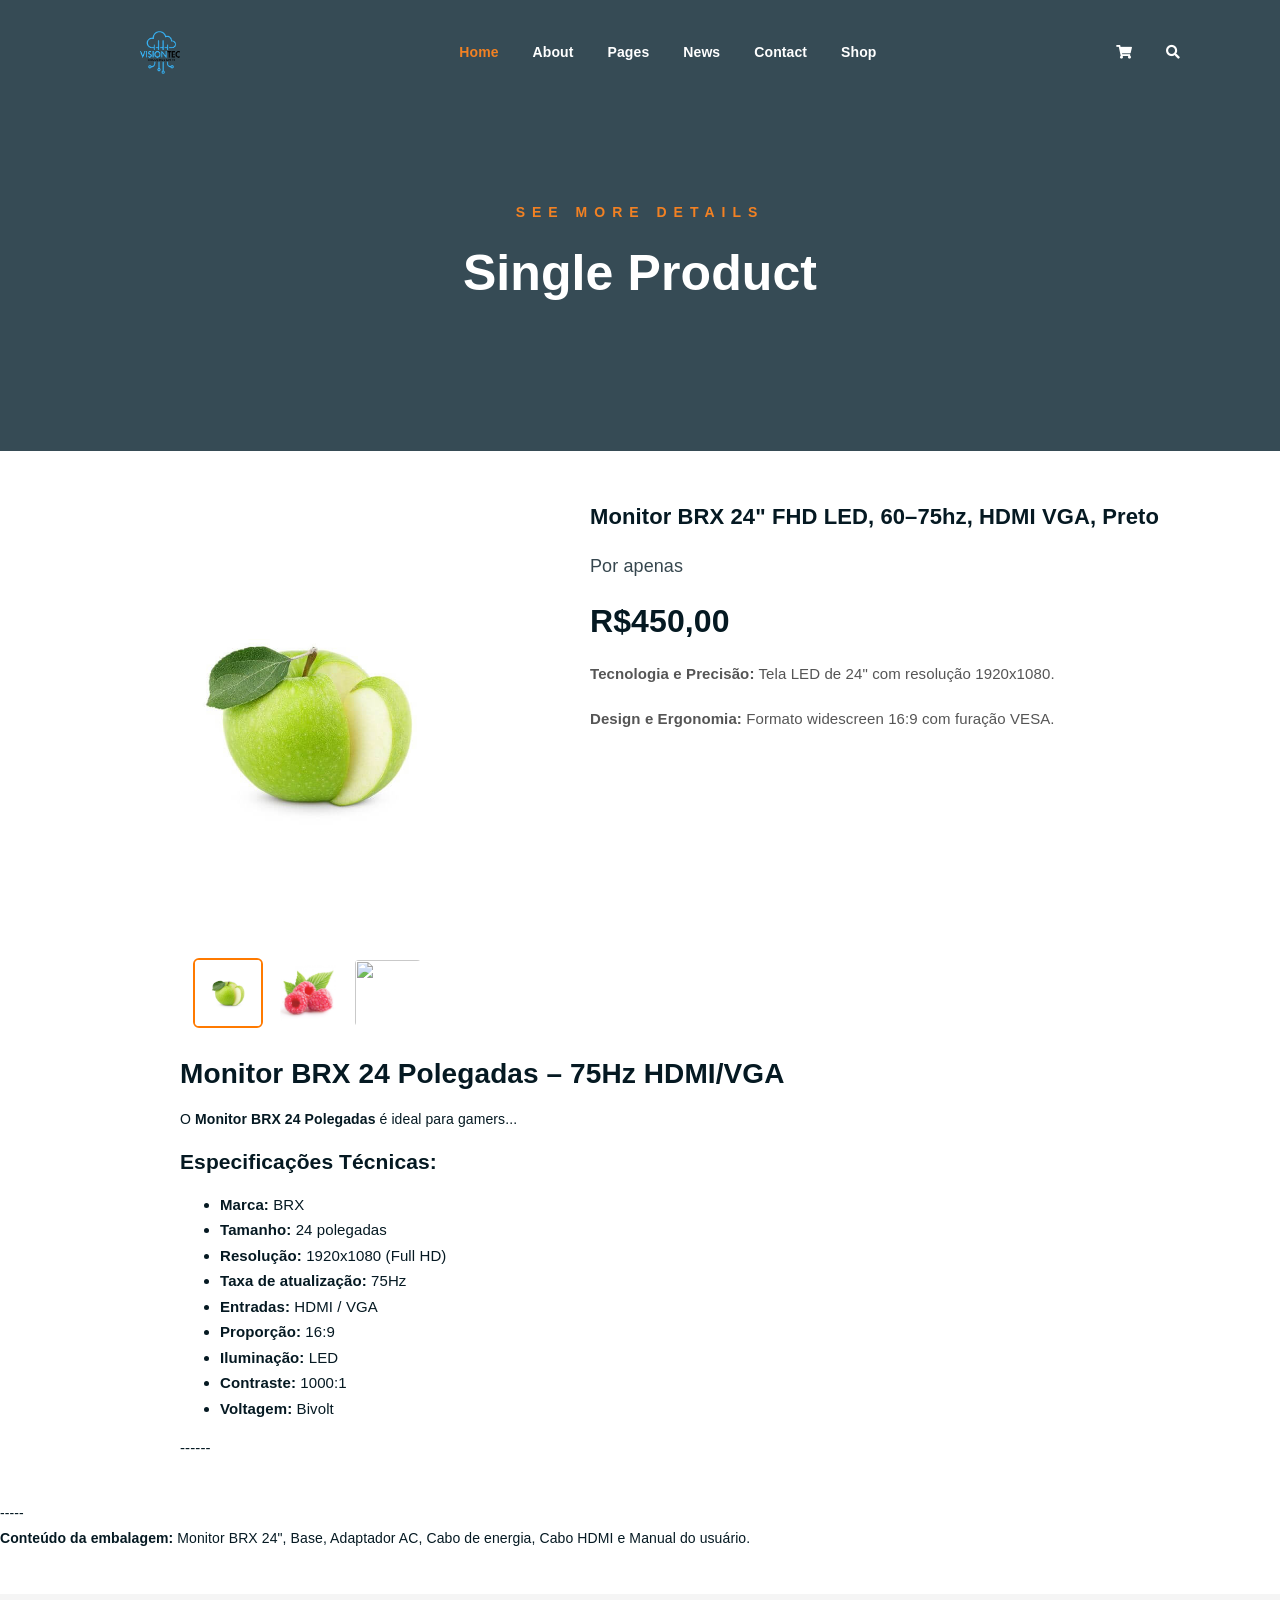
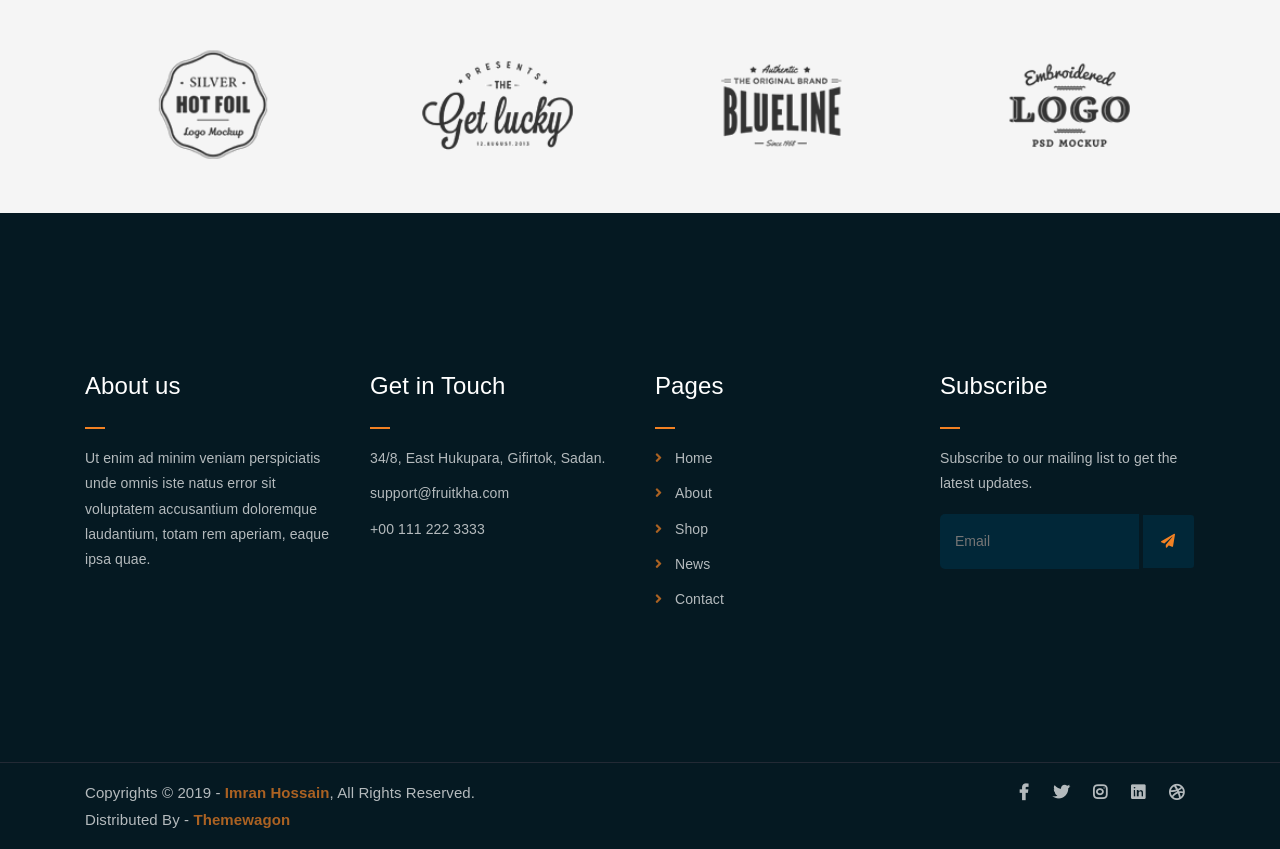
==== commit ef7f371e: "Update monitorxbr.html" ====
--- a/monitorxbr.html
+++ b/monitorxbr.html
@@ -146,75 +146,69 @@
 
 	<!-- single product -->
 	
-	<div class="single-product mt-100 mb-100">
-		<div class="container">
-			<div class="row">
-				<div class="col-md-5">
-					<div class="product-gallery">
-					<div class="main-image">
-    <img id="mainProductImage" src="assets/img/products/monitor22brx.jpg" alt="Produto">
-   <div class="thumbs">
-    <img class="thumb active" src="assets/img/products/monitor22xbr.jpg"" alt="" onclick="setMainImage(this)">
-    <img class="thumb" src="assets/img/products/monitor22xbr.jpg"" alt="" onclick="setMainImage(this)">
-    <img class="thumb" src="assets/img/products/monitor3.jpg" alt="" onclick="setMainImage(this)">
-    <img class="thumb" src="assets/img/products/monitor4.jpg" alt="" onclick="setMainImage(this)">
-  </div>
-</div>
-				</div>
-				<div class="col-md-7">
-					<div class="single-product-content">
-						<h3>Monitor BRX 24" FHD LED, 60-75hz, HDMI VGA, Preto</h3>
-						<p class="single-product-pricing"><span>Por apenas</span> $450,00</p>
-						<p><strong>Tecnologia e Precisão:</strong> Tela LED de 24" com resolução de 1920x1080 pixels e taxa de contraste de 3000:1 para imagens nítidas.</p><br>
-						<p><strong>Design e Ergonomia:</strong> Formato widescreen 16:9 com ajuste de inclinação e furação VESA para instalação personalizada.</p><br>
-						
-						
-					</div>
-				</div>
-			</div>
-		</div>
-	</div>
-	<!-- end single product -->
-	<div class="container">
+	<div class="single-product pt-50 pb-40">
+  <div class="container">
     <div class="row">
-        <div class="col-lg-8">
-<div class="product-description">
-
-    <h3>Monitor BRX 24 Polegadas – 75Hz HDMI/VGA</h3>
-
-    <p>
-        O <strong>Monitor BRX 24 Polegadas</strong> é ideal para gamers que procuram uma experiência de jogo fluida e emocionante.
-        Com uma <strong>taxa de atualização de 75Hz</strong>, ele elimina atrasos e desfoque de movimento,
-        proporcionando uma experiência extremamente suave mesmo em cenas de ação intensa.
-    </p>
-
-    <p>
-        Com <strong>tempo de resposta de 8ms</strong>, permite reações rápidas e movimentos precisos,
-        garantindo vantagem competitiva durante o jogo.
-        Possui tecnologia <strong>AMD FreeSync Premium</strong>, que oferece sincronização adaptativa,
-        reduzindo travamentos e oscilações.
-    </p>
-
-    <p>
-        Seu design de <strong>tela cheia</strong> maximiza o espaço visual,
-        sendo ideal para jogos e uso profissional.
-        Permite também alinhamento em configuração de monitor duplo.
-    </p>
-
-    <h4>Especificações Técnicas:</h4>
-
-    <ul>
-        <li><strong>Marca:</strong> BRX</li>
-        <li><strong>Tamanho:</strong> 24 polegadas</li>
-        <li><strong>Resolução:</strong> 1920x1080 (Full HD)</li>
-        <li><strong>Taxa de atualização:</strong> 75Hz</li>
-        <li><strong>Tipo de painel:</strong> VA</li>
+      
+      <!-- Coluna da imagem -->
+      <div class="col-md-5">
+        <div class="product-gallery">
+          <div class="main-image">
+            <img id="mainProductImage" src="assets/img/products/product-img-5.jpg" alt="Produto">
+          </div>
+
+          <div class="thumbs">
+            <img class="thumb active" src="assets/img/products/product-img-5.jpg" onclick="setMainImage(this)" alt="">
+            <img class="thumb" src="assets/img/products/product-img-6.jpg" onclick="setMainImage(this)" alt="">
+            <img class="thumb" src="assets/img/products/product-img-7.jpg" onclick="setMainImage(this)" alt="">
+          </div>
+        </div>
+      </div>
+
+      <!-- Coluna do texto -->
+      <div class="col-md-7">
+        <div class="single-product-content">
+          <h3>Monitor BRX 24" FHD LED, 60–75hz, HDMI VGA, Preto</h3>
+          <p class="single-product-pricing"><span>Por apenas</span> R$450,00</p>
+
+          <p><strong>Tecnologia e Precisão:</strong> Tela LED de 24" com resolução 1920x1080.</p>
+          <p><strong>Design e Ergonomia:</strong> Formato widescreen 16:9 com furação VESA.</p>
+        </div>
+      </div>
+
+    </div>
+
+    <!-- Descrição abaixo, dentro do mesmo container -->
+    <div class="row mt-30">
+      <div class="col-lg-10 mx-auto">
+        <div class="product-description">
+          <h3>Monitor BRX 24 Polegadas – 75Hz HDMI/VGA</h3>
+
+          <p>O <strong>Monitor BRX 24 Polegadas</strong> é ideal para gamers...</p>
+
+          <h4>Especificações Técnicas:</h4>
+          <ul>
+            <li><strong>Marca:</strong> BRX</li>
+            <li><strong>Tamanho:</strong> 24 polegadas</li>
+            <li><strong>Resolução:</strong> 1920x1080 (Full HD)</li>
+            <li><strong>Taxa de atualização:</strong> 75Hz</li>
         <li><strong>Entradas:</strong> HDMI / VGA</li>
         <li><strong>Proporção:</strong> 16:9</li>
         <li><strong>Iluminação:</strong> LED</li>
         <li><strong>Contraste:</strong> 1000:1</li>
         <li><strong>Voltagem:</strong> Bivolt</li>
     </ul>
+------
+
+         
+        </div>
+      </div>
+    </div>
+
+  </div>
+</div>
+
+-----
 
     <p>
         <strong>Conteúdo da embalagem:</strong> Monitor BRX 24", Base, Adaptador AC,
--- a/assets/css/main.css
+++ b/assets/css/main.css
@@ -1,15 +1,15 @@
-/*-Template Name: Fruitkha - Responsive Bootstrap4 Shop Template-Template URI: -Description: Bootstrap template for fruits or any other kind of shop-Author: Imran Hossain-Author URI: https://imransdesign.com/-Version: 1.0+/*
+Template Name: Fruitkha - Responsive Bootstrap4 Shop Template
+Template URI: 
+Description: Bootstrap template for fruits or any other kind of shop
+Author: Imran Hossain
+Author URI: https://imransdesign.com/
+Version: 1.0
 */
-/* -----------------------------------------------------------------------------
-
-# Base - Genral & Typography
-
+/* -----------------------------------------------------------------------------
+
+# Base - Genral & Typography
+
 ----------------------------------------------------------------------------- */
 html {
   font-size: 14px;
@@ -158,10 +158,10 @@
   margin: 0;
 }
 
-/* -----------------------------------------------------------------------------
-
-# All Common Styles
-
+/* -----------------------------------------------------------------------------
+
+# All Common Styles
+
 ----------------------------------------------------------------------------- */
 .loader {
   bottom: 0;
@@ -515,10 +515,10 @@
   opacity: 0.8;
 }
 
-/* -----------------------------------------------------------------------------
-
-# Header Styles
-
+/* -----------------------------------------------------------------------------
+
+# Header Styles
+
 ----------------------------------------------------------------------------- */
 ul.navbar-nav li.nav-item a.nav-link, ul.navbar-nav li.nav-item.active a.nav-link {
   color: #051922;
@@ -846,10 +846,10 @@
   letter-spacing: 7px;
 }
 
-/* -----------------------------------------------------------------------------
-
-# Footer Styles
-
+/* -----------------------------------------------------------------------------
+
+# Footer Styles
+
 ----------------------------------------------------------------------------- */
 .single-logo-item img {
   max-width: 180px;
@@ -991,10 +991,10 @@
   color: #F28123;
 }
 
-/* -----------------------------------------------------------------------------
-
-# Hover Styles
-
+/* -----------------------------------------------------------------------------
+
+# Hover Styles
+
 ----------------------------------------------------------------------------- */
 a.navbar-brand {
   -webkit-transition: 0.3s;
@@ -1355,10 +1355,10 @@
   color: #F28123;
 }
 
-/* -----------------------------------------------------------------------------
-
-# Hero Styles
-
+/* -----------------------------------------------------------------------------
+
+# Hero Styles
+
 ----------------------------------------------------------------------------- */
 .hero-bg {
   background-image: url(../img/hero-bg.jpg);
@@ -1545,10 +1545,10 @@
   margin-top: -30px;
 }
 
-/* -----------------------------------------------------------------------------
-
-# List Styles
-
+/* -----------------------------------------------------------------------------
+
+# List Styles
+
 ----------------------------------------------------------------------------- */
 .list-section {
   background-color: #f5f5f5;
@@ -1584,10 +1584,10 @@
   border-radius: 999px;
 }
 
-/* -----------------------------------------------------------------------------
-
-# News Styles
-
+/* -----------------------------------------------------------------------------
+
+# News Styles
+
 ----------------------------------------------------------------------------- */
 .news-bg-1 {
   background-image: url(../img/latest-news/news-bg-1.jpg);
@@ -1889,10 +1889,10 @@
   margin-right: 5px;
 }
 
-/* -----------------------------------------------------------------------------
-
-# Cart Banner Styles
-
+/* -----------------------------------------------------------------------------
+
+# Cart Banner Styles
+
 ----------------------------------------------------------------------------- */
 .cart-banner {
   background-color: #f5f5f5;
@@ -1994,10 +1994,10 @@
   letter-spacing: 1px;
 }
 
-/* -----------------------------------------------------------------------------
-
-# Testimonial Styles
-
+/* -----------------------------------------------------------------------------
+
+# Testimonial Styles
+
 ----------------------------------------------------------------------------- */
 .client-avater {
   margin-bottom: 20px;
@@ -2039,10 +2039,10 @@
   margin: 0 auto;
 }
 
-/* -----------------------------------------------------------------------------
-
-# About Styles
-
+/* -----------------------------------------------------------------------------
+
+# About Styles
+
 ----------------------------------------------------------------------------- */
 a.video-play-btn {
   position: absolute;
@@ -2109,10 +2109,10 @@
   margin-bottom: 0;
 }
 
-/* -----------------------------------------------------------------------------
-
-# Shop Banner Styles
-
+/* -----------------------------------------------------------------------------
+
+# Shop Banner Styles
+
 ----------------------------------------------------------------------------- */
 .shop-banner {
   position: relative;
@@ -2147,10 +2147,10 @@
   display: inline-block;
 }
 
-/* -----------------------------------------------------------------------------
-
-# About Page Styles
-
+/* -----------------------------------------------------------------------------
+
+# About Page Styles
+
 ----------------------------------------------------------------------------- */
 .feature-bg {
   position: relative;
@@ -2243,10 +2243,10 @@
   margin: 5px;
 }
 
-/* -----------------------------------------------------------------------------
-
-# Contact Page Styles
-
+/* -----------------------------------------------------------------------------
+
+# Contact Page Styles
+
 ----------------------------------------------------------------------------- */
 .form-title {
   margin-bottom: 25px;
@@ -2367,10 +2367,10 @@
   margin-bottom: 10px;
 }
 
-/* -----------------------------------------------------------------------------
-
-# Shop Page Styles
-
+/* -----------------------------------------------------------------------------
+
+# Shop Page Styles
+
 ----------------------------------------------------------------------------- */
 .product-filters {
   margin-bottom: 80px;
@@ -2723,10 +2723,10 @@
   border-radius: 5px;
 }
 
-/* -----------------------------------------------------------------------------
-
-# 404 Page Styles
-
+/* -----------------------------------------------------------------------------
+
+# 404 Page Styles
+
 ----------------------------------------------------------------------------- */
 .error-text i {
   font-size: 90px;
@@ -2755,3 +2755,47 @@
   vertical-align: middle;
   width: 100%;
 }
+.single-product.pt-50 { padding-top: 50px; }
+.single-product.pb-40 { padding-bottom: 40px; }
+.mt-30 { margin-top: 30px; }
+
+.product-gallery .main-image{
+  background:#fff;
+  border-radius: 8px;
+  padding: 12px;
+  text-align:center;
+}
+
+.product-gallery .main-image img{
+  max-width:100%;
+  height:auto;
+}
+
+.product-gallery .thumbs{
+  margin-top: 12px;
+  display:flex;
+  gap:10px;
+  justify-content:center;
+  flex-wrap:wrap;
+}
+
+.product-gallery .thumb{
+  width:70px;
+  height:70px;
+  object-fit:cover;
+  border-radius:6px;
+  border:2px solid transparent;
+  cursor:pointer;
+  opacity:.85;
+}
+
+.product-gallery .thumb.active{
+  border-color:#ff7a00;
+  opacity:1;
+}
+
+.product-description{
+  font-size:15px;
+  line-height:1.7;
+  text-align: justify;
+}
